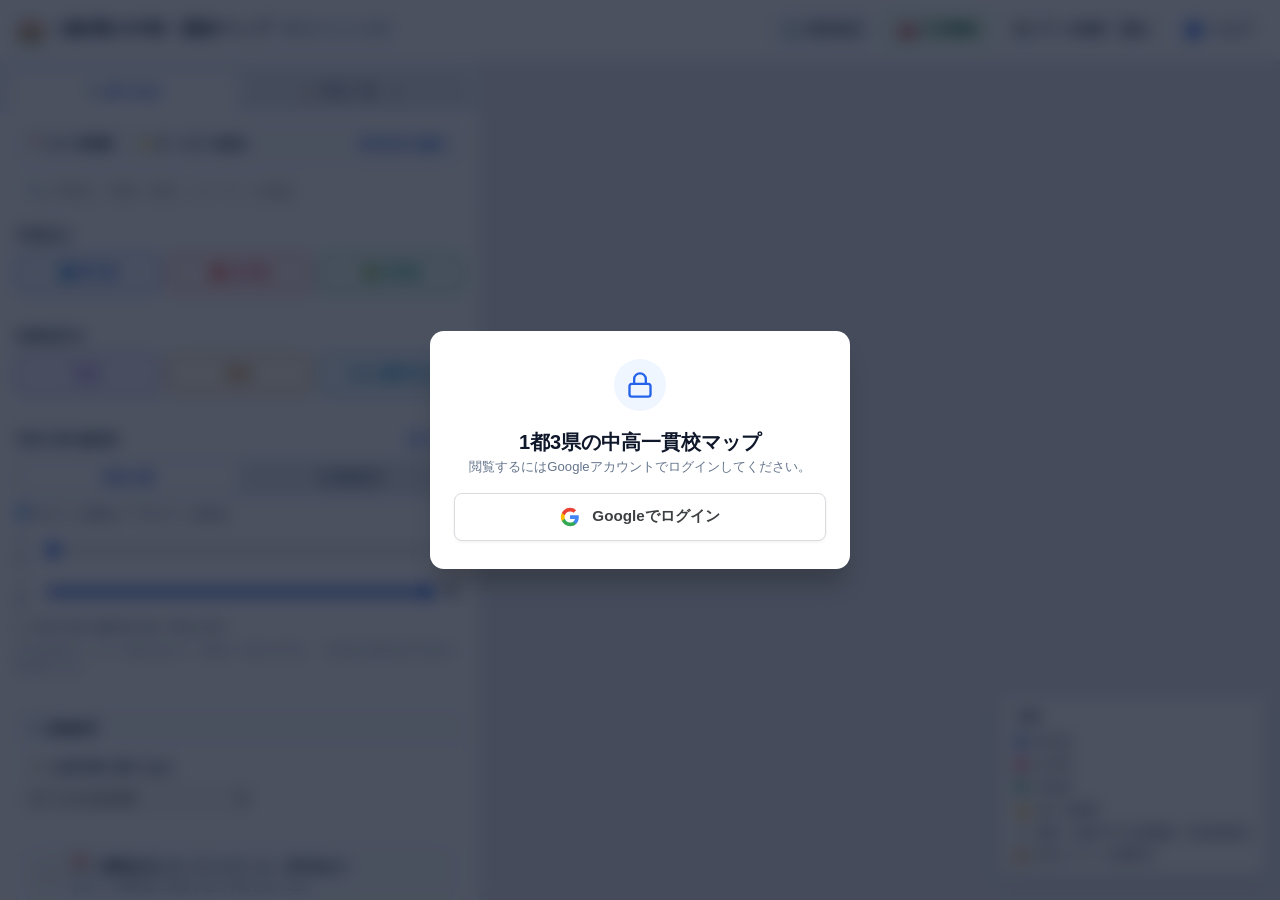
==== index.html @ ceb4ba0d "Deploy dist from c1t0d0s0/secondary-schools@667e07d" ====
<!DOCTYPE html>
<html lang="ja">
<head>
  <meta charset="UTF-8">
  <meta name="viewport" content="width=device-width, initial-scale=1.0, maximum-scale=1.0, user-scalable=no">
  <title>1都3県の中高一貫校マップ & 通学ラッシュ分析</title>
  <meta name="description" content="1都3県（東京・神奈川・千葉・埼玉）の中高一貫校103校のOpenStreetMap表示、首都圏模試偏差値、学校特徴、通学時間および通勤ラッシュ混雑予測システム">
  <link rel="icon" type="image/x-icon" href="./favicon.ico">
  <link rel="icon" type="image/png" sizes="32x32" href="./favicon-32x32.png">
  <link rel="icon" type="image/png" sizes="192x192" href="./favicon-192x192.png">
  <link rel="apple-touch-icon" sizes="180x180" href="./apple-touch-icon.png">
  <link rel="apple-touch-icon" href="./apple-touch-icon.png">
  <link rel="manifest" href="./manifest.json">
  <meta name="theme-color" content="#1e3a8a">
  <meta name="apple-mobile-web-app-capable" content="yes">
  <meta name="mobile-web-app-capable" content="yes">
  <meta name="apple-mobile-web-app-status-bar-style" content="default">
  <meta name="apple-mobile-web-app-title" content="中高一貫校マップ">
  <script src="./config.js"></script>
  <script>
    if (typeof FIREBASE_CONFIG !== 'undefined' && typeof window !== 'undefined') {
      window.FIREBASE_CONFIG = FIREBASE_CONFIG;
    }
    if (typeof GTM_ID !== 'undefined' && GTM_ID && !window.dataLayer) {
      const s = document.createElement('script');
      s.async = true;
      s.src = `https://www.googletagmanager.com/gtag/js?id=${GTM_ID}`;
      document.head.appendChild(s);
      window.dataLayer = window.dataLayer || [];
      function gtag(){dataLayer.push(arguments);}
      gtag('js', new Date());
      gtag('config', GTM_ID);
    }
  </script>
  <script type="module" crossorigin src="./assets/main-D8pPgnnY.js"></script>
  <link rel="modulepreload" crossorigin href="./assets/firebase-BilUq4xy.js">
  <link rel="stylesheet" crossorigin href="./assets/main-B3hnwTt_.css">
  <!-- Google tag (gtag.js) -->
  <script async src="https://www.googletagmanager.com/gtag/js?id=G-GESQ9QJZRE"></script>
  <script>
    window.dataLayer = window.dataLayer || [];
    function gtag(){dataLayer.push(arguments);}
    gtag('js', new Date());
    gtag('config', 'G-GESQ9QJZRE');
  </script>
</head>
<body>
  <!-- Authentication Modal (Google Sign-In + Whitelist & Password Fallback) -->
  <div id="auth-modal" class="auth-overlay">
    <div class="auth-card">
      <div class="auth-icon-wrap">
        <svg viewBox="0 0 24 24" width="28" height="28" fill="none" stroke="currentColor" stroke-width="2" stroke-linecap="round" stroke-linejoin="round">
          <rect x="3" y="11" width="18" height="11" rx="2" ry="2"/>
          <path d="M7 11V7a5 5 0 0 1 10 0v4"/>
        </svg>
      </div>
      <div>
        <h1 class="auth-title">1都3県の中高一貫校マップ</h1>
        <p class="auth-desc" id="auth-desc-text">閲覧するにはGoogleアカウントでログインしてください。</p>
      </div>

      <!-- Firebase Google Sign-In View -->
      <div id="firebase-auth-view" class="auth-provider-view">
        <button type="button" id="btn-google-login" class="btn-google-signin">
          <svg class="google-icon" viewBox="0 0 24 24" width="20" height="20">
            <path fill="#4285F4" d="M22.56 12.25c0-.78-.07-1.53-.2-2.25H12v4.26h5.92c-.26 1.37-1.04 2.53-2.21 3.31v2.77h3.57c2.08-1.92 3.28-4.74 3.28-8.09z"/>
            <path fill="#34A853" d="M12 23c2.97 0 5.46-.98 7.28-2.66l-3.57-2.77c-.98.66-2.23 1.06-3.71 1.06-2.86 0-5.29-1.93-6.16-4.53H2.18v2.84C3.99 20.53 7.7 23 12 23z"/>
            <path fill="#FBBC05" d="M5.84 14.09c-.22-.66-.35-1.36-.35-2.09s.13-1.43.35-2.09V7.06H2.18C1.43 8.55 1 10.22 1 12s.43 3.45 1.18 4.94l2.85-2.22.81-.63z"/>
            <path fill="#EA4335" d="M12 5.38c1.62 0 3.06.56 4.21 1.64l3.15-3.15C17.45 2.09 14.97 1 12 1 7.7 1 3.99 3.47 2.18 7.06l3.66 2.84c.87-2.6 3.3-4.52 6.16-4.52z"/>
          </svg>
          <span id="google-btn-text">Googleでログイン</span>
        </button>

        <div id="firebase-login-error" class="auth-error-msg" style="display: none; margin-top: 10px;"></div>

        <!-- Whitelist denied / error alert container -->
        <div id="auth-whitelist-alert" class="auth-whitelist-alert" style="display: none;">
          <div class="alert-icon">🚫</div>
          <div class="alert-content">
            <strong class="alert-title">閲覧権限がありません</strong>
            <p class="alert-desc" id="whitelist-alert-msg">
              このアカウントは閲覧許可リストに登録されていません。
            </p>
            <div class="alert-actions">
              <button type="button" id="btn-switch-account" class="btn-alert-action">別のアカウントでログイン</button>
              <button type="button" id="btn-auth-logout" class="btn-alert-secondary">ログアウト</button>
            </div>
          </div>
        </div>

        <div id="auth-status-bar" class="auth-status-bar" style="display: none;">
          <span class="auth-spinner-icon">⏳</span>
          <span id="auth-status-text">認証状態を確認しています...</span>
        </div>
      </div>

      <!-- Password Fallback View (for dev or when Firebase is not configured) -->
      <div id="password-auth-view" class="password-fallback-wrap" style="display: none;">
        <div class="auth-divider" id="auth-divider">
          <span>またはパスワードでログイン</span>
        </div>
        <form id="auth-form" class="auth-form">
          <div class="auth-input-group">
            <input type="password" id="auth-password-input" class="auth-input" placeholder="パスワードを入力" autocomplete="current-password">
          </div>
          <div class="auth-remember-row">
            <input type="checkbox" id="auth-remember-check">
            <label for="auth-remember-check">このブラウザに記憶する</label>
          </div>
          <button type="submit" id="btn-auth-submit" class="btn-unlock">
            <span>解錠して表示</span>
            <span id="auth-spinner" style="display: none;">⏳</span>
          </button>
          <div id="auth-error-msg" class="auth-error-msg">パスワードが正しくありません</div>
        </form>
      </div>
    </div>
  </div>

  <!-- Main App Header -->
  <header class="app-header">
    <div class="header-brand">
      <span class="brand-icon">🏫</span>
      <div class="brand-title-wrap">
        <span class="brand-title">1都3県の中高一貫校マップ</span>
        <span class="brand-subtitle">通学＆ラッシュ分析</span>
      </div>
    </div>
    <div class="header-actions">
      <!-- User Profile & Logout Area -->
      <div id="header-user-area" class="header-user-area" style="display: none;">
        <div class="header-user-badge" id="header-user-badge" title="">
          <img id="header-user-avatar" class="header-user-avatar" src="" alt="User Avatar" style="display: none;">
          <span id="header-user-avatar-fallback" class="header-user-avatar-fallback">👤</span>
          <span id="header-user-email" class="header-user-email"></span>
        </div>
        <a href="./admin/index.html" id="btn-header-admin" class="btn-header-admin" style="display: none;" title="ユーザー管理コンソール">
          <svg viewBox="0 0 24 24" width="14" height="14" fill="none" stroke="currentColor" stroke-width="2">
            <path d="M12 15a3 3 0 1 0 0-6 3 3 0 0 0 0 6Z"/>
            <path d="M19.4 15a1.65 1.65 0 0 0 .33 1.82l.06.06a2 2 0 0 1 0 2.83 2 2 0 0 1-2.83 0l-.06-.06a1.65 1.65 0 0 0-1.82-.33 1.65 1.65 0 0 0-1 1.51V21a2 2 0 0 1-2 2 2 2 0 0 1-2-2v-.09A1.65 1.65 0 0 0 9 19.4a1.65 1.65 0 0 0-1.82.33l-.06.06a2 2 0 0 1-2.83 0 2 2 0 0 1 0-2.83l.06-.06a1.65 1.65 0 0 0 .33-1.82 1.65 1.65 0 0 0-1.51-1H3a2 2 0 0 1-2-2 2 2 0 0 1 2-2h.09A1.65 1.65 0 0 0 4.6 9a1.65 1.65 0 0 0-.33-1.82l-.06-.06a2 2 0 0 1 0-2.83 2 2 0 0 1 2.83 0l.06.06a1.65 1.65 0 0 0 1.82.33H9a1.65 1.65 0 0 0 1-1.51V3a2 2 0 0 1 2-2 2 2 0 0 1 2 2v.09a1.65 1.65 0 0 0 1 1.51 1.65 1.65 0 0 0 1.82-.33l.06-.06a2 2 0 0 1 2.83 0 2 2 0 0 1 0 2.83l-.06.06a1.65 1.65 0 0 0-.33 1.82V9a1.65 1.65 0 0 0 1.51 1H21a2 2 0 0 1 2 2 2 2 0 0 1-2 2h-.09a1.65 1.65 0 0 0-1.51 1Z"/>
          </svg>
          <span>管理画面</span>
        </a>
        <button type="button" id="btn-header-logout" class="btn-header-logout" title="ログアウト" aria-label="ログアウト">
          <svg viewBox="0 0 24 24" width="15" height="15" fill="none" stroke="currentColor" stroke-width="2" stroke-linecap="round" stroke-linejoin="round" aria-hidden="true">
            <path d="M9 21H5a2 2 0 0 1-2-2V5a2 2 0 0 1 2-2h4"/>
            <polyline points="16 17 21 12 16 7"/>
            <line x1="21" y1="12" x2="9" y2="12"/>
          </svg>
          <span>ログアウト</span>
        </button>
      </div>

      <button id="btn-header-settings" class="btn-header btn-header-settings" title="自宅・第一志望校・お子さまの性別などの基本設定" aria-label="基本設定">
        <span>⚙️</span>
        <span class="header-btn-text">基本設定</span>
      </button>

      <button id="btn-header-advanced" class="btn-header btn-header-advanced" title="併願プラン・2/1シミュレーター・学校比較" aria-label="応用機能">
        <span>🧰</span>
        <span class="header-btn-text">応用機能</span>
        <span id="header-advanced-badge" class="header-plan-badge" style="display: none;">0</span>
      </button>

      <button id="btn-open-backup-modal" class="btn-header btn-header-backup" title="設定・併願プランのJSON保存と読み込み" aria-label="データ保存・読込">
        <span>💾</span>
        <span class="header-btn-text">データ保存・読込</span>
      </button>

      <button id="btn-header-help" class="btn-header btn-header-help" title="使い方・偏差値の目安・用語集" aria-label="ヘルプ">
        <span class="header-help-icon" aria-hidden="true">？</span>
        <span class="header-btn-text">ヘルプ</span>
      </button>
    </div>
  </header>

  <!-- Main Workspace -->
  <main class="app-main">
    <!-- Sidebar -->
    <aside class="app-sidebar" id="app-sidebar">
      <!-- Mobile Drawer Top Bar -->
      <div class="sidebar-header-mobile">
        <div class="sidebar-drag-handle" id="sidebar-drag-handle" title="閉じる"></div>
        <div class="sidebar-header-mobile-bar">
          <span class="mobile-sidebar-title" id="mobile-sidebar-title">🔍 条件で絞り込み</span>
          <button id="btn-close-mobile-sidebar" class="btn-close-sidebar" type="button" aria-label="地図に戻る（画面を閉じる）">
            <span class="btn-close-icon">✕</span>
            <span class="btn-close-text">地図に戻る</span>
          </button>
        </div>
      </div>

      <div class="sidebar-tabs">
        <button class="tab-btn active" data-tab="tab-filters">
          <span>🔍</span> 絞り込み
        </button>
        <button class="tab-btn" data-tab="tab-list">
          <span>📋</span> 学校一覧 <span id="school-count-badge" class="tab-badge">103</span>
        </button>
        <button class="tab-btn" data-tab="tab-detail">
          <span>ℹ️</span> 学校詳細
        </button>
      </div>

      <div class="sidebar-content">
        <!-- Settings Status Strip (Home / Primary School summary, opens Basic Settings) -->
        <button type="button" id="btn-settings-status-strip" class="settings-status-strip">
          <span class="status-strip-item">📍 自宅: <strong id="status-strip-home">新宿駅</strong></span>
          <span class="status-strip-sep">｜</span>
          <span class="status-strip-item">⭐ 第一志望: <strong id="status-strip-primary">未設定</strong></span>
          <span class="status-strip-edit">基本設定を編集 ›</span>
        </button>

        <!-- Tab 1: Filters -->
        <div id="tab-filters" class="tab-panel active">
          <!-- Free Keyword Search -->
          <div class="search-wrapper">
            <span class="search-icon">🔍</span>
            <input type="text" id="filter-keyword" class="search-input" placeholder="学校名・特徴・駅名・キーワード検索...">
          </div>

          <!-- School Type (Gender) -->
          <div class="filter-group">
            <div class="filter-label">学校区分</div>
            <div class="pill-checkbox-group">
              <div class="pill-check">
                <input type="checkbox" id="check-boys" value="男子校" checked>
                <label for="check-boys" class="pill-label pill-boys">🔵 男子校</label>
              </div>
              <div class="pill-check">
                <input type="checkbox" id="check-girls" value="女子校" checked>
                <label for="check-girls" class="pill-label pill-girls">🔴 女子校</label>
              </div>
              <div class="pill-check">
                <input type="checkbox" id="check-coed" value="共学校" checked>
                <label for="check-coed" class="pill-label pill-coed">🟢 共学校</label>
              </div>
            </div>
          </div>

          <!-- Establishment (私立/国立/公立) -->
          <div class="filter-group">
            <div class="filter-label">設置者区分</div>
            <div class="pill-checkbox-group">
              <div class="pill-check">
                <input type="checkbox" id="check-private" value="私立" checked>
                <label for="check-private" class="pill-label pill-private">私立</label>
              </div>
              <div class="pill-check">
                <input type="checkbox" id="check-national" value="国立" checked>
                <label for="check-national" class="pill-label pill-national">国立</label>
              </div>
              <div class="pill-check">
                <input type="checkbox" id="check-public" value="公立" checked>
                <label for="check-public" class="pill-label pill-public">公立 (都県市立)</label>
              </div>
            </div>
          </div>

          <!-- Deviation Score -->
          <div class="filter-group">
            <div class="filter-label">
              <span><span id="score-source-label">四谷大塚</span> 偏差値</span>
              <span id="score-val-display" class="filter-val-badge">30 〜 75</span>
            </div>
            <!-- どの模試の偏差値で絞り込むか -->
            <div class="score-source-switcher" role="radiogroup" aria-label="偏差値の模試">
              <label class="score-source-option">
                <input type="radio" name="score-source" value="yotsuya" checked>
                <span>四谷大塚</span>
              </label>
              <label class="score-source-option">
                <input type="radio" name="score-source" value="shutoken">
                <span>首都圏模試</span>
              </label>
            </div>
            <div style="display: flex; gap: 8px; margin-bottom: 8px; font-size: 0.8rem;">
              <label style="cursor: pointer;">
                <input type="radio" name="score-type" value="scoreA80" checked> Aライン (80%)
              </label>
              <label style="cursor: pointer;">
                <input type="radio" name="score-type" value="scoreC50"> Cライン (50%)
              </label>
            </div>
            <div class="range-container">
              <div style="display: flex; align-items: center; gap: 8px;">
                <span style="font-size: 0.75rem; color: var(--text-muted);">下限</span>
                <input type="range" id="filter-score-min" class="range-slider" min="30" max="75" value="30" step="1">
                <span id="score-min-badge" style="font-size: 0.8rem; font-weight: bold; min-width: 20px;">30</span>
              </div>
              <div style="display: flex; align-items: center; gap: 8px;">
                <span style="font-size: 0.75rem; color: var(--text-muted);">上限</span>
                <input type="range" id="filter-score-max" class="range-slider" min="30" max="75" value="75" step="1">
                <span id="score-max-badge" style="font-size: 0.8rem; font-weight: bold; min-width: 20px;">75</span>
              </div>
            </div>
            <!-- 四谷大塚を選んでいるときだけ表示 -->
            <label id="score-include-noscore-row" class="score-noscore-row">
              <input type="checkbox" id="check-score-include-noscore">
              <span>四谷大塚の偏差値が無い学校も表示 <span id="score-noscore-count" class="score-noscore-count"></span></span>
            </label>
            <p id="score-source-note" class="score-source-note">
              合不合判定テストの一覧表の値です（最初の一般入試の回）。共学校は基本設定の性別の値を使います。
            </p>
          </div>

          <!-- Advanced/Detailed Filters (collapsed by default) -->
          <details class="advanced-filters-details" open>
            <summary class="advanced-filters-summary">🔧 詳細条件</summary>
            <div class="advanced-filters-body">

              <!-- Exam Schedule Filter (2027) -->
              <div class="filter-group">
                <div class="filter-label">
                  <span>📝 入試日程で絞り込み</span>
                </div>
                <select id="filter-exam-date" class="home-select">
                  <option value="all">すべての入試日程</option>
                  <option value="jan">1月校（埼玉・千葉）</option>
                  <option value="feb1_am">2月1日 午前（都内・神奈川本番）</option>
                  <option value="feb1_pm">2月1日 午後（午後・算数特待等）</option>
                  <option value="feb2">2月2日</option>
                  <option value="feb3">2月3日（国立・都立・公立等）</option>
                  <option value="feb4_plus">2月4日 以降（後期・最終日程）</option>
                </select>
              </div>

              <!-- Upcoming Events Filter (1 week) -->
              <div class="filter-group upcoming-event-filter-group">
                <label class="event-filter-card" for="filter-upcoming-events" id="label-filter-upcoming-events">
                  <div class="event-filter-checkbox-wrap">
                    <input type="checkbox" id="filter-upcoming-events" class="event-checkbox">
                    <span class="event-checkbox-custom"></span>
                  </div>
                  <div class="event-filter-info">
                    <div class="event-filter-title">
                      <span class="event-filter-icon">📅</span>
                      <span class="event-filter-text">1週間以内にオープンスクール・見学会あり</span>
                    </div>
                    <div class="event-filter-subtext" id="event-filter-date-desc">
                      本日 〜 1週間後に開催予定の学校を絞り込み
                    </div>
                  </div>
                </label>
              </div>

              <!-- Commute Time & Distance -->
              <div class="filter-group">
                <div class="filter-label">
                  <span>通学所要時間 (自宅から)</span>
                  <span id="commute-val-display" class="filter-val-badge">指定なし</span>
                </div>
                <div class="range-container">
                  <input type="range" id="filter-commute-slider" class="range-slider" min="15" max="100" step="5" value="100">
                  <div class="range-labels">
                    <span>15分</span>
                    <span>30分</span>
                    <span>45分</span>
                    <span>60分</span>
                    <span>80分</span>
                    <span>指定なし</span>
                  </div>
                </div>
                <div class="preset-chips-row">
                  <button type="button" class="preset-chip" data-time="30">30分</button>
                  <button type="button" class="preset-chip" data-time="45">45分</button>
                  <button type="button" class="preset-chip" data-time="60">60分</button>
                  <button type="button" class="preset-chip" data-time="75">75分</button>
                  <button type="button" class="preset-chip active" data-time="100">上限なし</button>
                </div>
                <div style="margin-top: 14px;">
                  <div class="filter-label">
                    <span>直線距離 (自宅から)</span>
                    <span id="distance-val-display" class="filter-val-badge">指定なし</span>
                  </div>
                  <div class="range-container">
                    <input type="range" id="filter-distance-slider" class="range-slider" min="2" max="40" step="1" value="40">
                    <div class="range-labels">
                      <span>2km</span>
                      <span>10km</span>
                      <span>20km</span>
                      <span>30km</span>
                      <span>指定なし</span>
                    </div>
                  </div>
                  <div class="preset-chips-row" id="dist-preset-chips">
                    <button type="button" class="preset-chip" data-dist="5">5km</button>
                    <button type="button" class="preset-chip" data-dist="10">10km</button>
                    <button type="button" class="preset-chip" data-dist="15">15km</button>
                    <button type="button" class="preset-chip" data-dist="20">20km</button>
                    <button type="button" class="preset-chip" data-dist="30">30km</button>
                    <button type="button" class="preset-chip active" data-dist="40">上限なし</button>
                  </div>
                </div>
              </div>

              <!-- Rush Hour Filter -->
              <div class="filter-group rush-filter-group">
                <label class="rush-filter-card" for="filter-rush" id="label-filter-rush">
                  <div class="rush-filter-checkbox-wrap">
                    <input type="checkbox" id="filter-rush" class="rush-checkbox">
                  </div>
                  <div class="rush-filter-info">
                    <div class="rush-filter-title">
                      <span class="rush-filter-icon">🟢</span>
                      <span class="rush-filter-text">通勤ラッシュ回避</span>
                    </div>
                    <div class="rush-filter-subtext">
                      逆ラッシュ・低混雑・近距離の学校のみ
                    </div>
                  </div>
                </label>
              </div>

              <!-- Bicycle Commute Filter -->
              <div class="filter-group bicycle-filter-group">
                <label class="bicycle-filter-card" for="filter-bicycle" id="label-filter-bicycle">
                  <div class="bicycle-filter-checkbox-wrap">
                    <input type="checkbox" id="filter-bicycle" class="bicycle-checkbox">
                  </div>
                  <div class="bicycle-filter-info">
                    <div class="bicycle-filter-title">
                      <span class="bicycle-filter-icon">🚲</span>
                      <span class="bicycle-filter-text">自転車通学可</span>
                    </div>
                    <div class="bicycle-filter-subtext">
                      自転車通学が認められている学校（許可制含む）のみ絞り込み
                    </div>
                  </div>
                </label>
              </div>

              <!-- Feature Tags Multi-select -->
              <div class="filter-group">
                <div class="filter-label">
                  <span>学校の特徴・教育方針</span>
                  <button id="btn-clear-tags" style="background: none; border: none; font-size: 0.75rem; color: var(--primary); cursor: pointer;">選択解除</button>
                </div>
                <div id="tags-grid" class="tags-filter-grid">
                  <!-- Dynamically rendered -->
                </div>
              </div>

            </div>
          </details>

          <!-- Filter Footer -->
          <div class="filter-footer">
            <div class="filter-footer-row">
              <span id="filter-result-count" style="font-size: 0.85rem; font-weight: 700; color: #1e293b;">該当校: 103校</span>
              <button type="button" id="btn-reset-all-filters" class="btn-reset-filters">すべての条件をリセット</button>
            </div>
            <button type="button" id="btn-apply-filter-view-map" class="btn-apply-filters-map">
              <span>🗺️ この条件で地図を見る（該当 <strong id="filter-btn-count">103</strong>校）</span>
            </button>
          </div>

          <!-- User Required Model Disclaimer -->
          <div class="model-disclaimer" style="margin-top: 14px;">
            ※ 公共交通機関による移動時間および混雑度の判定は「東京都市交通推計モデル」に基づく概算・推計値であり、ダイヤ・運行状況・乗換タイミング等によって実際とは異なる場合があります。目安としてご活用ください。<br>
            <span style="font-size: 0.68rem; color: #64748b; margin-top: 3px; display: inline-block;">
              (迂回係数1.28〜1.38、朝ラッシュ実効速度26〜38km/h、乗換待機ペナルティ、バス利用校個別補正適用)
            </span>
          </div>
        </div>

        <!-- Tab 2: School List -->
        <div id="tab-list" class="tab-panel">
          <!-- List Scope Switcher (All vs Bookmarked) -->
          <div class="list-scope-switcher">
            <button type="button" class="btn-scope-pill active" id="btn-scope-all" data-scope="all">
              <span>📋 すべて</span>
              <span id="scope-count-all" class="scope-count-badge">145</span>
            </button>
            <button type="button" class="btn-scope-pill" id="btn-scope-bookmarked" data-scope="bookmarked">
              <span>🔖 気になる</span>
              <span id="scope-count-bookmarked" class="scope-count-badge">0</span>
            </button>
          </div>

          <!-- Compare Trigger Banner (Shown when 2+ bookmarked) -->
          <div id="compare-trigger-banner" class="compare-trigger-banner" style="display: none;">
            <div class="compare-trigger-text">
              <span>🔖 気になる学校: <strong id="compare-banner-count">0</strong>校</span>
            </div>
            <button type="button" id="btn-open-compare-modal" class="btn-compare-trigger">
              <span>⚖️ 学校を比較する</span>
            </button>
          </div>

          <div style="display: flex; justify-content: space-between; align-items: center; margin-bottom: 12px;">
            <span style="font-size: 0.8rem; color: var(--text-muted);">並び替え:</span>
            <select id="list-sort-select" class="home-select" style="width: auto;">
              <option value="commute_asc" selected>通学時間 (近い順)</option>
              <option value="score_desc">偏差値 (高い順)</option>
              <option value="name_asc">学校名 (五十音順)</option>
            </select>
          </div>
          <div id="schools-list-container" class="schools-list">
            <!-- Dynamically populated -->
          </div>
          <div class="list-bottom-return-wrap">
            <button type="button" id="btn-list-bottom-return" class="btn-list-bottom-return">
              <span>🗺️ 地図に戻る</span>
            </button>
          </div>
        </div>

        <!-- Tab 3: School Detail -->
        <div id="tab-detail" class="tab-panel">
          <div id="school-detail-content">
            <p style="color: var(--text-muted); font-size: 0.85rem; text-align: center; padding: 40px 10px;">
              地図上の学校ピン、または一覧から学校を選択すると詳細が表示されます。
            </p>
          </div>
        </div>
      </div>
    </aside>

    <!-- Map Container -->
    <div class="map-container-wrapper">
      <div id="map"></div>

      <!-- Feb 1 Transit Simulator Active Banner on Map -->
      <div id="feb1-active-banner" class="feb1-active-banner" style="display: none;">
        <div class="banner-header-line banner-left">
          <div class="banner-title-wrap banner-text">
            <span class="banner-icon">🏃</span>
            <strong class="banner-title-text">2/1午後入試ハブ判定中</strong>
          </div>
          <button type="button" id="btn-banner-close-sim" class="btn-banner-close" title="シミュレーションを終了して通常表示に戻す">
            <span class="btn-banner-close-full">✕ 通常表示に戻す</span>
            <span class="btn-banner-close-mobile">✕ 解除</span>
          </button>
        </div>
        <div class="banner-sub-row">
          <span id="feb1-banner-origin-name" class="banner-origin-badge">起点「開成中学校」</span>
          <span id="feb1-banner-limit-label" class="banner-limit-label">(60分以内)</span>
        </div>
      </div>

      <!-- PC School Detail Map Dialog Modal -->
      <div id="school-detail-dialog-overlay" class="school-dialog-overlay" style="display: none;" role="dialog" aria-modal="true" aria-labelledby="dialog-header-title">
        <div class="school-dialog-card" id="school-dialog-card">
          <div class="school-dialog-header">
            <div class="school-dialog-header-left">
              <span class="dialog-header-icon">🏫</span>
              <span class="dialog-header-title" id="dialog-header-title">学校詳細</span>
            </div>
            <button type="button" id="btn-close-school-dialog" class="btn-close-dialog" aria-label="ダイアログを閉じる" title="閉じる (Esc)">
              <span class="dialog-close-icon">✕</span>
              <span class="dialog-close-label">閉じる</span>
            </button>
          </div>
          <div class="school-dialog-body" id="school-dialog-body">
            <!-- School detail content rendered dynamically -->
          </div>
        </div>
      </div>

      <!-- Map Legend -->
      <div class="map-legend" id="map-legend">
        <div class="legend-header">
          <span class="legend-title">凡例</span>
          <button type="button" id="btn-close-legend" class="btn-close-legend" aria-label="凡例を閉じる" title="凡例を閉じる">✕</button>
        </div>
        <div class="legend-items">
          <div class="legend-item" id="legend-feb1-origin" style="display: none;">
            <span style="font-size: 13px; line-height: 1;">🚩</span>
            <span>2/1 午前起点校</span>
          </div>
          <div class="legend-item" id="legend-feb1-pm" style="display: none;">
            <span class="legend-color-dot" style="background: #059669;"></span>
            <span>2/1 午後校 (所要時間表示)</span>
          </div>
          <div class="legend-item">
            <span class="legend-color-dot" style="background: #1d4ed8;"></span>
            <span>男子校</span>
          </div>
          <div class="legend-item">
            <span class="legend-color-dot" style="background: #e11d48;"></span>
            <span>女子校</span>
          </div>
          <div class="legend-item">
            <span class="legend-color-dot" style="background: #059669;"></span>
            <span>共学校</span>
          </div>
          <div class="legend-item" id="legend-no-score" style="display: none;">
            <span class="legend-color-dot legend-dot-no-score"></span>
            <span id="legend-no-score-label">四谷大塚の偏差値なし (偏差値で絞り込み不可)</span>
          </div>
          <div class="legend-item">
            <span style="font-size: 13px; line-height: 1;">👑</span>
            <span>第一志望校</span>
          </div>
          <div class="legend-item">
            <span class="legend-color-dot" style="background: #94a3b8; opacity: 0.5; position: relative;">
              <span style="position: absolute; top: -4px; left: 1px; font-size: 10px; color: #475569; font-weight: bold;">✕</span>
            </span>
            <span>併願・出願不可 (日程重複・性別対象外)</span>
          </div>
          <div class="legend-item">
            <span class="legend-color-dot" style="background: #d97706;"></span>
            <span>自宅 (ドラッグ移動可)</span>
          </div>
        </div>
      </div>

      <!-- Trigger button to toggle legend on smartphone -->
      <button type="button" id="btn-open-legend" class="btn-open-legend" aria-label="地図の凡例を表示" title="凡例を表示">
        <span class="btn-open-legend-icon">🎨</span>
        <span>凡例</span>
      </button>
    </div>
  </main>
 
  <!-- Full-Screen Co-application Plan Overlay / View -->
  <div id="coapp-plan-fullscreen" class="coapp-plan-fullscreen" style="display: none;" role="dialog" aria-modal="true" aria-labelledby="coapp-fs-title">
    <div class="coapp-plan-fs-container">
      <!-- Fullscreen Header Bar -->
      <div class="coapp-plan-fs-header">
        <div class="coapp-plan-fs-title-wrap">
          <span class="coapp-plan-fs-icon">📅</span>
          <div class="coapp-plan-fs-title-text">
            <h2 id="coapp-fs-title" class="coapp-plan-fs-title">併願パターン<span class="label-long">（プランA／プランB）</span>カレンダー</h2>
            <span class="coapp-plan-fs-subtitle">1月校〜2/6・後期入試の出願戦略・合否連動シナリオ・手続き金重複診断</span>
          </div>
        </div>
        <div class="coapp-plan-fs-header-actions">
          <button type="button" id="btn-close-plan-fullscreen" class="btn-coapp-fs-close" aria-label="地図に戻る（閉じる）" title="地図に戻る (Esc)">
            <span class="btn-close-fs-icon">✕</span>
            <span class="btn-close-fs-text">地図に戻る</span>
          </button>
        </div>
      </div>

      <!-- Scrollable Fullscreen Content Area -->
      <div class="coapp-plan-fs-body">
        <div id="coapp-plan-content">
          <!-- Rendered dynamically by concurrent_plan.js / app.js -->
        </div>
      </div>
    </div>
  </div>

  <!-- Basic Settings Modal (自宅設定・第一志望校・お子さまの性別) -->
  <!-- Help Modal (使い方・偏差値の目安・用語集)。本文は src/js/help_content.js が生成する -->
  <div id="help-modal" class="coapp-modal-overlay" style="display: none;" role="dialog" aria-modal="true" aria-labelledby="help-modal-title">
    <div class="coapp-modal-dialog help-dialog">
      <div class="coapp-modal-header">
        <div class="coapp-modal-title-group">
          <span class="coapp-modal-icon">❓</span>
          <h3 id="help-modal-title" class="coapp-modal-title">ヘルプ</h3>
        </div>
        <button type="button" id="btn-close-help-modal" class="btn-close-coapp-modal" aria-label="閉じる">✕</button>
      </div>
      <div class="help-modal-body" id="help-modal-body">
        <!-- Rendered dynamically -->
      </div>
    </div>
  </div>

  <div id="basic-settings-modal" class="coapp-modal-overlay" style="display: none;" role="dialog" aria-modal="true" aria-labelledby="basic-settings-modal-title">
    <div class="coapp-modal-dialog basic-settings-dialog">
      <div class="coapp-modal-header">
        <div class="coapp-modal-title-group">
          <span class="coapp-modal-icon">⚙️</span>
          <h3 id="basic-settings-modal-title" class="coapp-modal-title">基本設定</h3>
        </div>
        <button type="button" id="btn-close-basic-settings-modal" class="btn-close-coapp-modal" aria-label="閉じる">✕</button>
      </div>
      <div class="coapp-modal-body basic-settings-body">

        <!-- Home (Origin) Settings -->
        <div class="home-config-box">
          <div class="home-config-title">
            <span class="home-config-label">🏠 自宅（出発地）の設定</span>
            <div class="home-badges-wrap">
              <span id="current-home-name" class="current-home-badge">新宿駅</span>
              <span id="home-saved-badge" class="home-saved-badge" style="display: none;" title="ブラウザに保存済み">保存済</span>
            </div>
          </div>

          <!-- 1. 住所を入力 -->
          <form id="form-home-address" class="home-address-form" onsubmit="return false;">
            <div class="home-address-row">
              <input
                type="text"
                id="input-home-address"
                class="home-address-input"
                placeholder="住所・市区町村・最寄駅を入力..."
                aria-label="自宅の住所を入力"
              >
              <button type="submit" id="btn-search-home-address" class="btn-home-search">
                設定
              </button>
            </div>
            <div id="home-address-status" class="home-address-status" style="display: none;"></div>
          </form>

          <!-- 2. 現在地を取得 & 3. 地図クリックで設定 -->
          <div class="home-tools-row">
            <button id="btn-use-gps" class="btn-home-tool" type="button" title="端末のGPS等で現在地を取得して設定">
              <span>📡 現在地を取得</span>
            </button>
            <button id="btn-click-map-home" class="btn-home-tool" type="button" title="地図上をクリックした場所を設定">
              <span>🗺 地図クリックで設定</span>
            </button>
          </div>

          <!-- 自宅位置の保存・初期化アクション -->
          <div id="home-saved-actions" class="home-saved-actions" style="display: none;">
            <span class="home-saved-hint">💾 自宅位置をブラウザに保存中</span>
            <button type="button" id="btn-reset-home" class="btn-reset-home" title="初期位置（新宿駅）に戻す">
              初期位置（新宿駅）に戻す
            </button>
          </div>
        </div>

        <!-- First-Choice School Box -->
        <div id="primary-school-box" class="primary-school-box empty">
          <div class="primary-school-header">
            <div class="primary-school-title">
              <span>👑 第一志望校</span>
              <span id="primary-school-name" class="primary-school-badge">未設定</span>
            </div>
            <button id="btn-clear-primary-school" class="btn-clear-primary" style="display: none;" type="button" title="第一志望校を解除">
              解除
            </button>
          </div>
          <div id="primary-school-desc" class="primary-school-desc">
            学校詳細の「⭐ 第一志望校に設定」を押すと、入試日程の重複や性別区分が異なる出願不可校が地図・一覧で半透明グレーアウトされます。この情報はサーバーに送られず、ブラウザ内部に保存されます。
          </div>
          <button type="button" id="btn-choose-primary-school" class="btn-choose-primary-school">🔎 第一志望校を選択・変更する</button>
          <div id="primary-school-slots-wrap" class="primary-school-slots-wrap" style="display: none;"></div>
          <div id="primary-school-conflict-summary" class="primary-school-conflict-summary" style="display: none;"></div>
        </div>

        <!-- Child Gender (NEW): defaults the 学校区分 filter -->
        <div class="child-gender-box">
          <div class="home-config-title">
            <span class="home-config-label">👦👧 お子さまの性別（任意）</span>
          </div>
          <div class="child-gender-desc">
            設定すると、学校区分（男子校/女子校/共学校）フィルターの初期状態を自動調整します。絞り込みタブでいつでも手動変更できます。
          </div>
          <div class="pill-checkbox-group" role="radiogroup" aria-label="お子さまの性別">
            <div class="pill-check">
              <input type="radio" name="child-gender" id="child-gender-male" value="male">
              <label for="child-gender-male" class="pill-label pill-boys">🔵 男子</label>
            </div>
            <div class="pill-check">
              <input type="radio" name="child-gender" id="child-gender-female" value="female">
              <label for="child-gender-female" class="pill-label pill-girls">🔴 女子</label>
            </div>
            <div class="pill-check">
              <input type="radio" name="child-gender" id="child-gender-unspecified" value="unspecified" checked>
              <label for="child-gender-unspecified" class="pill-label pill-coed">指定しない</label>
            </div>
          </div>
        </div>

      </div>
      <div class="coapp-modal-footer">
        <button type="button" id="btn-ok-basic-settings-modal" class="btn-coapp-save">OK</button>
      </div>
    </div>
  </div>

  <!-- Advanced Features Launcher Modal (併願プラン・2/1シミュレーター・学校比較) -->
  <div id="advanced-features-modal" class="coapp-modal-overlay" style="display: none;" role="dialog" aria-modal="true" aria-labelledby="advanced-features-modal-title">
    <div class="coapp-modal-dialog coapp-modal-sm advanced-features-dialog">
      <div class="coapp-modal-header">
        <div class="coapp-modal-title-group">
          <span class="coapp-modal-icon">🧰</span>
          <h3 id="advanced-features-modal-title" class="coapp-modal-title">応用機能</h3>
        </div>
        <button type="button" id="btn-close-advanced-features-modal" class="btn-close-coapp-modal" aria-label="閉じる">✕</button>
      </div>
      <div class="coapp-modal-body advanced-features-body">
        <button type="button" id="btn-launch-coapp-plan" class="advanced-feature-entry">
          <span class="advanced-feature-icon">📅</span>
          <span class="advanced-feature-text">
            <strong>併願プラン</strong>
            <small>プランA／プランBカレンダーで出願戦略を管理</small>
          </span>
          <span id="advanced-plan-badge" class="header-plan-badge" style="display: none;">0</span>
        </button>
        <button type="button" id="btn-launch-feb1-sim" class="advanced-feature-entry">
          <span class="advanced-feature-icon">🏃</span>
          <span class="advanced-feature-text">
            <strong>2/1シミュレーター</strong>
            <small>午前校から移動できる午後校を自動判定</small>
          </span>
        </button>
        <button type="button" id="btn-launch-recommend" class="advanced-feature-entry">
          <span class="advanced-feature-icon">🎯</span>
          <span class="advanced-feature-text">
            <strong>志望校おすすめ</strong>
            <small>偏差値・通学・特徴から第一志望／チャレンジ／安全校を提案</small>
          </span>
        </button>
      </div>
    </div>
  </div>

  <!-- School Recommendation Modal (志望校おすすめ)。結果は src/js/recommend_view.js が生成する -->
  <div id="recommend-modal" class="coapp-modal-overlay" style="display: none;" role="dialog" aria-modal="true" aria-labelledby="recommend-modal-title">
    <div class="coapp-modal-dialog recommend-dialog">
      <div class="coapp-modal-header">
        <div class="coapp-modal-title-group">
          <span class="coapp-modal-icon">🎯</span>
          <h3 id="recommend-modal-title" class="coapp-modal-title">志望校おすすめ</h3>
        </div>
        <button type="button" id="btn-close-recommend-modal" class="btn-close-coapp-modal" aria-label="閉じる">✕</button>
      </div>
      <div class="recommend-body" id="recommend-body">
        <form class="recommend-form" id="recommend-form" onsubmit="return false;">
          <div class="recommend-field recommend-field-score">
            <label class="recommend-label" for="recommend-score">お子さまの偏差値</label>
            <div class="recommend-score-row">
              <input type="number" id="recommend-score" class="recommend-score-input" inputmode="numeric" step="1" min="30" max="75" placeholder="例: 55" aria-describedby="recommend-score-hint">
              <div class="score-source-switcher recommend-source-switcher" role="radiogroup" aria-label="偏差値の模試">
                <label class="score-source-option">
                  <input type="radio" name="recommend-source" value="yotsuya" checked>
                  <span>四谷大塚</span>
                </label>
                <label class="score-source-option">
                  <input type="radio" name="recommend-source" value="shutoken">
                  <span>首都圏模試</span>
                </label>
              </div>
            </div>
            <p class="recommend-hint" id="recommend-score-hint">受けている模試の、最近の偏差値（数回の平均）を入れてください。</p>
          </div>

          <div class="recommend-field">
            <span class="recommend-label">通学時間の上限</span>
            <div class="recommend-chips" id="recommend-commute-chips" role="radiogroup" aria-label="通学時間の上限">
              <button type="button" class="recommend-chip" data-commute="30">30分</button>
              <button type="button" class="recommend-chip" data-commute="45">45分</button>
              <button type="button" class="recommend-chip" data-commute="60">60分</button>
              <button type="button" class="recommend-chip" data-commute="75">75分</button>
              <button type="button" class="recommend-chip" data-commute="90">90分</button>
              <button type="button" class="recommend-chip" data-commute="none">上限なし</button>
            </div>
          </div>

          <div class="recommend-field">
            <span class="recommend-label">重視する特徴 <span class="recommend-label-sub">（複数選べます）</span></span>
            <div class="recommend-chips" id="recommend-tag-chips">
              <!-- Rendered dynamically from ALL_FEATURE_TAGS -->
            </div>
          </div>

          <div class="recommend-field-pair">
            <div class="recommend-field">
              <span class="recommend-label">おすすめ順</span>
              <div class="recommend-chips" id="recommend-priority-chips" role="radiogroup" aria-label="おすすめ順で重視する点">
                <button type="button" class="recommend-chip" data-priority="commute">通学時間を重視</button>
                <button type="button" class="recommend-chip" data-priority="balance">バランス</button>
                <button type="button" class="recommend-chip" data-priority="feature">特徴の一致を重視</button>
              </div>
            </div>
            <div class="recommend-field">
              <span class="recommend-label">設置区分</span>
              <div class="recommend-chips" id="recommend-est-chips">
                <button type="button" class="recommend-chip" data-est="私立">私立</button>
                <button type="button" class="recommend-chip" data-est="国立">国立</button>
                <button type="button" class="recommend-chip" data-est="公立">公立</button>
              </div>
            </div>
          </div>

          <div class="recommend-basic-strip">
            <span>📍 自宅: <strong id="recommend-home-name">未設定</strong></span>
            <span>👤 性別: <strong id="recommend-gender-name">指定なし</strong></span>
            <button type="button" id="btn-recommend-open-settings" class="recommend-link-btn">基本設定を変更 ›</button>
          </div>
        </form>

        <div class="recommend-summary" id="recommend-summary" aria-live="polite"></div>
        <div class="recommend-results" id="recommend-results">
          <!-- Rendered dynamically -->
        </div>
        <p class="recommend-disclaimer">
          ※ 合格可能性は、模試の偏差値（Aライン＝合格率80%、Cライン＝合格率50%）から機械的に分けた目安で、合否を保証するものではありません。
          公立中高一貫校は教科の試験ではなく適性検査で選抜します。通学時間と混雑は推計です。
        </p>
      </div>
    </div>
  </div>

  <!-- Feb1 Simulator Config Modal -->
  <div id="feb1-sim-modal" class="coapp-modal-overlay" style="display: none;" role="dialog" aria-modal="true" aria-labelledby="feb1-sim-modal-title">
    <div class="coapp-modal-dialog coapp-modal-sm">
      <div class="coapp-modal-header">
        <div class="coapp-modal-title-group">
          <span class="coapp-modal-icon">🏃</span>
          <h3 id="feb1-sim-modal-title" class="coapp-modal-title">2/1午後入試ハブ判定</h3>
        </div>
        <button type="button" id="btn-close-feb1-sim-modal" class="btn-close-coapp-modal" aria-label="閉じる">✕</button>
      </div>
      <div class="coapp-modal-body">
        <!-- 2/1 Afternoon Transit Simulator (Hub Diagnosis) -->
        <div id="feb1-simulator-box" class="feb1-simulator-box inactive">
          <div class="feb1-sim-box-header">
            <div class="feb1-sim-box-title">
              <span class="sim-icon">🏃</span>
              <span>2/1午後入試ハブ判定</span>
              <span id="feb1-status-pill" class="sim-status-pill off">OFF</span>
            </div>
            <button id="btn-clear-feb1-sim" class="btn-clear-sim" style="display: none;" type="button" title="シミュレーションを解除">
              解除
            </button>
          </div>
          <div class="feb1-sim-box-desc" id="feb1-sim-box-desc">
            午前校（12:30終了想定）から午後校（15:00集合想定）へ無理なく移動できる午後校を自動判定します。
          </div>
          <div class="feb1-morning-select-wrap">
            <label for="select-feb1-morning-school" class="feb1-select-label">🚩 2/1 午前校を選択:</label>
            <select id="select-feb1-morning-school" class="home-select">
              <option value="">午前校を選択して判定開始...</option>
            </select>
          </div>
          <div id="feb1-control-options" class="feb1-control-options" style="display: none;">
            <div class="feb1-filter-row">
              <span class="feb1-sublabel">移動所要時間の上限:</span>
              <div class="feb1-limit-pills" id="feb1-limit-pills">
                <button type="button" class="preset-chip active" data-max="60">60分以内</button>
                <button type="button" class="preset-chip" data-max="75">75分以内</button>
                <button type="button" class="preset-chip" data-max="999">すべての午後校</button>
              </div>
            </div>
            <div id="feb1-sim-result-summary" class="feb1-sim-result-summary"></div>
          </div>
        </div>
      </div>
    </div>
  </div>

  <!-- Mobile Bottom Navigation Bar -->
  <nav class="mobile-bottom-bar">
    <button class="btn-mobile-nav active" data-target="map">
      <span style="font-size: 18px;">🗺</span>
      <span>地図</span>
    </button>
    <button class="btn-mobile-nav" data-target="filters">
      <span style="font-size: 18px;">🔍</span>
      <span>絞り込み</span>
    </button>
    <button class="btn-mobile-nav" data-target="list">
      <span style="font-size: 18px;">📋</span>
      <span>一覧 (<span id="mobile-badge-count">71</span>)</span>
    </button>
    <button class="btn-mobile-nav" data-target="advanced">
      <span style="font-size: 18px;">🧰</span>
      <span>応用機能</span>
    </button>
  </nav>

  <!-- Smart School Picker Modal for Calendar Slot -->
  <div id="coapp-school-picker-modal" class="coapp-modal-overlay" style="display: none;" role="dialog" aria-modal="true" aria-labelledby="picker-modal-title">
    <div class="coapp-modal-dialog">
      <div class="coapp-modal-header">
        <div class="coapp-modal-title-group">
          <span class="coapp-modal-icon">🏫</span>
          <h3 id="picker-modal-title" class="coapp-modal-title">学校を選択して登録</h3>
        </div>
        <button type="button" id="btn-close-picker-modal" class="btn-close-coapp-modal" aria-label="閉じる">✕</button>
      </div>
      <div class="coapp-modal-filter-row">
        <input type="text" id="input-picker-search" class="coapp-picker-search" placeholder="学校名・最寄駅で検索..." />
        <select id="select-picker-sort" class="coapp-picker-select">
          <option value="score_desc">偏差値が高い順</option>
          <option value="score_asc">偏差値が低い順</option>
          <option value="commute_asc">通学時間が短い順</option>
          <option value="name_asc">学校名順 (50音)</option>
        </select>
      </div>
      <!-- Picker Scope Switcher (All vs Bookmarked) -->
      <div class="list-scope-switcher coapp-picker-scope" id="picker-scope-switcher">
        <button type="button" class="btn-scope-pill active" id="btn-picker-scope-all" data-scope="all">
          <span>📋 すべて</span>
          <span id="picker-scope-count-all" class="scope-count-badge">0</span>
        </button>
        <button type="button" class="btn-scope-pill" id="btn-picker-scope-bookmarked" data-scope="bookmarked">
          <span>🔖 気になる学校</span>
          <span id="picker-scope-count-bookmarked" class="scope-count-badge">0</span>
        </button>
      </div>
      <div class="coapp-picker-subtitle" id="coapp-picker-subtitle">
        <!-- e.g. 2/2 午前に入試がある学校 (34校) -->
      </div>
      <div id="coapp-picker-list" class="coapp-picker-list">
        <!-- Rendered dynamically -->
      </div>
    </div>
  </div>

  <!-- Note Edit Modal -->
  <div id="coapp-note-modal" class="coapp-modal-overlay" style="display: none;" role="dialog" aria-modal="true">
    <div class="coapp-modal-dialog coapp-modal-sm">
      <div class="coapp-modal-header">
        <h3 class="coapp-modal-title">📝 スロットメモの編集</h3>
        <button type="button" id="btn-close-note-modal" class="btn-close-coapp-modal" aria-label="閉じる">✕</button>
      </div>
      <div class="coapp-modal-body">
        <p id="coapp-note-school-title" class="coapp-note-school-title"></p>
        <textarea id="coapp-note-textarea" class="coapp-note-textarea" rows="3" placeholder="例: 発表 2/1 22:00、ダブル出願締切 2/2 8:00、手続金締切 2/3"></textarea>
      </div>
      <div class="coapp-modal-footer">
        <button type="button" id="btn-cancel-note" class="btn-coapp-cancel">キャンセル</button>
        <button type="button" id="btn-save-note" class="btn-coapp-save">保存</button>
      </div>
    </div>
  </div>

  <!-- Data Backup & Restore Modal (JSON) -->
  <div id="data-backup-modal" class="coapp-modal-overlay" style="display: none;" role="dialog" aria-modal="true" aria-labelledby="backup-modal-title">
    <div class="coapp-modal-dialog data-backup-dialog">
      <div class="coapp-modal-header">
        <div class="coapp-modal-title-group">
          <span class="coapp-modal-icon">💾</span>
          <h3 id="backup-modal-title" class="coapp-modal-title">設定・併願データの保存と読込 (JSON)</h3>
        </div>
        <button type="button" id="btn-close-backup-modal" class="btn-close-coapp-modal" aria-label="閉じる">✕</button>
      </div>

      <!-- Mode Switcher Tabs -->
      <div class="backup-tab-switcher">
        <button type="button" class="btn-backup-tab active" data-backup-tab="export">
          <span>💾 JSON保存（エクスポート）</span>
        </button>
        <button type="button" class="btn-backup-tab" data-backup-tab="import">
          <span>📥 JSON読込（インポート）</span>
        </button>
      </div>

      <!-- Panel 1: Export View -->
      <div id="backup-panel-export" class="backup-panel active">
        <p class="backup-desc">
          設定した<strong>自宅位置・第一志望校・フィルター条件・併願プラン（カレンダー/合否メモ）</strong>を1つのJSONファイルとして保存・書き出します。端末間のデータ移行やバックアップにご活用ください。
        </p>

        <div class="backup-summary-card" id="backup-export-summary">
          <!-- Populated dynamically: 🏠自宅, 👑第一志望, 🔍条件, 📅併願校数 -->
        </div>

        <div class="backup-actions-row">
          <button type="button" id="btn-download-backup-json" class="btn-backup-primary">
            <span>💾 JSONファイルをダウンロード</span>
          </button>
          <button type="button" id="btn-copy-backup-json" class="btn-backup-secondary">
            <span>📋 クリップボードにコピー</span>
          </button>
        </div>
        <div id="backup-export-feedback" class="backup-feedback" style="display: none;"></div>

        <!-- Collapsible JSON Preview -->
        <details class="backup-preview-details">
          <summary class="backup-preview-summary">JSONデータプレビューを表示</summary>
          <div class="backup-preview-wrap">
            <textarea id="textarea-backup-preview" class="backup-textarea" readonly rows="7"></textarea>
          </div>
        </details>
      </div>

      <!-- Panel 2: Import View -->
      <div id="backup-panel-import" class="backup-panel" style="display: none;">
        <p class="backup-desc">
          以前保存したJSONファイルを選択、またはJSONテキストを直接貼り付けて現在の設定と併願プランを復元します。
        </p>

        <!-- Dropzone / File Picker -->
        <div class="backup-dropzone" id="backup-dropzone">
          <div class="dropzone-icon">📁</div>
          <div class="dropzone-text">
            <strong>ここにJSONファイルをドラッグ＆ドロップ</strong>
            <span>またはクリックしてファイルを選択</span>
          </div>
          <input type="file" id="input-backup-file" accept=".json,application/json" class="backup-file-input">
        </div>

        <div class="backup-divider-text">
          <span>または JSONコードを直接貼り付け</span>
        </div>

        <textarea id="textarea-import-json" class="backup-textarea" rows="4" placeholder='{"version": "1.0", "home": { ... }, "filters": { ... }, "coappPlans": { ... }}'></textarea>

        <!-- Preview of parsed file before applying -->
        <div id="backup-import-preview-card" class="backup-summary-card" style="display: none;"></div>

        <div class="backup-actions-row" style="margin-top: 14px;">
          <button type="button" id="btn-apply-import-json" class="btn-backup-primary btn-import-apply">
            <span>🔄 設定と併願プランを復元する</span>
          </button>
        </div>

        <div id="backup-import-feedback" class="backup-feedback" style="display: none;"></div>
      </div>
    </div>
  </div>

  <!-- School Comparison Modal -->
  <div id="school-compare-modal" class="coapp-modal-overlay" style="display: none;" role="dialog" aria-modal="true" aria-labelledby="compare-modal-title">
    <div class="coapp-modal-dialog school-compare-dialog">
      <div class="coapp-modal-header">
        <div class="coapp-modal-title-group">
          <span class="coapp-modal-icon">⚖️</span>
          <h3 id="compare-modal-title" class="coapp-modal-title">気になる学校の比較</h3>
        </div>
        <div class="compare-modal-header-actions">
          <button type="button" id="btn-close-compare-modal" class="btn-close-coapp-modal" aria-label="閉じる">✕</button>
        </div>
      </div>
      <div class="school-compare-modal-body" id="school-compare-modal-body">
        <!-- Rendered dynamically by school_compare.js -->
      </div>
    </div>
  </div>

  <!-- Print Sheet Container -->
  <div id="coapp-print-container" class="coapp-print-container" style="display: none;"></div>

</body>
</html>
---- assets/main-B3hnwTt_.css ----
:root{--primary:#2563eb;--primary-hover:#1d4ed8;--boys-color:#1d4ed8;--boys-bg:#eff6ff;--boys-border:#bfdbfe;--girls-color:#e11d48;--girls-bg:#fff1f2;--girls-border:#fecdd3;--coed-color:#059669;--coed-bg:#ecfdf5;--coed-border:#a7f3d0;--private-color:#6d28d9;--private-bg:#f5f3ff;--private-border:#c4b5fd;--national-color:#b45309;--national-bg:#fffbeb;--national-border:#fde68a;--public-color:#0284c7;--public-bg:#f0f9ff;--public-border:#bae6fd;--home-color:#d97706;--bg-main:#f8fafc;--card-bg:#fff;--text-main:#0f172a;--text-muted:#64748b;--border-color:#e2e8f0;--shadow-sm:0 1px 2px 0 #0000000d;--shadow-md:0 4px 6px -1px #0000001a, 0 2px 4px -2px #0000001a;--shadow-lg:0 10px 15px -3px #0000001a, 0 4px 6px -4px #0000001a}*{box-sizing:border-box;margin:0;padding:0}body{color:var(--text-main);background-color:var(--bg-main);width:100vw;height:100vh;font-family:-apple-system,BlinkMacSystemFont,Segoe UI,Roboto,Hiragino Sans,Hiragino Kaku Gothic ProN,Meiryo,sans-serif;line-height:1.5;overflow:hidden}.app-header{border-bottom:1px solid var(--border-color);z-index:100;background:#fff;justify-content:space-between;align-items:center;height:60px;padding:0 16px;display:flex;position:relative}.header-brand{align-items:center;gap:10px;display:flex}.brand-icon{flex-shrink:0;justify-content:center;align-items:center;font-size:24px;line-height:1;display:inline-flex}.brand-title-wrap{align-items:center;gap:6px;min-width:0;display:flex}.brand-title{color:#1e293b;letter-spacing:-.02em;font-size:1.15rem;font-weight:700;line-height:1.2}.brand-subtitle{color:var(--text-muted);background:#f1f5f9;border-radius:4px;padding:2px 6px;font-size:.75rem}.header-actions{align-items:center;gap:10px;display:flex}.btn-header{border:1px solid var(--border-color);color:var(--text-main);cursor:pointer;background:#fff;border-radius:6px;align-items:center;gap:6px;padding:6px 12px;font-size:.85rem;font-weight:600;transition:all .15s;display:inline-flex}.btn-header:hover{background:#f1f5f9}.btn-header.active{border-color:var(--primary);color:var(--primary);background:#eff6ff}.btn-header-settings{color:#334155;background:#f8fafc;border-color:#cbd5e1}.btn-header-settings:hover{background:#f1f5f9;border-color:#94a3b8}.btn-header-advanced{color:#166534;background:#f0fdf4;border-color:#86efac;position:relative}.btn-header-advanced:hover{color:#14532d;background:#dcfce7;border-color:#4ade80}.btn-header-advanced.active{color:#fff;background:#16a34a;border-color:#15803d}.btn-header-advanced.active .header-plan-badge{color:#16a34a;background:#fff}.header-plan-badge{color:#fff;background:#16a34a;border-radius:10px;margin-left:2px;padding:1px 6px;font-size:.7rem;font-weight:700;line-height:1.2}.header-user-area{align-items:center;gap:8px;display:flex}.header-user-badge{border:1px solid var(--border-color);color:#334155;background:#f8fafc;border-radius:20px;align-items:center;gap:6px;max-width:220px;padding:3px 10px 3px 5px;font-size:.76rem;font-weight:600;display:flex}.header-user-avatar{object-fit:cover;border-radius:50%;width:22px;height:22px}.header-user-avatar-fallback{font-size:14px;line-height:1}.header-user-email{text-overflow:ellipsis;white-space:nowrap;overflow:hidden}.btn-header-admin{color:#fff;cursor:pointer;-webkit-user-select:none;user-select:none;white-space:nowrap;background:#7c3aed;border:1px solid #6d28d9;border-radius:6px;align-items:center;gap:4px;padding:5px 10px;font-size:.74rem;font-weight:600;text-decoration:none;transition:all .15s;display:inline-flex}.btn-header-admin:hover{color:#fff;background:#6d28d9;box-shadow:0 1px 4px #6d28d940}.btn-header-admin:active{transform:scale(.97)}.btn-header-logout{border:1px solid var(--border-color);color:#64748b;cursor:pointer;-webkit-user-select:none;user-select:none;background:#fff;border-radius:6px;align-items:center;gap:5px;padding:5px 10px;font-size:.74rem;font-weight:600;transition:all .15s;display:inline-flex}.btn-header-logout svg{color:#64748b;flex-shrink:0;transition:color .15s}.btn-header-logout:hover{color:#e11d48;background:#fff1f2;border-color:#fecdd3}.btn-header-logout:hover svg{color:#e11d48}.btn-header-logout:active{transform:scale(.97)}.app-main{height:calc(100vh - 60px);display:flex;position:relative}.app-sidebar{border-right:1px solid var(--border-color);z-index:20;background:#fff;flex-direction:column;width:480px;min-width:380px;max-width:520px;height:100%;display:flex;box-shadow:2px 0 8px #0000000a}.sidebar-header-mobile,.tab-panel{display:none}.tab-panel.active{display:block}.sidebar-tabs{border-bottom:1px solid var(--border-color);background:#eef2f7;gap:6px;padding:10px 10px 0;display:flex}.tab-btn{border:1px solid var(--border-color);color:var(--text-muted);cursor:pointer;background:#e2e8f0;border-bottom:none;border-radius:8px 8px 0 0;flex:1;justify-content:center;align-items:center;gap:4px;padding:11px 6px;font-size:.85rem;font-weight:600;transition:all .15s;display:flex;position:relative;top:1px}.tab-btn:hover{color:var(--primary);background:#eaf0fb}.tab-btn.active{color:var(--primary);border-color:var(--border-color);background:#fff;box-shadow:0 -2px 5px #0f172a0d}.tab-badge{color:#475569;border:1px solid var(--border-color);background:#fff;border-radius:10px;padding:1px 6px;font-size:.72rem}.sidebar-content{flex:1;padding:16px;overflow-y:auto}.search-wrapper{margin-bottom:16px;position:relative}.search-input{border:1px solid var(--border-color);border-radius:8px;outline:none;width:100%;padding:10px 14px 10px 36px;font-size:.9rem;transition:border-color .2s}.search-input:focus{border-color:var(--primary);box-shadow:0 0 0 3px #2563eb1a}.search-icon{color:#94a3b8;font-size:14px;position:absolute;top:50%;left:12px;transform:translateY(-50%)}.filter-group{border-bottom:1px solid #f1f5f9;margin-bottom:18px;padding-bottom:16px}.upcoming-event-filter-group{margin-bottom:16px;padding-bottom:14px}.event-filter-card{cursor:pointer;-webkit-user-select:none;user-select:none;background:#f8fafc;border:1.5px solid #e2e8f0;border-radius:10px;align-items:center;gap:12px;min-height:48px;padding:10px 12px;transition:all .2s;display:flex}.event-filter-card:hover{background:#f1f5f9;border-color:#cbd5e1}.event-filter-card.active{background:#fffbeb;border-color:#f59e0b;box-shadow:0 0 0 1px #f59e0b40}.event-filter-checkbox-wrap{flex-shrink:0;justify-content:center;align-items:center;display:flex;position:relative}.event-checkbox{accent-color:#d97706;cursor:pointer;width:18px;height:18px}.event-filter-info{flex-direction:column;flex:1;gap:2px;display:flex}.event-filter-title{color:#1e293b;align-items:center;gap:6px;font-size:.84rem;font-weight:700;line-height:1.3;display:flex}.event-filter-card.active .event-filter-title{color:#92400e}.event-filter-icon{font-size:1rem}.event-filter-subtext{color:#64748b;font-size:.72rem;line-height:1.3}.event-filter-card.active .event-filter-subtext{color:#b45309;font-weight:600}.rush-filter-card{cursor:pointer;-webkit-user-select:none;user-select:none;background:#f8fafc;border:1.5px solid #e2e8f0;border-radius:10px;align-items:center;gap:12px;min-height:48px;padding:10px 12px;transition:all .2s;display:flex}.rush-filter-card:hover{background:#f1f5f9;border-color:#cbd5e1}.rush-filter-card.active{background:#ecfdf5;border-color:#10b981;box-shadow:0 0 0 1px #10b98140}.rush-filter-checkbox-wrap{flex-shrink:0;justify-content:center;align-items:center;display:flex;position:relative}.rush-checkbox{accent-color:#059669;cursor:pointer;width:18px;height:18px}.rush-filter-info{flex-direction:column;flex:1;gap:2px;display:flex}.rush-filter-title{color:#1e293b;align-items:center;gap:6px;font-size:.84rem;font-weight:700;line-height:1.3;display:flex}.rush-filter-card.active .rush-filter-title{color:#065f46}.rush-filter-icon{font-size:.85rem;line-height:1}.rush-filter-subtext{color:#64748b;font-size:.72rem;line-height:1.3}.rush-filter-card.active .rush-filter-subtext{color:#047857;font-weight:600}.bicycle-filter-card{cursor:pointer;-webkit-user-select:none;user-select:none;background:#f8fafc;border:1.5px solid #e2e8f0;border-radius:10px;align-items:center;gap:12px;min-height:48px;padding:10px 12px;transition:all .2s;display:flex}.bicycle-filter-card:hover{background:#f1f5f9;border-color:#cbd5e1}.bicycle-filter-card.active{background:#f0fdf4;border-color:#16a34a;box-shadow:0 0 0 1px #16a34a40}.bicycle-filter-checkbox-wrap{flex-shrink:0;justify-content:center;align-items:center;display:flex;position:relative}.bicycle-checkbox{accent-color:#16a34a;cursor:pointer;width:18px;height:18px}.bicycle-filter-info{flex-direction:column;flex:1;gap:2px;display:flex}.bicycle-filter-title{color:#1e293b;align-items:center;gap:6px;font-size:.84rem;font-weight:700;line-height:1.3;display:flex}.bicycle-filter-card.active .bicycle-filter-title{color:#15803d}.bicycle-filter-icon{font-size:.85rem;line-height:1}.bicycle-filter-subtext{color:#64748b;font-size:.72rem;line-height:1.3}.bicycle-filter-card.active .bicycle-filter-subtext{color:#166534;font-weight:600}.bicycle-badge{border-radius:6px;align-items:center;padding:2px 8px;font-size:.78rem;font-weight:600;display:inline-flex}.bicycle-badge.bicycle-ok{color:#065f46;background:#ecfdf5;border:1px solid #a7f3d0}.bicycle-badge.bicycle-ng{color:#64748b;background:#f1f5f9;border:1px solid #e2e8f0}.filter-group:last-child{border-bottom:none}.filter-label{color:#334155;justify-content:space-between;align-items:center;margin-bottom:8px;font-size:.85rem;font-weight:700;display:flex}.filter-val-badge{color:var(--primary);background:#eff6ff;border-radius:4px;padding:2px 6px;font-size:.8rem;font-weight:600}.pill-checkbox-group{gap:8px;display:flex}.pill-check{flex:1;min-width:0;position:relative}.pill-check input{opacity:0;pointer-events:none;position:absolute}.pill-label{border:1.5px solid var(--border-color);color:var(--text-main);cursor:pointer;-webkit-user-select:none;user-select:none;text-align:center;box-sizing:border-box;background:#fff;border-radius:8px;justify-content:center;align-items:center;gap:4px;padding:8px 6px;font-size:.82rem;font-weight:600;transition:all .15s;display:flex}.pill-check input:not(:checked)+.pill-label{color:#94a3b8;opacity:.65;box-shadow:none;background:#f8fafc;border-color:#e2e8f0}.pill-check input:not(:checked)+.pill-label:hover{color:#64748b;opacity:.85;background:#f1f5f9;border-color:#cbd5e1}.pill-check input:checked+.pill-label{border-color:var(--primary);color:var(--primary);opacity:1;background:#eff6ff;font-weight:700;box-shadow:0 1px 3px #2563eb1a}.pill-check input:checked+.pill-label.pill-boys{background:var(--boys-bg);border-color:var(--boys-color);color:var(--boys-color);box-shadow:0 1px 3px #1d4ed81f}.pill-check input:checked+.pill-label.pill-girls{background:var(--girls-bg);border-color:var(--girls-color);color:var(--girls-color);box-shadow:0 1px 3px #e11d481f}.pill-check input:checked+.pill-label.pill-coed{background:var(--coed-bg);border-color:var(--coed-color);color:var(--coed-color);box-shadow:0 1px 3px #0596691f}#check-private:checked+.pill-label,.pill-check input:checked+.pill-label.pill-private{background:var(--private-bg);border-color:var(--private-color);color:var(--private-color);box-shadow:0 1px 3px #6d28d91f}#check-national:checked+.pill-label,.pill-check input:checked+.pill-label.pill-national{background:var(--national-bg);border-color:var(--national-color);color:var(--national-color);box-shadow:0 1px 3px #b453091f}#check-public:checked+.pill-label,.pill-check input:checked+.pill-label.pill-public{background:var(--public-bg);border-color:var(--public-color);color:var(--public-color);box-shadow:0 1px 3px #0284c71f}.range-container{flex-direction:column;gap:6px;display:flex}.range-slider{width:100%;accent-color:var(--primary);cursor:pointer}.range-labels{color:var(--text-muted);justify-content:space-between;font-size:.75rem;display:flex}.preset-chips-row{flex-wrap:wrap;gap:4px;margin-top:6px;display:flex}.preset-chip{border:1px solid var(--border-color);color:#475569;cursor:pointer;background:#f8fafc;border-radius:12px;padding:3px 8px;font-size:.72rem;font-weight:500;transition:all .15s}.preset-chip:hover{background:#e2e8f0}.preset-chip.active{border-color:var(--primary);color:var(--primary);background:#eff6ff;font-weight:700}.tags-filter-grid{flex-wrap:wrap;gap:6px;display:flex}.tag-filter-btn{border:1px solid var(--border-color);color:#475569;cursor:pointer;background:#f8fafc;border-radius:20px;padding:4px 10px;font-size:.78rem;font-weight:500;transition:all .15s}.tag-filter-btn:hover{background:#e2e8f0}.tag-filter-btn.active{color:#fff;background:#2563eb;border-color:#2563eb;font-weight:600}.filter-footer{border-top:1px solid var(--border-color);flex-direction:column;gap:10px;margin-top:14px;padding-top:14px;display:flex}.filter-footer-row{justify-content:space-between;align-items:center;width:100%;display:flex}.btn-reset-filters{color:#dc2626;cursor:pointer;background:0 0;border:none;font-size:.8rem;font-weight:700;text-decoration:underline}.btn-reset-filters:hover{color:#991b1b}.btn-reset-filters:focus-visible{outline-offset:2px;border-radius:4px;outline:2px solid #dc2626}.btn-apply-filters-map{color:#fff;cursor:pointer;touch-action:manipulation;background:linear-gradient(135deg,#2563eb 0%,#1d4ed8 100%);border:none;border-radius:8px;justify-content:center;align-items:center;gap:8px;width:100%;padding:11px 16px;font-size:.9rem;font-weight:700;transition:all .15s;display:flex;box-shadow:0 3px 8px #2563eb47}.btn-apply-filters-map:hover{background:linear-gradient(135deg,#1d4ed8 0%,#1e40af 100%);box-shadow:0 5px 14px #2563eb61}.btn-apply-filters-map:active{transform:scale(.98)}.home-config-box{background:#fffbeb;border:1px solid #fef3c7;border-radius:8px;margin-bottom:14px;padding:10px}.home-config-title{color:#92400e;flex-wrap:wrap;justify-content:space-between;align-items:center;gap:8px;margin-bottom:8px;font-size:.8rem;font-weight:700;display:flex}.home-config-label{white-space:nowrap}.home-badges-wrap{align-items:center;gap:6px;min-width:0;display:flex}.current-home-badge{color:#b45309;text-overflow:ellipsis;white-space:nowrap;background:#fef3c7;border:1px solid #fde68a;border-radius:12px;max-width:140px;padding:2px 8px;font-size:.75rem;font-weight:600;overflow:hidden}.home-saved-badge{color:#047857;white-space:nowrap;letter-spacing:.02em;background:#d1fae5;border:1px solid #a7f3d0;border-radius:10px;padding:1px 6px;font-size:.68rem;font-weight:600}.home-saved-actions{border-top:1px dashed #fde68a;justify-content:space-between;align-items:center;margin-top:8px;padding-top:8px;font-size:.75rem;display:flex}.home-saved-hint{color:#92400e;align-items:center;gap:4px;font-size:.73rem;font-weight:500;display:flex}.btn-reset-home{color:#b45309;cursor:pointer;background:0 0;border:none;border-radius:4px;padding:2px 6px;font-size:.73rem;text-decoration:underline;transition:background-color .15s,color .15s}.btn-reset-home:hover{color:#78350f;background-color:#fef3c7}.home-address-form{margin-bottom:8px}.home-address-row{gap:6px;display:flex}.home-address-input{color:#1e293b;background:#fff;border:1px solid #fde68a;border-radius:6px;outline:none;flex:1;min-width:0;padding:6px 10px;font-size:.82rem;transition:border-color .15s,box-shadow .15s}.home-address-input:focus{border-color:#f59e0b;box-shadow:0 0 0 2px #f59e0b33}.home-address-input::placeholder{color:#94a3b8;font-size:.76rem}.btn-home-search{color:#fff;cursor:pointer;white-space:nowrap;background:#d97706;border:1px solid #d97706;border-radius:6px;padding:6px 12px;font-size:.78rem;font-weight:700;transition:background-color .15s,transform .1s}.btn-home-search:hover{background:#b45309}.btn-home-search:disabled{opacity:.6;cursor:not-allowed}.home-address-status{border-radius:4px;margin-top:5px;padding:4px 8px;font-size:.72rem;line-height:1.35}.home-address-status.error{color:#b91c1c;background:#fee2e2;border:1px solid #fecaca}.home-address-status.success{color:#15803d;background:#f0fdf4;border:1px solid #bbf7d0}.home-address-status.loading{color:#b45309;background:#fffbeb;border:1px solid #fde68a}.home-tools-row{gap:6px;display:flex}.btn-home-tool{color:#92400e;cursor:pointer;background:#fff;border:1px solid #fde68a;border-radius:6px;flex:1;justify-content:center;align-items:center;gap:4px;padding:6px 8px;font-size:.75rem;font-weight:600;transition:background-color .15s,border-color .15s,color .15s;display:inline-flex}.btn-home-tool:hover{background:#fef3c7}.btn-home-tool.active{color:#fff;background:#d97706;border-color:#b45309}.map-container-wrapper{flex:1;height:100%;position:relative}#map{background:#e5e7eb;width:100%;height:100%}.school-dialog-overlay{z-index:1200;-webkit-backdrop-filter:blur(2px);backdrop-filter:blur(2px);pointer-events:auto;background:#0f172a6b;justify-content:center;align-items:center;padding:24px;animation:.2s cubic-bezier(.16,1,.3,1) dialogFadeIn;display:flex;position:absolute;inset:0}.school-dialog-card{background:#fff;border:1px solid #e2e8f0e6;border-radius:14px;flex-direction:column;width:100%;max-width:580px;max-height:calc(100% - 40px);animation:.25s cubic-bezier(.16,1,.3,1) dialogZoomIn;display:flex;overflow:hidden;box-shadow:0 20px 25px -5px #00000040,0 8px 10px -6px #0000001a}@keyframes dialogFadeIn{0%{opacity:0}to{opacity:1}}@keyframes dialogZoomIn{0%{opacity:0;transform:scale(.96)translateY(8px)}to{opacity:1;transform:scale(1)translateY(0)}}.school-dialog-header{border-bottom:1px solid var(--border-color);background:#f8fafc;flex-shrink:0;justify-content:space-between;align-items:center;padding:12px 18px;display:flex}.school-dialog-header-left{align-items:center;gap:8px;display:flex}.dialog-header-icon{font-size:1.15rem}.dialog-header-title{color:#1e293b;font-size:.92rem;font-weight:700}.btn-close-dialog{border:1px solid var(--border-color);color:#475569;cursor:pointer;background:#fff;border-radius:9999px;align-items:center;gap:6px;padding:6px 14px;font-size:.82rem;font-weight:700;transition:all .15s;display:inline-flex;box-shadow:0 1px 3px #0000000f}.btn-close-dialog:hover{color:#b91c1c;background:#fee2e2;border-color:#fecaca}.btn-close-dialog:active{transform:scale(.96)}.dialog-close-icon{justify-content:center;align-items:center;font-size:.75rem;font-weight:800;display:inline-flex}.school-dialog-body{flex:1;padding:18px 20px;overflow-y:auto}.school-dialog-body::-webkit-scrollbar{width:6px}.school-dialog-body::-webkit-scrollbar-thumb{background:#cbd5e1;border-radius:3px}.school-dialog-body::-webkit-scrollbar-thumb:hover{background:#94a3b8}.map-legend{z-index:800;-webkit-backdrop-filter:blur(8px);backdrop-filter:blur(8px);border:1px solid var(--border-color);background:#fffffff2;border-radius:8px;padding:10px 14px;font-size:.78rem;position:absolute;bottom:24px;right:14px;box-shadow:0 4px 12px #00000026}.legend-header{justify-content:space-between;align-items:center;margin-bottom:6px;display:flex}.legend-title{color:#1e293b;font-weight:700}.btn-close-legend{color:#64748b;cursor:pointer;background:0 0;border:none;border-radius:4px;padding:1px 6px;font-size:.85rem;line-height:1;display:none}.btn-close-legend:hover{color:#1e293b;background:#f1f5f9}.btn-open-legend{z-index:800;-webkit-backdrop-filter:blur(8px);backdrop-filter:blur(8px);border:1px solid var(--border-color);color:#334155;cursor:pointer;background:#fffffff0;border-radius:20px;align-items:center;gap:5px;padding:6px 12px;font-size:.75rem;font-weight:600;transition:all .15s;display:none;position:absolute;bottom:74px;right:12px;box-shadow:0 2px 8px #0000001f}.btn-open-legend:hover,.btn-open-legend:active{color:#1e293b;background:#fff;box-shadow:0 4px 12px #00000029}.legend-items{flex-direction:column;gap:4px;display:flex}.legend-item{align-items:center;gap:8px;display:flex}.legend-color-dot{border:1.5px solid #fff;border-radius:50%;width:12px;height:12px;box-shadow:0 0 2px #00000080}.custom-school-pin{cursor:pointer;flex-direction:column;align-items:center;width:32px;height:42px;display:flex;position:relative}.pin-badge{border:2px solid #fff;border-radius:50% 50% 50% 0;justify-content:center;align-items:center;width:30px;height:30px;transition:transform .15s;display:flex;transform:rotate(-45deg);box-shadow:0 3px 8px #00000059}.pin-char{color:#fff;font-size:13px;font-weight:800;line-height:1;transform:rotate(45deg)}.custom-school-pin:hover .pin-badge{transform:rotate(-45deg)scale(1.15)}.custom-school-pin.is-selected .pin-badge{transform:rotate(-45deg)scale(1.25);box-shadow:0 0 0 3px #f59e0b,0 6px 12px #0006}.custom-school-pin.is-primary-target{z-index:1500!important}.custom-school-pin.is-primary-target .pin-badge{border:2px solid #fff;box-shadow:0 0 0 3px #f59e0b,0 6px 14px #d9770673}.pin-crown-badge{filter:drop-shadow(0 2px 3px #0006);z-index:10;font-size:15px;line-height:1;animation:2s ease-in-out infinite crownBounce;position:absolute;top:-14px;left:50%;transform:translate(-50%)}@keyframes crownBounce{0%,to{transform:translate(-50%)translateY(0)}50%{transform:translate(-50%)translateY(-3px)}}.custom-school-pin.is-incompatible{opacity:.38;filter:grayscale(85%);transition:opacity .2s,filter .2s}.custom-school-pin.is-incompatible:hover{opacity:.88;filter:grayscale(15%)}.pin-conflict-badge{color:#fff;z-index:8;background:#ef4444;border:1.5px solid #fff;border-radius:50%;justify-content:center;align-items:center;width:16px;height:16px;font-size:10px;font-weight:900;display:flex;position:absolute;top:-6px;right:-6px;box-shadow:0 1px 3px #0000004d}.pin-label-always{color:#fff;white-space:nowrap;pointer-events:none;background:#0f172ae0;border-radius:4px;padding:1px 6px;font-size:10px;font-weight:700;display:none;position:absolute;top:36px;left:50%;transform:translate(-50%);box-shadow:0 2px 4px #0000004d}.show-school-labels .pin-label-always{display:block}.custom-home-pin{cursor:grab;flex-direction:column;align-items:center;width:38px;height:48px;display:flex;position:relative}.home-badge{color:#fff;background:#d97706;border:2.5px solid #fff;border-radius:50%;justify-content:center;align-items:center;width:34px;height:34px;animation:2s ease-out infinite pulse-ring;display:flex;box-shadow:0 3px 10px #d9770673}@keyframes pulse-ring{0%{box-shadow:0 0 #d97706b3}70%{box-shadow:0 0 0 12px #d9770600}to{box-shadow:0 0 #d9770600}}.home-label-tag{color:#fff;white-space:nowrap;pointer-events:none;background:#d97706;border-radius:4px;padding:2px 6px;font-size:10px;font-weight:800;position:absolute;top:36px;left:50%;transform:translate(-50%);box-shadow:0 2px 4px #0000004d}.leaflet-tooltip{box-sizing:border-box;white-space:normal;overflow-wrap:break-word;word-break:normal;border:1px solid var(--border-color);background:#fff;border-radius:8px;width:max-content;min-width:180px;max-width:min(320px,100vw - 40px);padding:8px 12px;box-shadow:0 4px 12px #00000026}.map-tooltip-content{color:#1e293b;white-space:normal;overflow-wrap:anywhere;font-size:.8rem;line-height:1.45}.tooltip-header{justify-content:space-between;align-items:center;gap:8px;margin-bottom:3px;display:flex}.tooltip-header strong{color:#0f172a;min-width:0;font-weight:700}.tooltip-header>span{white-space:nowrap;flex-shrink:0}.tooltip-score{color:#334155;margin-bottom:2px;font-size:.76rem}.tooltip-station{color:#475569;margin-top:4px;font-size:.74rem;line-height:1.35}.schools-list{flex-direction:column;gap:10px;display:flex}.school-list-card{border:1px solid var(--border-color);cursor:pointer;background:#fff;border-radius:8px;padding:12px;transition:all .15s;position:relative}.school-list-card:hover{border-color:var(--primary);box-shadow:var(--shadow-sm);transform:translateY(-1px)}.school-list-card.active{border-color:var(--primary);background:#f8faff;box-shadow:0 0 0 2px #2563eb33}.card-top-row{justify-content:space-between;align-items:center;margin-bottom:4px;display:flex}.card-title{color:#1e293b;font-size:.92rem;font-weight:700}.card-meta-row{color:var(--text-muted);align-items:center;gap:8px;margin-bottom:6px;font-size:.78rem;display:flex}.card-scores-row{flex-wrap:wrap;align-items:center;gap:6px;margin-bottom:6px;display:flex}.mini-score-badge{color:#334155;background:#f1f5f9;border-radius:4px;padding:2px 6px;font-size:.75rem;font-weight:600}.mini-score-badge strong{color:#1e293b}.card-commute-line{border-top:1px dashed #f1f5f9;align-items:center;gap:6px;margin-top:4px;padding-top:4px;font-size:.78rem;font-weight:600;display:flex}.card-event-badge{color:#475569;background:#f8fafc;border:1px solid #e2e8f0;border-radius:6px;align-items:center;gap:5px;max-width:100%;margin-top:5px;padding:3px 8px;font-size:.73rem;font-weight:600;display:inline-flex}.card-event-badge.upcoming-hot{color:#c2410c;background:#fff7ed;border-color:#fed7aa}.card-event-badge .event-badge-icon{flex-shrink:0;font-size:.78rem}.card-event-badge .event-badge-text{text-overflow:ellipsis;white-space:nowrap;overflow:hidden}.badge-blue{color:#1d4ed8;background:#eff6ff;border-radius:4px;padding:2px 6px;font-size:.72rem;font-weight:700}.badge-pink{color:#e11d48;background:#fff1f2;border-radius:4px;padding:2px 6px;font-size:.72rem;font-weight:700}.badge-green{color:#059669;background:#ecfdf5;border-radius:4px;padding:2px 6px;font-size:.72rem;font-weight:700}.school-detail-container{flex-direction:column;gap:16px;display:flex}.detail-header{border-bottom:1px solid var(--border-color);padding-bottom:12px}.detail-title-row{align-items:center;gap:8px;margin-bottom:8px;display:flex}.badge-boys{color:#1d4ed8;background:#eff6ff;border:1px solid #bfdbfe;border-radius:4px;padding:3px 8px;font-size:.75rem;font-weight:700}.badge-girls{color:#e11d48;background:#fff1f2;border:1px solid #fecdd3;border-radius:4px;padding:3px 8px;font-size:.75rem;font-weight:700}.badge-coed{color:#059669;background:#ecfdf5;border:1px solid #a7f3d0;border-radius:4px;padding:3px 8px;font-size:.75rem;font-weight:700}.school-title{color:#0f172a;font-size:1.25rem;font-weight:800}.school-scores-row{gap:10px;display:flex}.score-card{background:#f8fafc;border:1px solid #e2e8f0;border-radius:6px;flex-direction:column;flex:1;padding:8px;display:flex}.score-name{color:var(--text-muted);font-size:.7rem}.score-num{color:#1e293b;font-size:1.3rem;font-weight:800}.detail-primary-choice-wrap{margin-bottom:8px}.detail-actions{flex-wrap:wrap;gap:8px;margin-bottom:12px;display:flex}.btn-primary-action{background:var(--primary);color:#fff;cursor:pointer;white-space:nowrap;border:none;border-radius:6px;flex:calc(50% - 4px);justify-content:center;align-items:center;gap:4px;min-width:130px;padding:8px 10px;font-size:.82rem;font-weight:600;transition:background .15s;display:inline-flex}.btn-primary-action:hover{background:var(--primary-dark,#1d4ed8)}.btn-secondary-action{border:1px solid var(--border-color);color:#334155;white-space:nowrap;background:#fff;border-radius:6px;flex:calc(50% - 4px);justify-content:center;align-items:center;gap:4px;min-width:130px;padding:8px 10px;font-size:.82rem;font-weight:600;text-decoration:none;transition:all .15s;display:inline-flex}.btn-secondary-action:hover{background:#f1f5f9;border-color:#cbd5e1}.btn-website-action{color:#1d4ed8;white-space:nowrap;background:#eff6ff;border:1px solid #bfdbfe;border-radius:6px;flex:100%;justify-content:center;align-items:center;gap:4px;min-width:130px;padding:8px 10px;font-size:.82rem;font-weight:600;text-decoration:none;transition:all .15s;display:inline-flex}.btn-website-action:hover{color:#1e40af;background:#dbeafe;border-color:#93c5fd}.commute-analysis-box{background:#f8fafc;border:1px solid #e2e8f0;border-radius:8px;padding:14px}.commute-header{flex-wrap:wrap;justify-content:space-between;align-items:center;gap:8px;margin-bottom:10px;display:flex}.commute-title{color:#1e293b;white-space:nowrap;flex-shrink:0;align-items:center;gap:6px;font-size:.88rem;font-weight:700;display:inline-flex}.rush-badge{color:#fff;white-space:nowrap;border-radius:20px;flex-shrink:0;align-items:center;padding:3px 10px;font-size:.75rem;font-weight:700;line-height:1.3;display:inline-flex}.commute-time-big{color:#0f172a;margin-bottom:8px;font-size:1.05rem;font-weight:800}.commute-steps{background:#fff;border:1px solid #e2e8f0;border-radius:6px;align-items:center;gap:4px;margin-bottom:10px;padding:8px;font-size:.75rem;display:flex}.step-item{text-align:center;flex-direction:column;flex:1;display:flex}.step-label{color:var(--text-muted);font-size:.7rem}.step-val{color:#1e293b;font-weight:700}.step-arrow{color:#cbd5e1;font-weight:700}.rush-analysis-grid{flex-direction:column;gap:8px;margin-bottom:10px;display:flex}.rush-item{background:#fff;border:1px solid #f1f5f9;border-radius:6px;padding:8px}.rush-item-title{color:#334155;margin-bottom:4px;font-size:.78rem;font-weight:700}.rush-desc{color:#475569;font-size:.75rem;line-height:1.4}.rush-advice-box{background:#eff6ff;border-left:3px solid #3b82f6;border-radius:0 6px 6px 0;margin-bottom:10px;padding:8px 10px}.advice-tag{color:#1d4ed8;margin-bottom:2px;font-size:.72rem;font-weight:700;display:block}.advice-text{color:#1e3a8a;font-size:.75rem}.model-disclaimer{color:#64748b;background:#f1f5f9;border-left:3px solid #94a3b8;border-radius:4px;padding:6px 8px;font-size:.7rem;line-height:1.35}.detail-section{flex-direction:column;gap:6px;display:flex}.section-heading{color:#334155;font-size:.85rem;font-weight:700}.section-content{color:#334155;font-size:.85rem;line-height:1.5}.lines-info{color:var(--text-muted);font-size:.78rem}.address-subtext{color:#94a3b8;font-size:.75rem}.tags-container{flex-wrap:wrap;gap:6px;margin-bottom:6px;display:flex}.school-tag{color:#475569;background:#f1f5f9;border-radius:12px;padding:3px 8px;font-size:.75rem;font-weight:500}.schedule-box{color:#713f12;background:#fefce8;border:1px solid #fef08a;border-radius:8px;padding:10px 12px;font-size:.8rem;line-height:1.5}.detail-upcoming-banner{background:#fff7ed;border:1.5px solid #fed7aa;border-radius:8px;margin-bottom:10px;padding:10px 12px}.detail-upcoming-banner-title{color:#9a3412;align-items:center;gap:6px;margin-bottom:6px;font-size:.82rem;font-weight:700;display:flex}.detail-upcoming-chips{flex-wrap:wrap;gap:6px;display:flex}.detail-upcoming-chip{color:#c2410c;background:#ffedd5;border:1px solid #fdba74;border-radius:4px;align-items:center;gap:4px;padding:2px 8px;font-size:.76rem;font-weight:600;display:inline-flex}.auth-overlay{-webkit-backdrop-filter:blur(8px);backdrop-filter:blur(8px);z-index:20000;-webkit-overflow-scrolling:touch;background:#0f172abf;justify-content:center;align-items:center;padding:20px;transition:opacity .3s;display:flex;position:fixed;inset:0;overflow-y:auto}.auth-overlay.hidden{opacity:0;pointer-events:none;visibility:hidden}.auth-card{text-align:center;background:#fff;border-radius:14px;flex-direction:column;gap:16px;width:100%;max-width:420px;padding:28px 24px;display:flex;box-shadow:0 20px 25px -5px #0003}.auth-icon-wrap{width:52px;height:52px;color:var(--primary);background:#eff6ff;border-radius:50%;justify-content:center;align-items:center;margin:0 auto;font-size:24px;display:flex}.auth-title{color:#0f172a;font-size:1.25rem;font-weight:800}.auth-desc{color:var(--text-muted);font-size:.82rem}.auth-form{flex-direction:column;gap:12px;display:flex}.auth-input-group{position:relative}.auth-input{border:1px solid var(--border-color);border-radius:8px;outline:none;width:100%;padding:12px 14px;font-size:.95rem;transition:border-color .2s}.auth-input:focus{border-color:var(--primary);box-shadow:0 0 0 3px #2563eb26}.auth-remember-row{color:#475569;text-align:left;align-items:center;gap:6px;font-size:.8rem;display:flex}.btn-unlock{background:var(--primary);color:#fff;cursor:pointer;border:none;border-radius:8px;justify-content:center;align-items:center;gap:8px;padding:12px;font-size:.95rem;font-weight:700;transition:background .15s;display:flex}.btn-unlock:hover{background:var(--primary-hover)}.auth-error-msg{color:#ef4444;font-size:.8rem;font-weight:600;display:none}.auth-error-msg.visible{display:block}.auth-provider-view{flex-direction:column;gap:12px;display:flex}.btn-google-signin{color:#3c4043;cursor:pointer;-webkit-user-select:none;user-select:none;background:#fff;border:1.5px solid #dadce0;border-radius:8px;justify-content:center;align-items:center;gap:12px;width:100%;height:48px;font-size:.95rem;font-weight:600;transition:all .2s;display:flex;box-shadow:0 1px 3px #3c404314}.btn-google-signin:hover{background:#f8f9fa;border-color:#dadce0;box-shadow:0 1px 4px #3c404333}.btn-google-signin:active{background:#f1f3f4;transform:scale(.99)}.btn-google-signin:disabled{opacity:.65;cursor:not-allowed}.google-icon{flex-shrink:0}.auth-whitelist-alert{text-align:left;background:#fff1f2;border:1px solid #fecdd3;border-radius:10px;align-items:flex-start;gap:10px;margin-top:4px;padding:14px;display:flex}.alert-icon{flex-shrink:0;margin-top:2px;font-size:1.25rem;line-height:1}.alert-content{flex:1}.alert-title{color:#9f1239;font-size:.88rem;font-weight:700;display:block}.alert-desc{color:#881337;word-break:break-all;margin-top:4px;font-size:.8rem;line-height:1.4}.alert-actions{flex-wrap:wrap;gap:8px;margin-top:10px;display:flex}.btn-alert-action{color:#fff;cursor:pointer;background:#e11d48;border:none;border-radius:6px;padding:6px 12px;font-size:.78rem;font-weight:600;transition:background .15s}.btn-alert-action:hover{background:#be123c}.btn-alert-secondary{color:#475569;cursor:pointer;background:#fff;border:1px solid #cbd5e1;border-radius:6px;padding:6px 12px;font-size:.78rem;font-weight:600;transition:all .15s}.btn-alert-secondary:hover{color:#1e293b;background:#f8fafc}.auth-status-bar{color:#1e40af;background:#eff6ff;border:1px solid #bfdbfe;border-radius:8px;justify-content:center;align-items:center;gap:8px;padding:10px 12px;font-size:.82rem;font-weight:600;display:flex}.auth-spinner-icon{animation:1.2s linear infinite spin;display:inline-block}@keyframes spin{0%{transform:rotate(0)}to{transform:rotate(360deg)}}.password-fallback-wrap{flex-direction:column;gap:12px;margin-top:4px;display:flex}.auth-divider{text-align:center;color:#94a3b8;align-items:center;margin:6px 0;font-size:.76rem;display:flex}.auth-divider:before,.auth-divider:after{content:"";border-bottom:1px solid var(--border-color);flex:1}.auth-divider span{padding:0 10px}.mobile-bottom-bar{border-top:1px solid var(--border-color);z-index:500;background:#fff;justify-content:space-around;align-items:center;height:60px;padding:6px 12px;display:none;position:fixed;bottom:0;left:0;right:0}.btn-mobile-nav{color:#64748b;cursor:pointer;background:0 0;border:none;flex-direction:column;align-items:center;gap:2px;font-size:.72rem;font-weight:600;display:flex}.primary-school-box{background:#f8fafc;border:1.5px dashed #cbd5e1;border-radius:10px;margin-bottom:14px;padding:12px 14px;transition:all .2s}.primary-school-box.has-target{background:#fffbeb;border:1.5px solid #fde68a;box-shadow:0 2px 8px #f59e0b1f}.primary-school-header{justify-content:space-between;align-items:center;margin-bottom:6px;display:flex}.primary-school-title{color:#1e293b;align-items:center;gap:6px;font-size:.85rem;font-weight:700;display:flex}.primary-school-badge{color:#b45309;background:#fef3c7;border-radius:6px;padding:2px 8px;font-size:.8rem;font-weight:700}.primary-school-box.empty .primary-school-badge{color:#64748b;background:#e2e8f0}.btn-clear-primary{color:#b45309;cursor:pointer;background:#fff;border:1px solid #d97706;border-radius:4px;padding:2px 8px;font-size:.72rem;font-weight:600;transition:all .15s}.btn-clear-primary:hover{background:#fef3c7}.primary-school-desc{color:var(--text-muted);font-size:.75rem;line-height:1.4}.primary-school-conflict-summary{color:#92400e;margin-top:6px;font-size:.75rem;font-weight:600}.primary-school-slots-wrap{border-top:1px dashed #fde68a;margin-top:10px;padding-top:10px}.primary-school-slots-title{color:#78350f;justify-content:space-between;align-items:center;margin-bottom:6px;font-size:.76rem;font-weight:700;display:flex}.primary-slots-count{color:#b45309;background:#fef3c7;border-radius:4px;padding:1px 6px;font-size:.72rem;font-weight:600}.primary-slots-pills-row{flex-wrap:wrap;gap:6px;display:flex}.primary-slot-pill{color:#475569;cursor:pointer;-webkit-user-select:none;user-select:none;background:#fff;border:1px solid #cbd5e1;border-radius:6px;align-items:center;gap:5px;padding:4px 8px;font-size:.74rem;font-weight:600;transition:all .15s;display:inline-flex}.primary-slot-pill:hover{background:#fef3c7;border-color:#f59e0b}.primary-slot-pill.active{color:#92400e;background:#fffbeb;border-color:#f59e0b;font-weight:700;box-shadow:0 1px 3px #f59e0b26}.primary-slot-pill input[type=checkbox]{cursor:pointer;accent-color:#d97706;width:13px;height:13px;margin:0}.primary-slots-hint{color:#94a3b8;margin-top:5px;font-size:.68rem;line-height:1.3}.btn-primary-choice{box-sizing:border-box;color:#92400e;cursor:pointer;background:#fef3c7;border:1.5px solid #f59e0b;border-radius:8px;justify-content:center;align-items:center;gap:6px;width:100%;padding:9px 12px;font-size:.85rem;font-weight:700;transition:all .2s;display:flex}.btn-primary-choice:hover{background:#fde68a;transform:translateY(-1px);box-shadow:0 2px 6px #f59e0b33}.btn-primary-choice.is-selected{color:#fff;background:#f59e0b;border-color:#d97706;box-shadow:0 2px 8px #d977064d}.btn-primary-choice.is-selected:hover{background:#d97706}.tooltip-concurrent{box-sizing:border-box;white-space:normal;overflow-wrap:break-word;word-break:break-word;border-radius:4px;max-width:100%;margin-bottom:4px;padding:2px 6px;font-size:.72rem;font-weight:700;display:block}.tooltip-primary{color:#92400e;background:#fef3c7;border:1px solid #fde68a}.tooltip-incompatible{color:#991b1b;background:#fee2e2;border:1px solid #fecaca}.tooltip-compatible{color:#065f46;background:#d1fae5;border:1px solid #a7f3d0}.tooltip-exam-dates{color:#334155;white-space:normal;box-sizing:border-box;overflow-wrap:break-word;word-break:break-word;border-top:1px dashed #cbd5e1;max-width:100%;margin-top:4px;padding-top:4px;font-size:.72rem}.exam-schedule-section{margin-top:16px}.exam-diagnosis-banner{border-radius:8px;align-items:flex-start;gap:8px;margin-bottom:12px;padding:10px 12px;font-size:.8rem;line-height:1.4;display:flex}.exam-diagnosis-banner .diagnosis-icon{font-size:1.2rem;line-height:1}.exam-diagnosis-banner .diagnosis-sub{opacity:.9;margin-top:2px;font-size:.74rem}.exam-diagnosis-banner.is-primary{color:#92400e;background:#fffbeb;border:1px solid #fde68a}.exam-diagnosis-banner.is-incompatible{color:#991b1b;background:#fef2f2;border:1px solid #fecaca}.exam-diagnosis-banner.is-compatible{color:#166534;background:#f0fdf4;border:1px solid #bbf7d0}.exam-slots-container{flex-direction:column;gap:6px;display:flex}.exam-slot-row{background:#f8fafc;border:1px solid #e2e8f0;border-radius:6px;justify-content:space-between;align-items:center;padding:8px 10px;display:flex}.slot-date-col{align-items:center;gap:6px;font-size:.82rem;display:flex}.slot-date-badge{color:#1e293b;font-weight:700}.slot-badge{border-radius:4px;padding:2px 6px;font-size:.68rem;font-weight:700}.slot-am{color:#0369a1;background:#e0f2fe}.slot-pm{color:#92400e;background:#fef3c7}.slot-note{color:#475569;background:#f1f5f9;border-radius:4px;padding:1px 5px;font-size:.72rem}.slot-clash{color:#991b1b;background:#fee2e2}.slot-ok{color:#15803d;background:#dcfce7}.exam-slot-row.is-primary-slot-row{transition:background-color .15s,border-color .15s}.exam-slot-row.is-primary-slot-row.is-planned{background:#fffdf5;border-color:#fcd34d}.btn-toggle-slot-plan{color:#475569;cursor:pointer;background:#fff;border:1px solid #cbd5e1;border-radius:4px;align-items:center;gap:4px;padding:3px 8px;font-size:.72rem;font-weight:600;transition:all .15s;display:inline-flex}.btn-toggle-slot-plan:hover{color:#92400e;background:#fef3c7;border-color:#f59e0b}.btn-toggle-slot-plan.active{color:#92400e;background:#fef3c7;border-color:#f59e0b;font-weight:700;box-shadow:0 1px 3px #f59e0b33}.btn-toggle-slot-plan.active:hover{color:#78350f;background:#fde68a;border-color:#d97706}.school-list-card.is-target{background:#fffdf5;border-color:#f59e0b}.school-list-card.is-incompatible{opacity:.45;filter:grayscale(80%)}.school-list-card.is-incompatible:hover{opacity:.9;filter:grayscale(15%)}.card-concurrent-badge{border-radius:4px;align-items:center;gap:3px;padding:1px 6px;font-size:.68rem;font-weight:700;display:inline-flex}.card-concurrent-badge.target{color:#92400e;background:#fef3c7;border:1px solid #fde68a}.card-concurrent-badge.incompatible{color:#991b1b;background:#fee2e2}.card-concurrent-badge.compatible{color:#15803d;background:#dcfce7}.detail-bottom-return-wrap,.list-bottom-return-wrap{border-top:1px solid var(--border-color);margin-top:20px;margin-bottom:24px;padding-top:14px}.btn-detail-bottom-return,.btn-list-bottom-return{color:#fff;cursor:pointer;touch-action:manipulation;background:linear-gradient(135deg,#2563eb 0%,#1d4ed8 100%);border:none;border-radius:8px;justify-content:center;align-items:center;gap:8px;width:100%;padding:11px 16px;font-size:.9rem;font-weight:700;transition:all .15s;display:flex;box-shadow:0 3px 8px #2563eb47}.btn-detail-bottom-return:hover,.btn-list-bottom-return:hover{background:linear-gradient(135deg,#1d4ed8 0%,#1e40af 100%);box-shadow:0 5px 14px #2563eb61}.btn-detail-bottom-return:active,.btn-list-bottom-return:active{transform:scale(.98)}@media (width>=1025px),(width>=769px) and (orientation:landscape){.tab-btn[data-tab=tab-detail]{display:none!important}}.btn-detail-return-list{color:#334155!important;background:#f1f5f9!important;border:1px solid #cbd5e1!important;box-shadow:0 2px 6px #0000000d!important}.btn-detail-return-list:hover{color:#0f172a!important;background:#e2e8f0!important}.pin-hub-flag{filter:drop-shadow(0 2px 3px #00000059);z-index:10;font-size:15px;line-height:1;animation:2s ease-in-out infinite crownBounce;position:absolute;top:-14px;left:50%;transform:translate(-50%)}.pin-label-always.hub-label{color:#fff!important;background:#b45309f2!important;border:1px solid #f59e0b!important;font-weight:700!important}.pin-transit-time-badge{color:#fff;white-space:nowrap;z-index:10;letter-spacing:-.02em;border:1.5px solid #fff;border-radius:10px;padding:1px 6px;font-size:10px;font-weight:800;position:absolute;top:-14px;left:50%;transform:translate(-50%);box-shadow:0 2px 5px #0000004d}.feb1-simulator-box{background:#f8fafc;border:1.5px dashed #cbd5e1;border-radius:10px;margin-bottom:14px;padding:12px 14px;transition:all .2s}.feb1-simulator-box.active{background:#f0fdf4;border:1.5px solid #86efac;box-shadow:0 2px 8px #10b9811f}.feb1-sim-box-header{justify-content:space-between;align-items:center;margin-bottom:6px;display:flex}.feb1-sim-box-title{color:#1e293b;align-items:center;gap:6px;font-size:.85rem;font-weight:700;display:flex}.sim-status-pill{border-radius:4px;padding:1px 6px;font-size:.7rem;font-weight:700}.sim-status-pill.off{color:#64748b;background:#e2e8f0}.sim-status-pill.on{color:#15803d;background:#bbf7d0}.btn-clear-sim{color:#059669;cursor:pointer;background:#fff;border:1px solid #059669;border-radius:4px;padding:2px 8px;font-size:.72rem;font-weight:600;transition:all .15s}.btn-clear-sim:hover{background:#ecfdf5}.feb1-sim-box-desc{color:var(--text-muted);margin-bottom:10px;font-size:.74rem;line-height:1.4}.feb1-morning-select-wrap{margin-bottom:8px}.feb1-select-label{color:#334155;margin-bottom:4px;font-size:.75rem;font-weight:600;display:block}.feb1-control-options{border-top:1px solid #e2e8f0;margin-top:10px;padding-top:10px}.feb1-filter-row{flex-direction:column;gap:6px;margin-bottom:8px;display:flex}.feb1-sublabel{color:#475569;font-size:.73rem;font-weight:600}.feb1-limit-pills{flex-wrap:wrap;gap:6px;display:flex}.feb1-sim-result-summary{color:#065f46;margin-top:6px;font-size:.76rem;font-weight:600}.feb1-active-banner{-webkit-backdrop-filter:blur(8px);z-index:900;background:#fffffff5;border:1.5px solid #d97706;border-radius:30px;align-items:center;gap:10px;max-width:90%;padding:6px 14px;animation:.25s fadeInDown;display:flex;position:absolute;top:14px;left:50%;transform:translate(-50%);box-shadow:0 4px 14px #d9770638}.banner-header-line{display:contents}.banner-title-wrap{order:1;align-items:center;gap:6px;display:flex}.banner-icon{flex-shrink:0;font-size:16px}.banner-title-text{color:#0f172a;white-space:nowrap;font-size:.82rem;font-weight:700}.banner-sub-row{white-space:nowrap;order:2;align-items:center;gap:6px;display:flex}.banner-origin-badge{color:#1e293b;background:#fef3c7;border:1px solid #fde68a;border-radius:4px;padding:1px 7px;font-size:.78rem;font-weight:600}.banner-limit-label{color:#b45309;background:#fef3c7;border-radius:4px;padding:1px 6px;font-size:.75rem;font-weight:700}.btn-banner-close{color:#475569;cursor:pointer;white-space:nowrap;background:#f1f5f9;border:1px solid #cbd5e1;border-radius:14px;order:3;padding:3px 10px;font-size:.72rem;font-weight:600;transition:all .15s}.btn-banner-close:hover{color:#b91c1c;background:#fee2e2;border-color:#fca5a5}.btn-banner-close-full{display:inline}.btn-banner-close-mobile{display:none}.detail-feb1-sim-wrap{margin-bottom:12px}.btn-feb1-sim{color:#fff;cursor:pointer;background:linear-gradient(135deg,#059669 0%,#047857 100%);border:none;border-radius:8px;justify-content:center;align-items:center;gap:8px;width:100%;padding:10px 14px;font-size:.85rem;font-weight:700;transition:all .15s;display:flex;box-shadow:0 2px 5px #05966940}.btn-feb1-sim:hover{background:linear-gradient(135deg,#047857 0%,#065f46 100%);transform:translateY(-1px);box-shadow:0 4px 10px #05966959}.btn-feb1-sim:active{transform:scale(.99)}.feb1-current-hub-banner{background:#fffbeb;border:1.5px solid #fde68a;border-radius:8px;padding:10px 12px}.hub-header-row{align-items:center;gap:6px;margin-bottom:4px;display:flex}.hub-icon{font-size:16px}.hub-title{color:#92400e;font-size:.84rem}.hub-desc{color:#78350f;margin-bottom:8px;font-size:.74rem;line-height:1.4}.btn-cancel-hub-sim{color:#b45309;cursor:pointer;background:#fff;border:1px solid #d97706;border-radius:4px;padding:3px 10px;font-size:.72rem;font-weight:600;transition:all .15s}.btn-cancel-hub-sim:hover{background:#fef3c7}.feb1-simulation-result-box{background:#f0fdf4;border:1.5px solid #86efac;border-radius:10px;margin-bottom:16px;padding:14px;box-shadow:0 2px 8px #05966914}.feb1-sim-header{border-bottom:1px solid #d1fae5;justify-content:space-between;align-items:center;margin-bottom:10px;padding-bottom:8px;display:flex}.feb1-sim-title{color:#065f46;align-items:center;gap:6px;font-size:.88rem;font-weight:700;display:flex}.feb1-safety-badge{color:#fff;border-radius:6px;padding:2px 8px;font-size:.74rem;font-weight:700;box-shadow:0 1px 3px #00000026}.feb1-sim-origin-dest{background:#fff;border:1px solid #e2e8f0;border-radius:8px;justify-content:space-between;align-items:center;margin-bottom:12px;padding:8px 12px;display:flex}.sim-point{flex-direction:column;display:flex}.sim-point .point-label{color:#64748b;font-size:.68rem;font-weight:600}.sim-point .point-name{color:#1e293b;font-size:.84rem;font-weight:700}.sim-point .point-time{color:#059669;font-size:.68rem}.sim-arrow{color:#94a3b8;font-size:14px;font-weight:700}.feb1-sim-summary{flex-direction:column;gap:6px;margin-bottom:12px;display:flex}.sim-time-highlight{color:#065f46;font-size:1.05rem;font-weight:700}.sim-margin-pill{color:#1e293b;background:#fff;border-radius:6px;padding:6px 10px;font-size:.78rem;box-shadow:0 1px 3px #0000000d}.feb1-sim-breakdown{margin-bottom:12px}.breakdown-title,.timeline-title{color:#334155;margin-bottom:6px;font-size:.76rem;font-weight:700}.timeline-track{border-left:2px solid #cbd5e1;margin:10px 0 12px 10px;padding-left:20px;position:relative}.timeline-node{margin-bottom:10px;font-size:.77rem;line-height:1.4;position:relative}.timeline-node:last-child{margin-bottom:0}.timeline-node .node-dot{background:#94a3b8;border:2px solid #fff;border-radius:50%;width:10px;height:10px;position:absolute;top:3px;left:-26px}.timeline-node .node-dot.start{background:#f59e0b;width:12px;height:12px;left:-27px}.timeline-node .node-dot.arrive{background:#059669;width:12px;height:12px;left:-27px}.timeline-node .node-dot.margin{background:#2563eb}.timeline-node .node-dot.goal{background:#10b981;width:12px;height:12px;left:-27px}.timeline-node .node-time{color:#64748b;margin-bottom:1px;font-size:.71rem;font-weight:700}.timeline-node.highlight-margin{color:#1e40af;background:#fff;border:1px solid #bfdbfe;border-radius:6px;padding:6px 10px}.feb1-advice{margin-top:10px;margin-bottom:12px}.btn-sim-google-maps{text-align:center;color:#047857;background:#fff;border:1.5px solid #059669;border-radius:6px;padding:9px 12px;font-size:.8rem;font-weight:700;text-decoration:none;transition:all .15s;display:block}.btn-sim-google-maps:hover{color:#065f46;background:#ecfdf5}.card-feb1-transit-badge{color:#fff;border-radius:6px;align-items:center;gap:4px;margin-top:4px;padding:3px 8px;font-size:.72rem;font-weight:700;display:inline-flex;box-shadow:0 1px 3px #00000026}@media (width<=1024px) and (orientation:portrait),(width<=768px){.school-dialog-overlay{display:none!important}html,body{width:100%;height:100dvh;overflow:hidden}.app-header{z-index:10002;white-space:nowrap;border-bottom:1px solid var(--border-color);box-sizing:border-box;background:#fff;width:100%;height:60px;padding:0 12px;position:fixed;top:0;left:0;right:0;overflow:hidden}.header-brand{flex-shrink:0;align-items:center;gap:6px;min-width:max-content;display:flex}.brand-icon{flex-shrink:0;justify-content:center;align-items:center;font-size:19px;line-height:1;display:inline-flex}.brand-title-wrap{flex-shrink:0;align-items:center;gap:4px;display:flex}.brand-title{white-space:nowrap;letter-spacing:-.025em;flex-shrink:0;font-size:.9rem;font-weight:700;line-height:1.2;overflow:visible;transform:none}.header-actions{flex:1;justify-content:flex-end;align-items:center;gap:6px;min-width:0;display:flex}.btn-header{border-radius:8px;flex-shrink:0;justify-content:center;min-width:34px;height:34px;padding:6px 8px;font-size:1rem}.btn-header-advanced{display:none!important}.header-user-badge{flex-shrink:0;max-width:40px;padding:2px 6px}.btn-header-logout{flex-shrink:0;padding:5px 8px;font-size:.72rem}@media (width<=1024px){.app-header{padding:0 8px}.header-brand{gap:4px}.brand-icon{font-size:17px}.brand-title{letter-spacing:-.035em;font-size:clamp(.75rem,3.8vw,.88rem)}.brand-subtitle{display:none!important}.header-actions{gap:4px}.header-btn-text{display:none!important}.btn-header{border-radius:7px;width:32px;min-width:32px;height:32px;padding:0;font-size:14px}.header-user-area{align-items:center;gap:4px;display:flex}.header-user-email{display:none!important}.header-user-badge{background:#e2e8f0;border-radius:50%;justify-content:center;align-items:center;width:28px;min-width:28px;max-width:28px;height:28px;padding:0;display:inline-flex}.header-user-avatar{border-radius:50%;width:24px;height:24px}.header-user-avatar-fallback{font-size:13px}.btn-header-admin{border-radius:7px;justify-content:center;align-items:center;width:32px;min-width:32px;height:32px;padding:0;display:inline-flex}.btn-header-admin span{display:none!important}.btn-header-logout{border-radius:7px;justify-content:center;align-items:center;width:32px;min-width:32px;height:32px;padding:0;display:inline-flex}.btn-header-logout span{display:none!important}.btn-header-logout svg{color:#64748b;width:16px;height:16px;margin:0}.btn-header-logout:hover svg,.btn-header-logout:active svg{color:#e11d48}}@media (width<=360px){.brand-title{letter-spacing:-.04em;font-size:.76rem}.header-actions{gap:2px}.btn-header{width:30px;min-width:30px;height:30px}}.app-main{flex-direction:column;height:calc(100dvh - 120px);position:fixed;inset:60px 0;overflow:hidden}.map-container-wrapper,#map{width:100%;height:100%}.app-sidebar{z-index:10000!important;background:#fff!important;border-right:none!important;flex-direction:column!important;width:100%!important;min-width:0!important;max-width:100%!important;height:calc(100dvh - 120px)!important;transition:transform .25s cubic-bezier(.16,1,.3,1)!important;display:flex!important;position:fixed!important;inset:60px 0!important;transform:translateY(100%)!important;box-shadow:0 -4px 24px #0000002e!important}.app-sidebar.mobile-open{transform:translateY(0)!important}.sidebar-tabs{display:none}.sidebar-header-mobile{border-bottom:1px solid var(--border-color);background:#fff;flex-direction:column;flex-shrink:0;align-items:center;padding:6px 14px 10px;display:flex;box-shadow:0 1px 4px #0000000a}.sidebar-drag-handle{cursor:pointer;touch-action:manipulation;background:#cbd5e1;border-radius:2px;width:38px;height:4px;margin-bottom:8px;transition:background-color .15s}.sidebar-drag-handle:hover,.sidebar-drag-handle:active{background:#94a3b8}.sidebar-header-mobile-bar{justify-content:space-between;align-items:center;width:100%;display:flex}.mobile-sidebar-title{color:#0f172a;align-items:center;gap:6px;font-size:.92rem;font-weight:700;display:flex}.btn-close-sidebar{color:#fff;cursor:pointer;touch-action:manipulation;white-space:nowrap;-webkit-tap-highlight-color:transparent;background:linear-gradient(135deg,#2563eb 0%,#1d4ed8 100%);border:none;border-radius:9999px;align-items:center;gap:6px;padding:7px 15px 7px 11px;font-size:.85rem;font-weight:700;transition:all .15s;display:inline-flex;box-shadow:0 3px 8px #2563eb59}.btn-close-sidebar .btn-close-icon{background:#ffffff40;border-radius:50%;justify-content:center;align-items:center;width:20px;height:20px;font-size:.72rem;font-weight:800;line-height:1;display:inline-flex}.btn-close-sidebar .btn-close-text{letter-spacing:.02em;line-height:1}.btn-close-sidebar:hover{background:linear-gradient(135deg,#1d4ed8 0%,#1e40af 100%);box-shadow:0 4px 12px #2563eb73}.btn-close-sidebar:active{transform:scale(.96);box-shadow:0 1px 4px #2563eb59}.mobile-bottom-bar{z-index:10001;display:flex;box-shadow:0 -2px 10px #00000014}.btn-mobile-nav{touch-action:manipulation;-webkit-tap-highlight-color:transparent;border-radius:8px;padding:6px 12px;transition:all .15s}.btn-mobile-nav:active,.btn-mobile-nav.active{color:var(--primary);background:#eff6ff}.map-legend{z-index:850;max-width:calc(100vw - 20px);padding:10px 14px;font-size:.72rem;display:none;bottom:74px;right:10px;box-shadow:0 4px 16px #0003}.map-legend.show-mobile{display:block!important}.btn-open-legend{display:inline-flex!important}.map-legend.show-mobile~.btn-open-legend,.btn-open-legend.hidden{display:none!important}.btn-close-legend{justify-content:center;align-items:center;display:inline-flex!important}.feb1-active-banner{-webkit-backdrop-filter:blur(10px);z-index:950;box-sizing:border-box;background:#fffffffa;border:1.5px solid #d97706;border-radius:12px;flex-direction:column;align-items:stretch;gap:6px;width:auto;max-width:min(480px,100vw - 66px);padding:8px 10px;animation:.25s fadeInDown;display:flex;position:absolute;top:10px;left:10px;right:auto;transform:none;box-shadow:0 4px 16px #00000029,0 1px 4px #d977062e}.banner-header-line{justify-content:space-between;align-items:center;gap:8px;width:100%;display:flex}.banner-title-wrap{flex:1;order:initial;align-items:center;gap:5px;min-width:0;display:flex}.banner-icon{flex-shrink:0;font-size:15px}.banner-title-text{color:#92400e;white-space:nowrap;text-overflow:ellipsis;font-size:.78rem;font-weight:700;overflow:hidden}.btn-banner-close{order:initial;color:#b91c1c;cursor:pointer;white-space:nowrap;background:#fee2e2;border:1px solid #fca5a5;border-radius:6px;flex-shrink:0;padding:3px 8px;font-size:.7rem;font-weight:700;line-height:1.2;transition:all .15s}.btn-banner-close:hover{color:#991b1b;background:#fecaca}.btn-banner-close:active{background:#fca5a5;transform:scale(.96)}.btn-banner-close-full{display:none!important}.btn-banner-close-mobile{display:inline!important}.banner-sub-row{flex-wrap:wrap;order:initial;align-items:center;gap:6px;width:100%;display:flex}.banner-origin-badge{color:#1e293b;text-overflow:ellipsis;white-space:nowrap;background:#fef3c7;border:1px solid #fde68a;border-radius:4px;max-width:170px;padding:2px 7px;font-size:.72rem;font-weight:600;display:inline-block;overflow:hidden}.banner-limit-label{color:#047857;white-space:nowrap;background:#ecfdf5;border:1px solid #a7f3d0;border-radius:4px;padding:2px 7px;font-size:.7rem;font-weight:700;display:inline-block}@media (width>=601px){.sidebar-content{padding:18px 24px}.schools-list{grid-template-columns:repeat(auto-fill,minmax(340px,1fr));gap:14px;display:grid}.school-list-card{margin-bottom:0}#school-detail-content{max-width:820px;margin:0 auto}.filter-group{max-width:820px;margin-left:auto;margin-right:auto}.mobile-bottom-bar{padding:6px 32px}.btn-mobile-nav{padding:6px 20px;font-size:.82rem}}}.coapp-plan-fullscreen{z-index:15000;background:#f8fafc;flex-direction:column;display:flex;position:fixed;inset:0;overflow:hidden}body.coapp-fullscreen-open{overflow:hidden}.coapp-plan-fs-container{flex-direction:column;width:100%;height:100%;display:flex;overflow:hidden}.coapp-plan-fs-header{z-index:10;background:#fff;border-bottom:1.5px solid #e2e8f0;flex-shrink:0;justify-content:space-between;align-items:center;padding:14px 28px;display:flex;box-shadow:0 2px 8px #0000000a}.coapp-plan-fs-title-wrap{align-items:center;gap:12px;min-width:0;display:flex}.coapp-plan-fs-icon{font-size:1.6rem;line-height:1}.coapp-plan-fs-title{color:#0f172a;letter-spacing:-.02em;margin:0;font-size:1.2rem;font-weight:800}.coapp-plan-fs-subtitle{color:#64748b;margin-top:2px;font-size:.78rem;display:block}.coapp-plan-fs-header-actions{align-items:center;gap:8px;display:flex}.btn-coapp-fs-close{white-space:nowrap;color:#1d4ed8;cursor:pointer;background:#eff6ff;border:1.5px solid #bfdbfe;border-radius:8px;flex-shrink:0;align-items:center;gap:6px;padding:8px 18px;font-size:.88rem;font-weight:700;transition:all .15s;display:inline-flex}.btn-coapp-fs-close:hover{color:#1e40af;background:#dbeafe;border-color:#93c5fd;transform:translateY(-1px)}.btn-coapp-fs-close:active{transform:translateY(0)}.coapp-plan-fs-body{-webkit-overflow-scrolling:touch;background:#f8fafc;flex:1;padding:24px 28px 48px;overflow-y:auto}.coapp-bottom-return-wrap{justify-content:center;margin-top:28px;padding-bottom:24px;display:flex}.btn-coapp-bottom-return{color:#1d4ed8;cursor:pointer;background:#fff;border:2px solid #3b82f6;border-radius:10px;align-items:center;gap:8px;padding:12px 32px;font-size:.95rem;font-weight:700;transition:all .15s;display:inline-flex;box-shadow:0 3px 10px #3b82f61f}.btn-coapp-bottom-return:hover{color:#1e40af;background:#eff6ff;border-color:#2563eb;transform:translateY(-2px);box-shadow:0 5px 14px #3b82f633}.coapp-planner-container{flex-direction:column;gap:16px;width:100%;max-width:1240px;margin:0 auto;padding-bottom:12px;display:flex}.coapp-header-box{background:#fff;border:1px solid #e2e8f0;border-radius:12px;padding:12px 14px;transition:border-top-color .2s;box-shadow:0 1px 4px #0000000a}.plan-mode-a .coapp-header-box{border-top:4px solid #10b981}.plan-mode-b .coapp-header-box{border-top:4px solid #2563eb}.plan-mode-compare .coapp-header-box{border-top:4px solid #7c3aed}.coapp-title-row{flex-wrap:wrap;justify-content:space-between;align-items:center;gap:8px;margin-bottom:12px;display:flex}.coapp-main-title{align-items:center;gap:6px;display:flex}.coapp-main-title h3{color:#1e293b;margin:0;font-size:.95rem;font-weight:700}.coapp-icon{font-size:1.1rem}.coapp-header-actions{align-items:center;gap:6px;display:flex}.btn-coapp-action{white-space:nowrap;color:#334155;cursor:pointer;background:#f8fafc;border:1px solid #cbd5e1;border-radius:6px;align-items:center;gap:4px;padding:5px 10px;font-size:.74rem;font-weight:600;transition:all .15s;display:inline-flex}.btn-coapp-action:hover{color:#0f172a;background:#f1f5f9;border-color:#94a3b8}.btn-print-plan{color:#1d4ed8;background:#eff6ff;border-color:#bfdbfe}.btn-print-plan:hover{color:#1e40af;background:#dbeafe;border-color:#93c5fd}.btn-reset-plan{color:#94a3b8;padding:5px 8px}.btn-reset-plan:hover{color:#dc2626;background:#fef2f2;border-color:#fca5a5}.coapp-plan-switcher{background:#f1f5f9;border-radius:8px;grid-template-columns:repeat(3,minmax(0,1fr));gap:6px;padding:4px;display:grid}.btn-plan-tab{cursor:pointer;background:#fff9;border:1.5px solid #e2e8f0;border-radius:8px;flex-direction:column;justify-content:center;align-items:center;gap:3px;min-width:0;padding:8px 6px;transition:all .2s cubic-bezier(.4,0,.2,1);display:flex;position:relative}.btn-plan-tab:hover{background:#fff;border-color:#cbd5e1;transform:translateY(-1px)}.btn-plan-tab.active{background:#fff}.btn-plan-tab.active.tab-a{border-color:#10b981;transform:translateY(-1px);box-shadow:0 4px 12px #10b98138,0 0 0 1px #10b981}.btn-plan-tab.active.tab-a .plan-tab-badge{color:#fff;background:#10b981;box-shadow:0 2px 4px #10b9814d}.btn-plan-tab.active.tab-a .plan-tab-text{color:#065f46;font-weight:700}.btn-plan-tab.active.tab-b{border-color:#2563eb;transform:translateY(-1px);box-shadow:0 4px 12px #2563eb38,0 0 0 1px #2563eb}.btn-plan-tab.active.tab-b .plan-tab-badge{color:#fff;background:#2563eb;box-shadow:0 2px 4px #2563eb4d}.btn-plan-tab.active.tab-b .plan-tab-text{color:#1e40af;font-weight:700}.btn-plan-tab.active.tab-compare{border-color:#7c3aed;transform:translateY(-1px);box-shadow:0 4px 12px #7c3aed38,0 0 0 1px #7c3aed}.btn-plan-tab.active.tab-compare .plan-tab-badge{color:#fff;background:#7c3aed;box-shadow:0 2px 4px #7c3aed4d}.btn-plan-tab.active.tab-compare .plan-tab-text{color:#5b21b6;font-weight:700}.plan-tab-badge{border-radius:5px;padding:2px 8px;font-size:.95rem;font-weight:800;transition:all .2s}.plan-tab-badge.badge-a{color:#15803d;background:#dcfce7}.plan-tab-badge.badge-b{color:#1d4ed8;background:#dbeafe}.plan-tab-badge.badge-compare{color:#7e22ce;background:#f3e8ff}.plan-tab-text{color:#475569;white-space:nowrap;text-overflow:ellipsis;max-width:100%;font-size:.68rem;font-weight:600;overflow:hidden}.coapp-mode-status-banner{border-left:5px solid;border-radius:8px;align-items:center;gap:12px;margin-top:10px;padding:10px 14px;animation:.25s ease-out bannerFadeIn;display:flex;box-shadow:0 2px 5px #0000000a}@keyframes bannerFadeIn{0%{opacity:0;transform:translateY(-4px)}to{opacity:1;transform:translateY(0)}}.mode-status-icon{flex-shrink:0;font-size:1.4rem;line-height:1}.mode-status-content{flex:1;min-width:0}.mode-status-title{margin-bottom:2px;font-size:.88rem;font-weight:800}.mode-status-desc{opacity:.9;font-size:.72rem;line-height:1.35}.mode-status-tag{white-space:nowrap;border-radius:9999px;flex-shrink:0;padding:3px 8px;font-size:.7rem;font-weight:700}.banner-mode-a{background:linear-gradient(90deg,#ecfdf5 0%,#f0fdf4 100%);border-color:#a7f3d0 #a7f3d0 #a7f3d0 #10b981;border-top-style:solid;border-top-width:1px;border-bottom-style:solid;border-bottom-width:1px;border-right-style:solid;border-right-width:1px}.banner-mode-a .mode-status-title{color:#065f46}.banner-mode-a .mode-status-desc{color:#047857}.banner-mode-a .mode-status-tag{color:#fff;background:#10b981}.banner-mode-b{background:linear-gradient(90deg,#eff6ff 0%,#f0f9ff 100%);border-color:#bfdbfe #bfdbfe #bfdbfe #2563eb;border-top-style:solid;border-top-width:1px;border-bottom-style:solid;border-bottom-width:1px;border-right-style:solid;border-right-width:1px}.banner-mode-b .mode-status-title{color:#1e40af}.banner-mode-b .mode-status-desc{color:#1d4ed8}.banner-mode-b .mode-status-tag{color:#fff;background:#2563eb}.banner-mode-compare{background:linear-gradient(90deg,#faf5ff 0%,#f3e8ff 100%);border-color:#e9d5ff #e9d5ff #e9d5ff #7c3aed;border-top-style:solid;border-top-width:1px;border-bottom-style:solid;border-bottom-width:1px;border-right-style:solid;border-right-width:1px}.banner-mode-compare .mode-status-title{color:#5b21b6}.banner-mode-compare .mode-status-desc{color:#6d28d9}.banner-mode-compare .mode-status-tag{color:#fff;background:#7c3aed}.coapp-branching-banner{background:linear-gradient(135deg,#f0fdf4 0%,#eff6ff 100%);border:1.5px solid #bfdbfe;border-radius:12px;padding:12px;box-shadow:0 2px 6px #2563eb0f}.branch-banner-header{color:#1e3a8a;flex-wrap:wrap;align-items:center;gap:6px;margin-bottom:10px;font-size:.8rem;display:flex}.branch-icon{font-size:1rem}.branch-hint{color:#64748b;margin-left:auto;font-size:.7rem}.branch-flow-track{flex-direction:column;gap:8px;display:flex}.branch-node{background:#fff;border:1px solid #cbd5e1;border-radius:8px;padding:8px 10px;box-shadow:0 1px 3px #0000000a}.branch-node.anchor-node{background:#fffdf5;border-left:4px solid #f59e0b}.node-badge{border-radius:4px;margin-bottom:2px;padding:1px 6px;font-size:.68rem;font-weight:700;display:inline-block}.node-badge.anchor-badge{color:#b45309;background:#fef3c7}.node-badge.plan-a-badge{color:#15803d;background:#dcfce7}.node-badge.plan-b-badge{color:#1d4ed8;background:#dbeafe}.node-school-name{color:#0f172a;font-size:.85rem;font-weight:700}.node-meta{color:#64748b;margin-top:2px;font-size:.7rem}.branch-fork-arrows{justify-content:space-around;padding:2px 6px;display:flex}.fork-line{align-items:center;gap:4px;font-size:.72rem;font-weight:700;display:flex}.fork-tag{border-radius:4px;padding:2px 6px}.fork-tag.tag-success{color:#15803d;background:#dcfce7}.fork-tag.tag-failure{color:#b91c1c;background:#fee2e2}.fork-arrow{color:#94a3b8}.branch-destinations{grid-template-columns:1fr 1fr;gap:8px;display:grid}.dest-node.plan-a-dest{border-left:4px solid #10b981}.dest-node.plan-b-dest{border-left:4px solid #3b82f6}.dest-node.focus-active{transition:all .2s;transform:scale(1.02);box-shadow:0 4px 14px #00000014}.dest-node.plan-a-dest.focus-active{background:#f0fdf4;border:2px solid #10b981;border-left-width:6px}.dest-node.plan-b-dest.focus-active{background:#eff6ff;border:2px solid #2563eb;border-left-width:6px}.dest-node.focus-dim{opacity:.52;filter:grayscale(25%);transition:all .2s;background:#f8fafc!important;border:1px dashed #cbd5e1!important}.dest-node.focus-compare{border-left-width:4px}.coapp-stats-row{grid-template-columns:repeat(4,1fr);gap:6px;display:grid}.stat-pill{text-align:center;background:#fff;border:1px solid #e2e8f0;border-radius:8px;padding:6px}.stat-label{color:#64748b;font-size:.66rem;font-weight:600;display:block}.stat-val{color:#1e293b;font-size:.95rem;font-weight:800}.stat-challenge .stat-val{color:#dc2626}.stat-target .stat-val{color:#2563eb}.stat-safety .stat-val{color:#16a34a}.plan-mode-a .stat-pill.stat-total{background:#f0fdf4;border-color:#a7f3d0}.plan-mode-a .stat-pill.stat-total .stat-val{color:#065f46}.plan-mode-b .stat-pill.stat-total{background:#eff6ff;border-color:#bfdbfe}.plan-mode-b .stat-pill.stat-total .stat-val{color:#1e40af}.coapp-calendar-timeline{flex-direction:column;gap:8px;display:flex}.timeline-slot-row{background:#fff;border:1px solid #e2e8f0;border-radius:10px;padding:10px 12px;transition:all .2s;box-shadow:0 1px 3px #00000008}.plan-mode-a .timeline-slot-row{border-left:4.5px solid #10b981}.plan-mode-b .timeline-slot-row{border-left:4.5px solid #2563eb}.plan-mode-compare .timeline-slot-row{border-left:4.5px solid #7c3aed}.timeline-slot-row.row-branch-anchor{background:#fffbf5;border-color:#fed7aa;border-left:5px solid #f59e0b!important}.timeline-date-label{align-items:center;gap:6px;margin-bottom:6px;display:flex}.slot-main-label{color:#1e293b;font-size:.82rem;font-weight:800}.slot-sub-label{color:#64748b;font-size:.7rem;font-weight:500}.slot-branch-indicator{color:#9a3412;background:#fed7aa;border-radius:4px;margin-left:auto;padding:1px 6px;font-size:.65rem;font-weight:700}.slot-jan-schools-list{flex-direction:column;gap:6px;display:flex}.slot-school-card{background:#f8fafc;border:1px solid #e2e8f0;border-radius:8px;justify-content:space-between;align-items:flex-start;gap:8px;padding:8px 10px;display:flex}.slot-school-card.branch-highlight{background:#f0fdf4;border-color:#86efac}.card-school-main{flex:1;min-width:0}.school-tag-line{flex-wrap:wrap;align-items:center;gap:4px;margin-bottom:4px;display:flex}.diff-badge{background:#fff;border:1px solid;border-radius:4px;padding:1px 5px;font-size:.66rem;font-weight:700}.slot-item-key-badge{color:#475569;background:#e2e8f0;border-radius:4px;padding:1px 5px;font-size:.66rem}.branch-tag-pill{border-radius:4px;padding:1px 6px;font-size:.66rem;font-weight:700}.branch-tag-pill.pill-a{color:#15803d;background:#dcfce7}.branch-tag-pill.pill-b{color:#1d4ed8;background:#dbeafe}.school-name-line{flex-wrap:wrap;align-items:baseline;gap:6px;display:flex}.slot-school-name{color:#0f172a;font-size:.88rem}.slot-school-score{color:#2563eb;font-size:.74rem;font-weight:700}.school-comm-line{color:#475569;flex-wrap:wrap;align-items:center;gap:6px;margin-top:3px;font-size:.72rem;display:flex}.comm-time-pill{color:#0369a1;background:#e0f2fe;border-radius:4px;padding:1px 6px}.slot-user-note{color:#64748b;background:#fff;border:1px dashed #cbd5e1;border-radius:4px;margin-top:4px;padding:3px 6px;font-size:.72rem}.card-school-actions{align-items:center;gap:4px;display:flex}.btn-slot-note{color:#475569;cursor:pointer;background:#fff;border:1px solid #cbd5e1;border-radius:4px;padding:3px 6px;font-size:.7rem}.btn-slot-note:hover{color:#0f172a;background:#f1f5f9}.btn-slot-remove{color:#94a3b8;cursor:pointer;background:#fff;border:1px solid #cbd5e1;border-radius:4px;padding:2px 6px;font-size:.75rem}.btn-slot-remove:hover{color:#b91c1c;background:#fee2e2;border-color:#fca5a5}.slot-empty-wrap{width:100%}.btn-add-school-to-slot{color:#475569;cursor:pointer;background:#f8fafc;border:1.5px dashed #cbd5e1;border-radius:8px;justify-content:center;align-items:center;width:100%;padding:8px 12px;font-size:.76rem;font-weight:600;transition:all .15s;display:flex}.btn-add-school-to-slot:hover{color:#1d4ed8;background:#eff6ff;border-color:#3b82f6}.plan-mode-a .btn-add-school-to-slot:hover{color:#059669;background:#ecfdf5;border-color:#10b981}.plan-mode-b .btn-add-school-to-slot:hover{color:#1d4ed8;background:#eff6ff;border-color:#2563eb}.compare-columns-wrap{grid-template-columns:1fr 1fr;gap:16px;width:100%;display:grid}.compare-col{background:#f8fafc;border:1.5px solid #e2e8f0;border-radius:10px;flex-direction:column;gap:8px;min-width:0;padding:12px;display:flex}.col-plan-a{background:#fbfdfb;border-color:#bbf7d0}.col-plan-b{background:#f8faff;border-color:#bfdbfe}.compare-col-header{border-bottom:1.5px solid #e2e8f0;align-items:center;gap:6px;padding-bottom:8px;font-size:.82rem;font-weight:700;display:flex}.col-header-dot{border-radius:50%;flex-shrink:0;width:8px;height:8px}.col-plan-a .col-header-dot{background:#16a34a}.col-plan-b .col-header-dot{background:#2563eb}.col-plan-a .compare-col-header{color:#15803d;border-color:#dcfce7}.col-plan-b .compare-col-header{color:#1d4ed8;border-color:#dbeafe}.compare-col-body{flex-direction:column;gap:8px;display:flex}.compare-item{background:#fff;border:1px solid #e2e8f0;border-radius:8px;flex-direction:column;gap:6px;min-width:0;padding:10px 12px;display:flex;box-shadow:0 1px 3px #00000008}.compare-item-top{flex-wrap:wrap;align-items:center;gap:6px;display:flex}.compare-school-name{color:#0f172a;word-break:break-word;font-size:.92rem;font-weight:700}.compare-sub-info{color:#475569;flex-wrap:wrap;align-items:center;gap:8px;font-size:.74rem;display:flex}.compare-station{color:#64748b;font-size:.72rem}.compare-adm-timing{flex-wrap:wrap;align-items:center;gap:4px;margin-top:3px;display:flex}.compare-note{color:#64748b;background:#f8fafc;border:1px dashed #cbd5e1;border-radius:4px;margin-top:2px;padding:4px 8px;font-size:.72rem}.compare-empty{color:#94a3b8;text-align:center;background:#fff;border:1px dashed #cbd5e1;border-radius:8px;padding:16px 8px;font-size:.76rem}.compare-branch-row{background:#fffdfa;border-color:#fed7aa}.coapp-modal-overlay{-webkit-backdrop-filter:blur(2px);backdrop-filter:blur(2px);z-index:20000;background:#0f172a99;justify-content:center;align-items:center;padding:16px;display:flex;position:fixed;inset:0}.coapp-modal-dialog{background:#fff;border-radius:14px;flex-direction:column;width:100%;max-width:540px;max-height:85vh;display:flex;overflow:hidden;box-shadow:0 20px 25px -5px #0003}.coapp-modal-dialog.coapp-modal-sm{max-width:400px}.coapp-modal-header{border-bottom:1px solid #e2e8f0;justify-content:space-between;align-items:center;padding:14px 16px;display:flex}.coapp-modal-title-group{align-items:center;gap:6px;display:flex}.coapp-modal-title{color:#0f172a;margin:0;font-size:.95rem;font-weight:700}.btn-close-coapp-modal{color:#64748b;cursor:pointer;background:0 0;border:none;padding:4px;font-size:1.1rem}.coapp-modal-filter-row{background:#f8fafc;border-bottom:1px solid #e2e8f0;gap:8px;padding:10px 16px;display:flex}.coapp-picker-search{border:1px solid #cbd5e1;border-radius:6px;flex:1;padding:8px 10px;font-size:.8rem}.coapp-picker-select{background:#fff;border:1px solid #cbd5e1;border-radius:6px;padding:8px 10px;font-size:.76rem}.score-source-switcher{background:#e2e8f0;border-radius:8px;gap:4px;margin-bottom:8px;padding:3px;display:flex}.score-source-option{cursor:pointer;flex:1}.score-source-option input{opacity:0;pointer-events:none;position:absolute}.score-source-option span{text-align:center;color:#64748b;border-radius:6px;padding:6px 8px;font-size:.8rem;font-weight:600;transition:all .15s;display:block}.score-source-option input:checked+span{color:#1d4ed8;background:#fff;box-shadow:0 1px 3px #0f172a1f}.score-source-option input:focus-visible+span{outline-offset:1px;outline:2px solid #2563eb}.score-noscore-row{color:#334155;cursor:pointer;align-items:center;gap:6px;margin-top:8px;font-size:.78rem;display:flex}.score-noscore-count{color:#64748b}.score-source-note{color:#64748b;margin:6px 0 0;font-size:.7rem;line-height:1.45}.mini-score-badge.is-active-source{color:#1e40af;background:#dbeafe}.mini-score-badge.is-active-source strong{color:#1e3a8a}.mini-score-badge.is-no-score{color:#94a3b8;font-weight:500}.score-main-note{color:#475569;margin-top:4px;font-size:.76rem}.score-main-note strong{color:#1e293b}.score-reference-line{color:#64748b;flex-wrap:wrap;align-items:baseline;gap:4px 8px;margin-top:8px;font-size:.74rem;display:flex}.score-reference-line strong{color:#475569;font-weight:700}.score-reference-label{color:#64748b;background:#f1f5f9;border-radius:4px;padding:1px 6px;font-size:.68rem;font-weight:700}.score-reference-empty{color:#94a3b8}.yotsuya-score-detail{color:#475569;margin-top:6px;font-size:.76rem}.yotsuya-score-detail summary{cursor:pointer;color:#2563eb;font-weight:600}.yotsuya-detail-group{margin-top:6px}.yotsuya-detail-gender{color:#334155;font-weight:700}.yotsuya-detail-list{margin:2px 0 0;padding-left:1.1em;line-height:1.6}.yotsuya-detail-list li.is-representative{color:#1e293b;font-weight:700}.yotsuya-detail-note{color:#94a3b8;margin:6px 0 0;font-size:.7rem}.tooltip-score-yotsuya{color:#475569}.compare-scores-source{color:#64748b;margin:0 0 3px;font-size:.7rem;font-weight:700}.compare-scores-wrap+.compare-scores-source{margin-top:8px}.score-pill-gender{color:#475569;align-self:center;font-size:.72rem;font-weight:700}.compare-scores-wrap .score-pill.no-score{color:#94a3b8;background:#f1f5f9}.custom-school-pin.is-no-score .pin-badge{border-style:dashed;border-width:2.5px;box-shadow:0 2px 6px #00000040}.custom-school-pin.is-no-score .pin-char{color:inherit}.legend-dot-no-score{box-sizing:border-box;background:#fff;border:1.5px dashed #64748b}.list-scope-switcher.coapp-picker-scope{padding:8px 16px;position:static}.coapp-picker-scope .btn-scope-pill{padding:7px 10px;font-size:.78rem}.picker-bookmark-mark{font-size:.75rem;line-height:1}.coapp-picker-subtitle{color:#64748b;background:#f1f5f9;padding:6px 16px;font-size:.72rem}.coapp-picker-list{flex-direction:column;flex:1;gap:6px;padding:10px 16px;display:flex;overflow-y:auto}.picker-school-item{cursor:pointer;border:1px solid #e2e8f0;border-radius:8px;justify-content:space-between;align-items:center;padding:10px 12px;transition:all .15s;display:flex}.picker-school-item:hover{background:#eff6ff;border-color:#93c5fd;transform:translateY(-1px)}.picker-school-left{flex:1;min-width:0}.picker-school-name{color:#1e293b;font-size:.85rem;font-weight:700}.picker-school-meta{color:#64748b;align-items:center;gap:6px;margin-top:3px;font-size:.72rem;display:flex}.picker-school-right{flex-direction:column;align-items:flex-end;gap:2px;margin-left:8px;display:flex}.picker-score{color:#2563eb;font-size:.82rem;font-weight:800}.btn-picker-add{color:#fff;pointer-events:none;background:#2563eb;border:none;border-radius:4px;padding:3px 8px;font-size:.72rem;font-weight:600}.coapp-modal-body{padding:14px 16px}.basic-settings-dialog{max-width:480px}.basic-settings-body{flex-direction:column;gap:16px;min-height:0;display:flex;overflow-y:auto}.basic-settings-body .home-config-box,.basic-settings-body .primary-school-box{margin-bottom:0}.btn-choose-primary-school{border:1px solid var(--border-color);width:100%;color:var(--primary);cursor:pointer;background:#fff;border-radius:6px;margin-top:10px;padding:8px 12px;font-size:.8rem;font-weight:600;transition:all .15s;display:block}.btn-choose-primary-school:hover{border-color:var(--primary);background:#eff6ff}.child-gender-box{border:1px solid var(--border-color);background:#f8fafc;border-radius:8px;padding:10px}.child-gender-desc{color:var(--text-muted);margin:4px 0 10px;font-size:.76rem;line-height:1.5}.advanced-features-body{flex-direction:column;gap:10px;display:flex}.advanced-feature-entry{border:1px solid var(--border-color);cursor:pointer;text-align:left;background:#fff;border-radius:10px;align-items:center;gap:12px;width:100%;padding:12px 14px;transition:all .15s;display:flex}.advanced-feature-entry:hover{border-color:var(--primary);background:#f8fafc;box-shadow:0 1px 4px #2563eb1a}.advanced-feature-icon{flex-shrink:0;font-size:1.4rem}.advanced-feature-text{flex-direction:column;flex:1;gap:2px;min-width:0;display:flex}.advanced-feature-text strong{color:var(--text-main);font-size:.88rem}.advanced-feature-text small{color:var(--text-muted);font-size:.72rem}.settings-status-strip{border:1px solid var(--border-color);width:100%;color:var(--text-main);cursor:pointer;text-align:left;background:#f8fafc;border-radius:8px;flex-wrap:wrap;align-items:center;gap:4px 6px;margin-bottom:10px;padding:8px 12px;font-size:.74rem;transition:all .15s;display:flex}.settings-status-strip:hover{border-color:var(--primary);background:#eff6ff}.status-strip-item strong{font-weight:700}.status-strip-sep{color:#cbd5e1}.status-strip-edit{color:var(--primary);white-space:nowrap;margin-left:auto;font-weight:600}.advanced-filters-details{margin-bottom:14px}.advanced-filters-summary{cursor:pointer;border:1px solid var(--border-color);color:var(--text-main);-webkit-user-select:none;user-select:none;background:#f8fafc;border-radius:8px;padding:8px 10px;font-size:.8rem;font-weight:600;list-style:none}.advanced-filters-summary::-webkit-details-marker{display:none}.advanced-filters-summary:hover{background:#f1f5f9}.advanced-filters-details[open] .advanced-filters-summary{border-bottom:none;border-radius:8px 8px 0 0}.advanced-filters-body{border:1px solid var(--border-color);border-top:none;border-radius:0 0 8px 8px;padding:12px 10px 2px}.coapp-note-school-title{color:#1e293b;margin:0 0 8px;font-size:.85rem;font-weight:700}.coapp-note-textarea{box-sizing:border-box;resize:vertical;border:1px solid #cbd5e1;border-radius:6px;width:100%;padding:8px 10px;font-family:inherit;font-size:.8rem}.coapp-modal-footer{background:#f8fafc;border-top:1px solid #e2e8f0;justify-content:flex-end;gap:8px;padding:10px 16px;display:flex}.btn-coapp-cancel{cursor:pointer;background:#fff;border:1px solid #cbd5e1;border-radius:6px;padding:6px 12px;font-size:.78rem}.btn-coapp-save{color:#fff;cursor:pointer;background:#2563eb;border:none;border-radius:6px;padding:6px 14px;font-size:.78rem;font-weight:700}.btn-coapp-add-plan{box-sizing:border-box;color:#1d4ed8;cursor:pointer;background:#eff6ff;border:1.5px solid #93c5fd;border-radius:8px;justify-content:center;align-items:center;gap:6px;width:100%;margin-top:8px;padding:8px 12px;font-size:.82rem;font-weight:700;transition:all .15s;display:flex}.btn-coapp-add-plan:hover{background:#dbeafe;border-color:#3b82f6;box-shadow:0 2px 6px #2563eb26}@media print{.app-header,.app-sidebar,.map-container-wrapper,.mobile-bottom-bar,.coapp-modal-overlay,.school-dialog-overlay,.coapp-plan-fullscreen{display:none!important}body,html{color:#000!important;background:#fff!important;margin:0!important;padding:0!important;font-size:11pt!important}.coapp-print-container{padding:10mm 15mm;display:block!important}.print-sheet-wrapper{width:100%}.print-header{border-bottom:2px solid #000;margin-bottom:10px;padding-bottom:6px}.print-header h2{margin:0 0 4px;font-size:16pt;font-weight:700}.print-meta{color:#444;font-size:9pt}.print-branch-box{background:#f9f9f9;border:1px solid #000;margin-bottom:12px;padding:6px 10px;font-size:9.5pt}.print-table{border-collapse:collapse;width:100%;margin-bottom:10px}.print-table th,.print-table td{vertical-align:top;border:1px solid #000;padding:6px 8px;font-size:9pt}.print-table th{text-align:center;font-weight:700;background:#eee!important}.print-slot-cell{text-align:center;font-weight:700;background:#fafafa!important}.print-footer-notes{color:#666;margin-top:8px;font-size:8pt}}.data-backup-dialog{background:#fff;border-radius:14px;width:92%;max-width:580px;max-height:90vh;padding:20px;overflow-y:auto;box-shadow:0 20px 25px -5px #0003,0 8px 10px -6px #0000001a}.backup-tab-switcher{border-bottom:2px solid #e2e8f0;gap:8px;margin-top:14px;margin-bottom:16px;display:flex}.btn-backup-tab{color:#64748b;cursor:pointer;background:0 0;border:none;border-bottom:3px solid #0000;flex:1;justify-content:center;align-items:center;gap:6px;margin-bottom:-2px;padding:9px 12px;font-size:.84rem;font-weight:600;transition:all .15s;display:flex}.btn-backup-tab.active{color:#2563eb;border-bottom-color:#2563eb}.backup-panel{flex-direction:column;gap:12px;display:flex}.backup-desc{color:#475569;margin:0;font-size:.83rem;line-height:1.5}.backup-summary-card{background:#f8fafc;border:1px solid #e2e8f0;border-radius:10px;flex-direction:column;gap:8px;padding:12px 14px;font-size:.8rem;display:flex}.backup-summary-row{justify-content:space-between;align-items:center;gap:8px;display:flex}.backup-summary-label{color:#64748b;white-space:nowrap;font-weight:600}.backup-summary-value{color:#1e293b;text-align:right;text-overflow:ellipsis;white-space:nowrap;max-width:68%;font-weight:700;overflow:hidden}.backup-actions-row{flex-wrap:wrap;gap:10px;display:flex}.btn-backup-primary{color:#fff;cursor:pointer;background:#2563eb;border:none;border-radius:8px;flex:1;justify-content:center;align-items:center;gap:8px;min-width:180px;padding:10px 16px;font-size:.88rem;font-weight:600;transition:background-color .15s,transform 50ms;display:flex}.btn-backup-primary:hover{background:#1d4ed8}.btn-backup-primary:active{transform:scale(.98)}.btn-backup-secondary{color:#334155;cursor:pointer;background:#f1f5f9;border:1px solid #cbd5e1;border-radius:8px;justify-content:center;align-items:center;gap:8px;padding:10px 16px;font-size:.88rem;font-weight:600;transition:all .15s;display:flex}.btn-backup-secondary:hover{color:#1e293b;background:#e2e8f0}.backup-feedback{border-radius:8px;align-items:center;gap:8px;padding:10px 14px;font-size:.82rem;font-weight:600;display:flex}.backup-feedback.success{color:#15803d;background:#dcfce7;border:1px solid #86efac}.backup-feedback.error{color:#b91c1c;background:#fee2e2;border:1px solid #fca5a5}.backup-dropzone{text-align:center;cursor:pointer;background:#eff6ff;border:2px dashed #93c5fd;border-radius:10px;flex-direction:column;align-items:center;gap:6px;padding:22px 16px;transition:all .2s;display:flex;position:relative}.backup-dropzone:hover,.backup-dropzone.dragover{background:#dbeafe;border-color:#2563eb}.backup-file-input{opacity:0;cursor:pointer;width:100%;height:100%;position:absolute;inset:0}.dropzone-icon{font-size:28px;line-height:1}.dropzone-text strong{color:#1e40af;font-size:.9rem;display:block}.dropzone-text span{color:#64748b;margin-top:2px;font-size:.75rem;display:block}.backup-divider-text{text-align:center;color:#94a3b8;align-items:center;margin:6px 0;font-size:.75rem;display:flex}.backup-divider-text:before,.backup-divider-text:after{content:"";border-bottom:1px solid #e2e8f0;flex:1}.backup-divider-text span{padding:0 10px}.backup-textarea{color:#1e293b;resize:vertical;box-sizing:border-box;background:#f8fafc;border:1px solid #cbd5e1;border-radius:8px;width:100%;padding:8px 10px;font-family:ui-monospace,SFMono-Regular,Menlo,Monaco,Consolas,monospace;font-size:.76rem;line-height:1.4}.backup-preview-details{margin-top:4px}.backup-preview-summary{color:#2563eb;cursor:pointer;-webkit-user-select:none;user-select:none;font-size:.78rem;font-weight:500}.backup-preview-wrap{margin-top:8px}.school-adm-line{flex-wrap:wrap;align-items:center;gap:6px;margin-top:5px;font-size:.72rem;display:flex}.adm-pill{border-radius:4px;align-items:center;gap:4px;padding:2px 7px;font-weight:600;line-height:1.3;display:inline-flex}.adm-pill.adm-ann{color:#1d4ed8;background:#eff6ff;border:1px solid #bfdbfe}.adm-pill.adm-deadline{color:#b91c1c;background:#fef2f2;border:1px solid #fecaca}.adm-pill.adm-fee{border:1px solid #0000}.compare-adm-timing{color:#475569;margin-top:3px;font-size:.72rem;font-weight:500}.procedure-timeline-container{background:#fff;border:1px solid #e2e8f0;border-radius:12px;margin-bottom:20px;padding:16px;box-shadow:0 2px 8px #0000000a}.procedure-timeline-container.empty-timeline{background:#f8fafc;border:1px dashed #cbd5e1;padding:14px 16px}.timeline-empty-notice{align-items:center;gap:12px;display:flex}.timeline-empty-notice .icon{font-size:24px}.procedure-container-header{border-bottom:1.5px solid #f1f5f9;flex-wrap:wrap;justify-content:space-between;align-items:center;gap:6px 10px;margin-bottom:12px;padding-bottom:8px;display:flex}.procedure-title{color:#0f172a;align-items:center;gap:8px;min-width:0;font-size:.95rem;display:flex}.procedure-title .icon{font-size:1.15rem}.plan-target-pill{white-space:nowrap;color:#2563eb;background:#eff6ff;border:1px solid #bfdbfe;border-radius:20px;flex-shrink:0;margin-left:auto;padding:3px 10px;font-size:.75rem;font-weight:700}.procedure-risk-banner{border-radius:10px;flex-direction:column;gap:6px;margin-bottom:14px;padding:12px 14px;display:flex}.procedure-risk-banner.status-safe{background:#f0fdf4;border:1.5px solid #86efac}.procedure-risk-banner.status-warning{background:#fffbeb;border:1.5px solid #fde68a}.procedure-risk-banner.status-danger{background:#fef2f2;border:1.5px solid #fca5a5}.risk-banner-header{flex-wrap:wrap;justify-content:space-between;align-items:center;gap:8px;display:flex}.risk-badge-pill{color:#fff;border-radius:6px;align-items:center;gap:5px;padding:4px 10px;font-size:.8rem;font-weight:700;display:inline-flex}.risk-amount-summary{color:#334155;font-size:.85rem;font-weight:600}.risk-amount-summary strong{color:#dc2626;font-size:1.05rem}.risk-banner-desc{color:#475569;font-size:.78rem;line-height:1.45}.procedure-clashes-box{margin-bottom:16px}.clashes-box-title{color:#b91c1c;align-items:center;gap:6px;margin-bottom:8px;font-size:.82rem;font-weight:700;display:flex}.clashes-list{flex-direction:column;gap:8px;display:flex}.clash-item-card{border-radius:8px;flex-direction:column;gap:4px;padding:10px 12px;display:flex}.clash-item-card.danger{background:#fef2f2;border:1px solid #fecaca}.clash-item-card.warning{background:#fffbeb;border:1px solid #fde68a}.clash-badge{border-radius:4px;width:fit-content;padding:1px 6px;font-size:.72rem;font-weight:700;display:inline-block}.clash-badge.danger{color:#dc2626;background:#fee2e2}.clash-badge.warning{color:#d97706;background:#fef3c7}.clash-message{color:#1e293b;font-size:.78rem;line-height:1.45}.procedure-advice-box{background:#f8fafc;border:1px solid #e2e8f0;border-radius:8px;margin-top:14px;padding:10px 14px}.advice-header{color:#334155;margin-bottom:6px;font-size:.8rem;font-weight:700}.advice-ul{color:#475569;margin:0;padding-left:18px;font-size:.76rem;line-height:1.5}.advice-ul li{margin-bottom:4px}.advice-ul li:last-child{margin-bottom:0}.procedure-events-track{background:#fafafa;border:1px solid #e2e8f0;border-radius:10px;padding:12px}.track-header{color:#334155;border-bottom:1px solid #e2e8f0;margin-bottom:10px;padding-bottom:6px;font-size:.82rem;font-weight:700}.events-timeline-list{flex-direction:column;gap:8px;max-height:380px;padding-right:4px;display:flex;overflow-y:auto}.timeline-event-item{background:#fff;border:1px solid #e2e8f0;border-radius:8px;align-items:flex-start;gap:10px;padding:8px 10px;transition:background .15s;display:flex}.timeline-event-item:hover{background:#f8fafc}.timeline-event-item.event-announcement{border-left:3.5px solid #2563eb}.timeline-event-item.deadline-safe{border-left:3.5px solid #16a34a}.timeline-event-item.deadline-partial{border-left:3.5px solid #d97706}.timeline-event-item.deadline-danger{border-left:3.5px solid #dc2626}.event-time-col{text-align:right;flex-shrink:0;min-width:82px}.event-date-badge{color:#1e293b;background:#f1f5f9;border-radius:4px;padding:3px 6px;font-family:ui-monospace,SFMono-Regular,Menlo,Monaco,Consolas,monospace;font-size:.74rem;font-weight:700;display:inline-block}.event-bullet-col{flex-shrink:0;padding-top:4px}.bullet-dot{border-radius:50%;width:10px;height:10px}.bullet-dot.dot-ann{background:#2563eb;box-shadow:0 0 0 2px #dbeafe}.bullet-dot.dot-dead{background:#ef4444;box-shadow:0 0 0 2px #fee2e2}.event-content-col{flex:1;min-width:0}.event-title-line{flex-wrap:wrap;align-items:center;gap:6px;margin-bottom:3px;display:flex}.event-type-pill{border-radius:4px;padding:1px 6px;font-size:.68rem;font-weight:700}.event-type-pill.pill-ann{color:#1d4ed8;background:#eff6ff;border:1px solid #bfdbfe}.event-type-pill.pill-dead{color:#b91c1c;background:#fef2f2;border:1px solid #fecaca}.event-school-name{color:#0f172a;font-size:.84rem}.event-round-note{color:#64748b;font-size:.72rem}.event-sub-line{flex-wrap:wrap;align-items:center;gap:6px;font-size:.72rem;display:flex}.event-slot-tag{color:#64748b;background:#f1f5f9;border-radius:4px;padding:1px 5px}.event-fee-badge{border-radius:4px;padding:1px 6px;font-weight:600}.event-fee-amount{color:#475569;font-weight:600}.event-ann-hint{color:#64748b}.coapp-compare-timelines-grid{grid-template-columns:1fr 1fr;gap:16px;margin-bottom:20px;display:grid}@media (width>=860px){.branch-flow-track{flex-direction:row;align-items:stretch;gap:14px}.branch-node.anchor-node{flex-direction:column;flex:0 0 280px;justify-content:center;display:flex}.branch-fork-arrows{flex-direction:column;flex:0 0 160px;justify-content:center;gap:12px}.branch-destinations{flex-direction:column;flex:1;gap:10px;display:flex}}@media (width<=768px){.coapp-compare-timelines-grid{grid-template-columns:1fr}.compare-columns-wrap{grid-template-columns:1fr;gap:10px}.coapp-plan-fs-header{padding:10px 14px}.coapp-plan-fs-icon{font-size:1.3rem}.coapp-plan-fs-title{font-size:.95rem}.coapp-plan-fs-subtitle{display:none}.btn-coapp-fs-close{padding:6px 12px;font-size:.8rem}.coapp-plan-fs-body{padding:12px 10px 36px}.btn-coapp-bottom-return{padding:10px 24px;font-size:.88rem}}.label-short{display:none}@media (width<=600px){.label-long{display:none}.label-short{display:inline}.coapp-plan-fs-header{gap:8px}.coapp-plan-fs-title{white-space:nowrap;text-overflow:ellipsis;overflow:hidden}.coapp-plan-fs-title-text{min-width:0}.coapp-header-actions{grid-template-columns:repeat(3,minmax(0,1fr)) auto;gap:6px;width:100%;display:grid}.coapp-header-actions .btn-coapp-action{justify-content:center;padding:7px 4px;font-size:.72rem}.coapp-header-actions .btn-reset-plan{padding:7px 10px}.btn-plan-tab{padding:7px 4px}.plan-tab-badge{padding:2px 6px;font-size:.85rem}.coapp-mode-status-banner{grid-template-columns:auto minmax(0,1fr);align-items:center;gap:6px 10px;display:grid}.mode-status-icon{grid-row:1/span 2}.mode-status-tag{justify-self:start}}@media (width<=360px){.btn-close-fs-text{display:none}}.list-scope-switcher{z-index:10;background:#f8fafc;border-bottom:1px solid #e2e8f0;gap:4px;padding:12px 12px 10px;display:flex;position:sticky;top:0}.btn-scope-pill{color:#64748b;cursor:pointer;background:#e2e8f0;border:none;border-radius:9999px;flex:1;justify-content:center;align-items:center;gap:6px;padding:9px 12px;font-size:.85rem;font-weight:600;transition:all .15s;display:inline-flex}.btn-scope-pill:hover{color:#1e293b;background:#cbd5e1}.btn-scope-pill.active{color:#fff;background:#2563eb;font-weight:700;transform:scale(1.02);box-shadow:0 2px 6px #2563eb59}.btn-scope-pill.active:hover{background:#1d4ed8}.scope-count-badge{color:#475569;background:#cbd5e1;border-radius:9999px;padding:1px 6px;font-size:.72rem;font-weight:700;display:inline-block}.btn-scope-pill.active .scope-count-badge{color:#fff;background:#ffffff47}.btn-card-bookmark{color:#94a3b8;cursor:pointer;background:#f8fafc;border:1px solid #cbd5e1;border-radius:6px;flex-shrink:0;justify-content:center;align-items:center;width:28px;height:28px;padding:0;font-size:.95rem;transition:all .15s;display:inline-flex}.btn-card-bookmark:hover{color:#64748b;background:#f1f5f9;border-color:#94a3b8;transform:scale(1.05)}.btn-card-bookmark.is-bookmarked{color:#2563eb;background:#eff6ff;border-color:#93c5fd}.btn-card-bookmark.is-bookmarked:hover{background:#dbeafe}.btn-bookmark-choice{color:#334155;cursor:pointer;background:#f8fafc;border:1.5px solid #cbd5e1;border-radius:8px;justify-content:center;align-items:center;gap:6px;padding:8px 14px;font-size:.84rem;font-weight:700;transition:all .15s;display:inline-flex}.btn-bookmark-choice:hover{color:#0f172a;background:#f1f5f9;border-color:#94a3b8}.btn-bookmark-choice.is-bookmarked{color:#1d4ed8;background:#eff6ff;border-color:#3b82f6}.btn-bookmark-choice.is-bookmarked:hover{background:#dbeafe}.compare-trigger-banner{background:linear-gradient(135deg,#eff6ff 0%,#dbeafe 100%);border:1.5px solid #93c5fd;border-radius:10px;justify-content:space-between;align-items:center;gap:10px;margin:8px 12px 10px;padding:10px 14px;animation:.2s ease-out fadeInBanner;display:flex;box-shadow:0 2px 5px #3b82f614}@keyframes fadeInBanner{0%{opacity:0;transform:translateY(-4px)}to{opacity:1;transform:translateY(0)}}.compare-banner-info{color:#1e40af;align-items:center;gap:8px;font-size:.82rem;font-weight:700;display:flex}.btn-compare-trigger{color:#fff;cursor:pointer;background:#2563eb;border:none;border-radius:6px;align-items:center;gap:6px;padding:7px 14px;font-size:.82rem;font-weight:700;transition:all .15s;display:inline-flex;box-shadow:0 1px 3px #2563eb4d}.btn-compare-trigger:hover{background:#1d4ed8;transform:translateY(-1px)}.btn-compare-trigger:active{transform:translateY(0)}.pin-bookmark-badge{filter:drop-shadow(0 1px 2px #00000059);pointer-events:none;z-index:10;font-size:13px;line-height:1;position:absolute;top:-8px;right:-8px}.custom-school-pin.is-bookmarked{filter:drop-shadow(0 2px 6px #2563eb66)}.coapp-modal-dialog.school-compare-dialog{--compare-count:4;max-width:none;width:min(96vw, max(1200px, calc(190px + var(--compare-count) * 264px)));height:90vh;max-height:880px}.school-compare-modal-body{background:#f8fafc;flex-direction:column;flex:1;padding:0;display:flex;overflow:hidden}.school-compare-container{flex-direction:column;height:100%;display:flex;overflow:hidden}.school-compare-header-bar{background:#fff;border-bottom:1px solid #e2e8f0;flex-shrink:0;justify-content:space-between;align-items:center;padding:10px 18px;display:flex}.compare-count-info{color:#1e293b;font-size:.86rem;font-weight:700}.compare-hint-text{color:#64748b;font-size:.78rem}.school-compare-table-wrap{-webkit-overflow-scrolling:touch;background:#fff;flex:1;overflow:auto}.school-compare-table{border-collapse:separate;border-spacing:0;width:100%;font-size:.85rem}.compare-row-label-col{z-index:5;color:#334155;text-align:left;vertical-align:top;background:#f1f5f9;border-bottom:1px solid #e2e8f0;border-right:2px solid #cbd5e1;width:135px;min-width:135px;max-width:150px;padding:12px 14px;font-weight:700;position:sticky;left:0}.compare-school-th{z-index:6;text-align:left;vertical-align:top;background:#fff;border-bottom:2px solid #cbd5e1;border-right:1px solid #e2e8f0;min-width:230px;max-width:280px;padding:14px 16px;position:sticky;top:0;box-shadow:0 2px 4px #00000008}.compare-school-th.compare-row-label-col{z-index:10;background:#e2e8f0}.compare-th-content{flex-direction:column;gap:6px;display:flex;position:relative}.btn-remove-from-compare{color:#dc2626;cursor:pointer;background:#fef2f2;border:1px solid #fecaca;border-radius:4px;align-self:flex-end;padding:2px 7px;font-size:.7rem;transition:all .15s}.btn-remove-from-compare:hover{background:#fee2e2;border-color:#fca5a5}.compare-school-name{color:#0f172a;margin:4px 0 0;font-size:1.02rem;font-weight:800;line-height:1.35}.compare-actions-cell{flex-direction:column;gap:5px;margin-top:8px;display:flex}.btn-compare-action{color:#334155;cursor:pointer;text-align:center;background:#f8fafc;border:1px solid #cbd5e1;border-radius:5px;padding:5px 8px;font-size:.75rem;font-weight:700;transition:all .15s}.btn-compare-action:hover{background:#f1f5f9;border-color:#94a3b8}.btn-compare-primary.is-selected{color:#b45309;background:#fef3c7;border-color:#f59e0b}.btn-compare-coapp{color:#166534;background:#f0fdf4;border-color:#bbf7d0}.btn-compare-coapp:hover{background:#dcfce7;border-color:#86efac}.compare-val-col{vertical-align:top;background:#fff;border-bottom:1px solid #e2e8f0;border-right:1px solid #e2e8f0;padding:12px 16px}.school-compare-table tbody tr:hover td{background-color:#f8fafc}.school-compare-table tbody tr:hover th.compare-row-label-col{background-color:#e2e8f0}.compare-scores-wrap{flex-wrap:wrap;gap:8px;display:flex}.compare-scores-wrap .score-pill{border-radius:5px;padding:3px 8px;font-size:.8rem}.compare-scores-wrap .score-pill.a80{color:#1d4ed8;background:#eff6ff;border:1px solid #bfdbfe}.compare-scores-wrap .score-pill.c50{color:#475569;background:#f8fafc;border:1px solid #e2e8f0}.compare-commute-highlight{color:#0f172a;font-size:1rem}.compare-commute-highlight strong{color:#2563eb;font-size:1.25rem}.compare-commute-sub{color:#64748b;margin-top:3px;font-size:.74rem}.compare-sub-text{color:#64748b;margin-top:2px;font-size:.75rem}.compare-sub-address{color:#94a3b8;margin-top:4px;font-size:.72rem}.compare-elig-badge{border-radius:5px;margin-bottom:6px;padding:3px 8px;font-size:.74rem;font-weight:700;display:inline-block}.compare-elig-badge.is-primary{color:#b45309;background:#fef3c7;border:1px solid #fde68a}.compare-elig-badge.is-ok{color:#15803d;background:#f0fdf4;border:1px solid #bbf7d0}.compare-elig-badge.is-ng{color:#b91c1c;background:#fef2f2;border:1px solid #fecaca}.compare-exam-schedule{color:#334155;font-size:.82rem;line-height:1.4}.compare-feb1-pm-pill{color:#4338ca;background:#eef2ff;border:1px solid #c7d2fe;border-radius:4px;margin-top:6px;padding:2px 7px;font-size:.72rem;font-weight:700;display:inline-block}.compare-proc-item{color:#334155;gap:6px;margin-bottom:4px;font-size:.8rem;display:flex}.compare-proc-item.fee{border-top:1px dashed #e2e8f0;margin-top:6px;padding-top:4px}.compare-proc-label{color:#64748b;flex-shrink:0;font-weight:700}.compare-fee-text{color:#92400e}.compare-tags-wrap{flex-wrap:wrap;gap:4px;margin-bottom:6px;display:flex}.compare-desc-text{color:#475569;max-height:80px;font-size:.78rem;line-height:1.45;overflow-y:auto}.btn-compare-website{color:#1d4ed8;background:#eff6ff;border:1px solid #bfdbfe;border-radius:6px;align-items:center;gap:4px;padding:6px 12px;font-size:.78rem;font-weight:700;text-decoration:none;transition:all .15s;display:inline-flex}.btn-compare-website:hover{color:#1e40af;background:#dbeafe}.school-compare-empty{text-align:center;flex-direction:column;justify-content:center;align-items:center;padding:60px 20px;display:flex}.compare-empty-icon{margin-bottom:12px;font-size:3rem}.school-compare-empty h4{color:#1e293b;margin:0 0 8px;font-size:1.15rem;font-weight:800}.school-compare-empty p{color:#64748b;max-width:440px;margin:0 0 20px;font-size:.88rem;line-height:1.5}.btn-compare-empty-back{color:#fff;cursor:pointer;background:#3b82f6;border:none;border-radius:8px;padding:9px 20px;font-size:.86rem;font-weight:700;transition:background .15s}.btn-compare-empty-back:hover{background:#2563eb}.school-compare-desktop-view{flex-direction:column;height:100%;display:flex;overflow:hidden}.school-compare-mobile-view{display:none}@media (width<=768px){.coapp-modal-dialog.school-compare-dialog{border-radius:0;width:100vw;height:100%;max-height:100%}.school-compare-desktop-view{display:none!important}.school-compare-mobile-view{flex-direction:column;height:100%;overflow:hidden;display:flex!important}.mobile-compare-container{flex-direction:column;height:100%;display:flex;overflow:hidden}.mobile-compare-sticky-header{z-index:30;background:#fff;border-bottom:1.5px solid #cbd5e1;flex-shrink:0;position:sticky;top:0;box-shadow:0 3px 8px #00000012}.mobile-compare-hint-bar{color:#1d4ed8;text-align:center;background:#eff6ff;border-bottom:1px solid #dbeafe;padding:5px 8px;font-size:.72rem;font-weight:700}.mobile-compare-header-row{background:#fff;grid-template-columns:1fr 1fr;display:grid}.mobile-header-half.left-half{border-right:1.5px solid #cbd5e1}.mobile-compare-slot-card{-webkit-user-select:none;user-select:none;touch-action:pan-y;flex-direction:column;gap:3px;padding:8px 8px 10px;display:flex}.mobile-slot-nav-row{justify-content:space-between;align-items:center;gap:4px;margin-bottom:2px;display:flex}.btn-mobile-slot-nav{color:#2563eb;cursor:pointer;background:#f1f5f9;border:1px solid #cbd5e1;border-radius:50%;justify-content:center;align-items:center;width:26px;height:26px;padding:0;font-size:1.15rem;font-weight:800;line-height:1;transition:background .15s;display:flex}.btn-mobile-slot-nav:hover{background:#dbeafe}.btn-mobile-slot-nav:disabled{opacity:.25;pointer-events:none}.mobile-slot-counter{color:#1e40af;align-items:center;gap:4px;font-size:.74rem;font-weight:800;display:flex}.mobile-slot-fraction{color:#64748b;font-weight:600}.mobile-swipe-dots{justify-content:center;gap:3px;margin:1px 0 4px;display:flex}.mobile-swipe-dot{background:#cbd5e1;border-radius:50%;width:5px;height:5px;transition:all .2s}.mobile-swipe-dot.active{background:#2563eb;border-radius:3px;width:10px}.mobile-slot-school-info{flex-direction:column;justify-content:center;min-height:46px;display:flex}.mobile-slot-badge-row{justify-content:space-between;align-items:center;margin-bottom:2px;display:flex}.mobile-btn-remove{align-self:auto;padding:1px 5px;font-size:.65rem;line-height:1}.mobile-slot-school-name{color:#0f172a;text-overflow:ellipsis;-webkit-line-clamp:2;-webkit-box-orient:vertical;margin:2px 0 0;font-size:.92rem;font-weight:800;line-height:1.25;display:-webkit-box;overflow:hidden}.mobile-slot-actions{gap:4px;margin-top:5px;display:flex}.mobile-slot-actions .btn-compare-action{white-space:nowrap;text-overflow:ellipsis;text-align:center;flex:1;padding:5px 2px;font-size:.68rem;overflow:hidden}.mobile-compare-body-scroll{-webkit-overflow-scrolling:touch;background:#f8fafc;flex:1;overflow-y:auto}.mobile-compare-row-block{background:#fff;border-bottom:1.5px solid #e2e8f0}.mobile-row-title{color:#334155;background:#f1f5f9;border-bottom:1px solid #e2e8f0;align-items:center;gap:6px;padding:6px 12px;font-size:.76rem;font-weight:700;display:flex}.mobile-row-cols-pair{grid-template-columns:1fr 1fr;display:grid}.mobile-col-50{vertical-align:top;padding:10px;font-size:.8rem;transition:background-color .25s}.mobile-col-50.left-val{background:#fff;border-right:1.5px solid #cbd5e1}.mobile-col-50.right-val{background:#fafafa}.mobile-col-50.val-updated{animation:.4s ease-out cellHighlight}@keyframes cellHighlight{0%{background-color:#dbeafe}to{background-color:#0000}}}.btn-header-help .header-help-icon{color:#fff;background:#2563eb;border-radius:50%;justify-content:center;align-items:center;width:18px;height:18px;font-size:.74rem;font-weight:800;line-height:1;display:inline-flex}.coapp-modal-dialog.help-dialog{max-width:780px;height:min(88vh,900px);max-height:none}.help-modal-body{flex-direction:column;flex:1;min-height:0;display:flex}.help-tabs{background:#f1f5f9;border-bottom:1px solid #cbd5e1;flex-shrink:0;gap:4px;padding:8px 12px 0;display:flex}.help-tab{color:#64748b;white-space:nowrap;cursor:pointer;background:0 0;border:1px solid #0000;border-bottom:none;border-radius:8px 8px 0 0;flex:1;padding:9px 8px;font-size:.86rem;font-weight:600;transition:all .15s;position:relative;top:1px}.help-tab:hover{color:#1d4ed8;background:#e8eef9}.help-tab.active{color:#1d4ed8;background:#fff;border-color:#cbd5e1;font-weight:700}.help-tab:focus-visible{outline-offset:-2px;outline:2px solid #2563eb}.help-content{-webkit-overflow-scrolling:touch;color:#334155;flex:1;min-height:0;padding:4px 18px 24px;font-size:.86rem;line-height:1.7;overflow-y:auto}.help-panel[hidden]{display:none}.help-toc{z-index:2;background:#fff;border-bottom:1px solid #e2e8f0;flex-wrap:wrap;gap:6px;margin:0 -18px;padding:10px 18px 8px;display:flex;position:sticky;top:-4px}.help-toc-link{color:#334155;white-space:nowrap;cursor:pointer;background:#fff;border:1px solid #cbd5e1;border-radius:9999px;padding:5px 10px;font-size:.76rem;font-weight:600;transition:all .15s}.help-toc-link:hover,.help-toc-link:focus-visible{color:#1d4ed8;background:#eff6ff;border-color:#93c5fd}.help-steps{margin:0;padding:0;list-style:none}.help-step{border-bottom:1px dashed #e2e8f0;padding:10px 0}.help-step:last-child{border-bottom:none}.help-step-head{align-items:center;gap:8px;display:flex}.help-step-num{color:#fff;background:#2563eb;border-radius:50%;flex-shrink:0;justify-content:center;align-items:center;width:24px;height:24px;font-size:.8rem;font-weight:800;display:inline-flex}.help-step-title{color:#0f172a;font-size:.95rem;font-weight:800}.help-step-lead{color:#334155;margin:4px 0 4px 32px}.help-step-points{color:#475569;margin:0 0 0 32px;padding-left:1.1em;font-size:.82rem;line-height:1.65}.help-step-points li+li{margin-top:2px}.help-step-points strong{color:#1e293b}.help-section{padding-top:14px}.help-section-title{color:#0f172a;border-bottom:2px solid #e2e8f0;margin:0 0 8px;padding-bottom:6px;font-size:.98rem;font-weight:800}.help-lead{margin:0 0 10px}.help-lead strong{color:#0f172a}.help-table-wrap{border:1px solid #e2e8f0;border-radius:8px;overflow-x:auto}.help-score-table{border-collapse:collapse;font-variant-numeric:tabular-nums;width:100%;font-size:.82rem}.help-score-table th,.help-score-table td{text-align:center;white-space:nowrap;border-bottom:1px solid #e2e8f0;padding:7px 10px}.help-score-table thead th{color:#334155;white-space:normal;background:#f1f5f9;font-size:.76rem;font-weight:700;line-height:1.4}.help-score-table tbody th{color:#0f172a;background:#f8fafc;font-weight:800}.help-score-table tbody tr:last-child th,.help-score-table tbody tr:last-child td{border-bottom:none}.help-th-sub{color:#64748b;font-size:.68rem;font-weight:500;display:block}.help-note{color:#57534e;background:#fffbeb;border:1px solid #fde68a;border-radius:8px;margin-top:10px;padding:10px 12px;font-size:.78rem;line-height:1.65}.help-note p{color:#92400e;margin:0 0 4px}.help-note ul{margin:0;padding-left:1.2em}.help-note ul ul{margin:2px 0}.help-term-list{margin:0}.help-term{border-bottom:1px dashed #e2e8f0;padding:8px 0}.help-term:last-child{border-bottom:none}.help-term dt{color:#0f172a;font-weight:700}.help-term dd{color:#475569;margin:2px 0 0}@media (width<=1024px) and (orientation:portrait),(width<=768px){.header-user-badge{display:none!important}#help-modal{padding:0}.coapp-modal-dialog.help-dialog{border-radius:0;width:100%;max-width:none;height:100%}.help-tabs{padding:6px 8px 0}.help-tab{padding:9px 4px;font-size:.8rem}.help-content{padding:2px 14px 28px}.help-toc{-webkit-overflow-scrolling:touch;flex-wrap:nowrap;margin:0 -14px;padding:8px 14px;top:-2px;overflow-x:auto}.help-step-lead,.help-step-points{margin-left:0}.help-score-table th,.help-score-table td{padding:6px}}@media (width<=360px){.help-score-table{font-size:.74rem}.help-score-table th,.help-score-table td{padding:6px 3px}}.coapp-modal-dialog.recommend-dialog{width:96vw;max-width:1180px;height:min(92vh,980px);max-height:none}.recommend-body{-webkit-overflow-scrolling:touch;background:#f8fafc;flex:1;min-height:0;padding:14px 18px 20px;overflow-y:auto}.recommend-form{background:#fff;border:1px solid #e2e8f0;border-radius:10px;flex-direction:column;gap:12px;padding:14px 16px;display:flex}.recommend-field{min-width:0}.recommend-field-pair{grid-template-columns:minmax(0,1.6fr) minmax(0,1fr);gap:12px 20px;display:grid}.recommend-label{color:#1e293b;margin-bottom:5px;font-size:.8rem;font-weight:700;display:block}.recommend-label-sub{color:#64748b;font-weight:500}.recommend-score-row{flex-wrap:wrap;align-items:center;gap:10px;display:flex}.recommend-score-input{color:#0f172a;text-align:center;border:2px solid #93c5fd;border-radius:8px;width:110px;padding:8px 10px;font-size:1.15rem;font-weight:800}.recommend-score-input:focus{border-color:#2563eb;outline:none;box-shadow:0 0 0 3px #2563eb2e}.recommend-source-switcher{min-width:220px;margin-bottom:0}.recommend-hint{color:#64748b;margin:5px 0 0;font-size:.72rem}.recommend-chips{flex-wrap:wrap;gap:6px;display:flex}.recommend-chip{color:#475569;white-space:nowrap;cursor:pointer;background:#fff;border:1px solid #cbd5e1;border-radius:9999px;padding:6px 11px;font-size:.78rem;font-weight:600;transition:all .15s}.recommend-chip:hover{color:#1d4ed8;border-color:#93c5fd}.recommend-chip.active{color:#fff;background:#2563eb;border-color:#2563eb}.recommend-chip:focus-visible{outline-offset:2px;outline:2px solid #2563eb}.recommend-basic-strip{color:#475569;border-top:1px dashed #e2e8f0;flex-wrap:wrap;align-items:center;gap:4px 16px;padding-top:10px;font-size:.78rem;display:flex}.recommend-basic-strip strong{color:#0f172a}.recommend-link-btn{color:#2563eb;cursor:pointer;background:0 0;border:none;margin-left:auto;padding:0;font-size:.78rem;font-weight:700}.recommend-link-btn:hover{text-decoration:underline}.recommend-summary{color:#334155;margin:14px 2px 10px;font-size:.84rem}.recommend-summary.is-prompt{text-align:center;color:#64748b;background:#fff;border:1.5px dashed #cbd5e1;border-radius:10px;padding:18px 14px}.recommend-results{grid-template-columns:repeat(3,minmax(0,1fr));align-items:start;gap:12px;display:grid}.recommend-tier{background:#fff;border:1px solid #e2e8f0;border-top:4px solid #2563eb;border-radius:10px;min-width:0;padding:10px 12px 12px}.recommend-tier-challenge{border-top-color:#dc2626}.recommend-tier-safety{border-top-color:#16a34a}.recommend-tier-title{color:#0f172a;margin:0;font-size:.95rem;font-weight:800}.recommend-tier-count{color:#475569;background:#f1f5f9;border-radius:9999px;margin-left:4px;padding:1px 8px;font-size:.72rem;font-weight:700}.recommend-tier-desc{color:#64748b;margin:3px 0 8px;font-size:.72rem;line-height:1.5}.recommend-tier-desc strong{color:#334155}.recommend-list{flex-direction:column;gap:8px;margin:0;padding:0;list-style:none;display:flex}.recommend-item{background:#fff;border:1px solid #e2e8f0;border-radius:8px;padding:9px 10px}.recommend-item.is-primary{background:#fffbeb;border-color:#f59e0b}.recommend-item-head{flex-wrap:wrap;align-items:center;gap:4px 6px;display:flex}.recommend-rank{color:#334155;background:#e2e8f0;border-radius:50%;flex-shrink:0;justify-content:center;align-items:center;width:20px;height:20px;font-size:.7rem;font-weight:800;display:inline-flex}.recommend-item-head .category-badge{padding:1px 5px;font-size:.64rem}.recommend-name{color:#0f172a;text-align:left;overflow-wrap:anywhere;cursor:pointer;background:0 0;border:none;min-width:0;padding:0;font-size:.9rem;font-weight:800}.recommend-name:hover{color:#1d4ed8;text-decoration:underline}.recommend-item-meta{color:#475569;flex-wrap:wrap;align-items:center;gap:3px 10px;margin-top:4px;font-size:.76rem;display:flex}.recommend-item-meta strong{color:#0f172a}.recommend-item-station{color:#64748b;margin-top:2px;font-size:.72rem}.recommend-tags{flex-wrap:wrap;gap:4px;margin-top:5px;display:flex}.recommend-tag{color:#166534;background:#dcfce7;border-radius:9999px;padding:1px 7px;font-size:.68rem;font-weight:700}.recommend-actions{flex-wrap:wrap;gap:5px;margin-top:7px;display:flex}.recommend-action{color:#334155;white-space:nowrap;cursor:pointer;background:#f8fafc;border:1px solid #cbd5e1;border-radius:6px;padding:4px 8px;font-size:.7rem;font-weight:600;transition:all .15s}.recommend-action:hover{color:#1d4ed8;background:#eff6ff;border-color:#93c5fd}.recommend-action.is-on{color:#92400e;background:#fef3c7;border-color:#fcd34d}.recommend-more{color:#2563eb;cursor:pointer;background:#f8fafc;border:1px dashed #cbd5e1;border-radius:8px;width:100%;margin-top:8px;padding:7px;font-size:.76rem;font-weight:700}.recommend-more:hover{background:#eff6ff}.recommend-empty{color:#64748b;border:1px dashed #cbd5e1;border-radius:8px;padding:12px;font-size:.78rem;line-height:1.6}.recommend-empty p{color:#475569;margin:0;font-weight:700}.recommend-empty ul{margin:4px 0 0;padding-left:1.2em}.recommend-disclaimer{color:#94a3b8;margin:14px 2px 0;font-size:.7rem;line-height:1.6}@media (width<=900px){.recommend-results,.recommend-field-pair{grid-template-columns:minmax(0,1fr)}}@media (width<=1024px) and (orientation:portrait),(width<=768px){#recommend-modal{padding:0}.coapp-modal-dialog.recommend-dialog{border-radius:0;width:100%;max-width:none;height:100%}.recommend-body{padding:10px 10px 24px}.recommend-form{padding:12px}.recommend-source-switcher{flex:1;min-width:0}.recommend-score-input{width:92px}}.leaflet-pane,.leaflet-tile,.leaflet-marker-icon,.leaflet-marker-shadow,.leaflet-tile-container,.leaflet-pane>svg,.leaflet-pane>canvas,.leaflet-zoom-box,.leaflet-image-layer,.leaflet-layer{position:absolute;top:0;left:0}.leaflet-container{overflow:hidden}.leaflet-tile,.leaflet-marker-icon,.leaflet-marker-shadow{-webkit-user-select:none;user-select:none;-webkit-user-drag:none}.leaflet-tile::selection{background:0 0}.leaflet-safari .leaflet-tile{image-rendering:-webkit-optimize-contrast}.leaflet-safari .leaflet-tile-container{-webkit-transform-origin:0 0;width:1600px;height:1600px}.leaflet-marker-icon,.leaflet-marker-shadow{display:block}.leaflet-container .leaflet-overlay-pane svg{max-width:none!important;max-height:none!important}.leaflet-container .leaflet-marker-pane img,.leaflet-container .leaflet-shadow-pane img,.leaflet-container .leaflet-tile-pane img,.leaflet-container img.leaflet-image-layer,.leaflet-container .leaflet-tile{width:auto;padding:0;max-width:none!important;max-height:none!important}.leaflet-container img.leaflet-tile{mix-blend-mode:plus-lighter}.leaflet-container.leaflet-touch-zoom{-ms-touch-action:pan-x pan-y;touch-action:pan-x pan-y}.leaflet-container.leaflet-touch-drag{-ms-touch-action:pinch-zoom;touch-action:none;touch-action:pinch-zoom}.leaflet-container.leaflet-touch-drag.leaflet-touch-zoom{-ms-touch-action:none;touch-action:none}.leaflet-container{-webkit-tap-highlight-color:transparent}.leaflet-container a{-webkit-tap-highlight-color:#33b5e566}.leaflet-tile{filter:inherit;visibility:hidden}.leaflet-tile-loaded{visibility:inherit}.leaflet-zoom-box{box-sizing:border-box;z-index:800;width:0;height:0}.leaflet-overlay-pane svg{-moz-user-select:none}.leaflet-pane{z-index:400}.leaflet-tile-pane{z-index:200}.leaflet-overlay-pane{z-index:400}.leaflet-shadow-pane{z-index:500}.leaflet-marker-pane{z-index:600}.leaflet-tooltip-pane{z-index:650}.leaflet-popup-pane{z-index:700}.leaflet-map-pane canvas{z-index:100}.leaflet-map-pane svg{z-index:200}.leaflet-vml-shape{width:1px;height:1px}.lvml{behavior:url(#default#VML);display:inline-block;position:absolute}.leaflet-control{z-index:800;pointer-events:visiblePainted;pointer-events:auto;position:relative}.leaflet-top,.leaflet-bottom{z-index:1000;pointer-events:none;position:absolute}.leaflet-top{top:0}.leaflet-right{right:0}.leaflet-bottom{bottom:0}.leaflet-left{left:0}.leaflet-control{float:left;clear:both}.leaflet-right .leaflet-control{float:right}.leaflet-top .leaflet-control{margin-top:10px}.leaflet-bottom .leaflet-control{margin-bottom:10px}.leaflet-left .leaflet-control{margin-left:10px}.leaflet-right .leaflet-control{margin-right:10px}.leaflet-fade-anim .leaflet-popup{opacity:0;transition:opacity .2s linear}.leaflet-fade-anim .leaflet-map-pane .leaflet-popup{opacity:1}.leaflet-zoom-animated{transform-origin:0 0}svg.leaflet-zoom-animated{will-change:transform}.leaflet-zoom-anim .leaflet-zoom-animated{-webkit-transition:-webkit-transform .25s cubic-bezier(0,0,.25,1);-moz-transition:-moz-transform .25s cubic-bezier(0,0,.25,1);transition:transform .25s cubic-bezier(0,0,.25,1)}.leaflet-zoom-anim .leaflet-tile,.leaflet-pan-anim .leaflet-tile{transition:none}.leaflet-zoom-anim .leaflet-zoom-hide{visibility:hidden}.leaflet-interactive{cursor:pointer}.leaflet-grab{cursor:-webkit-grab;cursor:-moz-grab;cursor:grab}.leaflet-crosshair,.leaflet-crosshair .leaflet-interactive{cursor:crosshair}.leaflet-popup-pane,.leaflet-control{cursor:auto}.leaflet-dragging .leaflet-grab,.leaflet-dragging .leaflet-grab .leaflet-interactive,.leaflet-dragging .leaflet-marker-draggable{cursor:move;cursor:-webkit-grabbing;cursor:-moz-grabbing;cursor:grabbing}.leaflet-marker-icon,.leaflet-marker-shadow,.leaflet-image-layer,.leaflet-pane>svg path,.leaflet-tile-container{pointer-events:none}.leaflet-marker-icon.leaflet-interactive,.leaflet-image-layer.leaflet-interactive,.leaflet-pane>svg path.leaflet-interactive,svg.leaflet-image-layer.leaflet-interactive path{pointer-events:visiblePainted;pointer-events:auto}.leaflet-container{outline-offset:1px;background:#ddd}.leaflet-container a{color:#0078a8}.leaflet-zoom-box{background:#ffffff80;border:2px dotted #38f}.leaflet-container{font-family:Helvetica Neue,Arial,Helvetica,sans-serif;font-size:.75rem;line-height:1.5}.leaflet-bar{border-radius:4px;box-shadow:0 1px 5px #000000a6}.leaflet-bar a{text-align:center;color:#000;background-color:#fff;border-bottom:1px solid #ccc;width:26px;height:26px;line-height:26px;text-decoration:none;display:block}.leaflet-bar a,.leaflet-control-layers-toggle{background-position:50%;background-repeat:no-repeat;display:block}.leaflet-bar a:hover,.leaflet-bar a:focus{background-color:#f4f4f4}.leaflet-bar a:first-child{border-top-left-radius:4px;border-top-right-radius:4px}.leaflet-bar a:last-child{border-bottom:none;border-bottom-right-radius:4px;border-bottom-left-radius:4px}.leaflet-bar a.leaflet-disabled{cursor:default;color:#bbb;background-color:#f4f4f4}.leaflet-touch .leaflet-bar a{width:30px;height:30px;line-height:30px}.leaflet-touch .leaflet-bar a:first-child{border-top-left-radius:2px;border-top-right-radius:2px}.leaflet-touch .leaflet-bar a:last-child{border-bottom-right-radius:2px;border-bottom-left-radius:2px}.leaflet-control-zoom-in,.leaflet-control-zoom-out{text-indent:1px;font:700 18px Lucida Console,Monaco,monospace}.leaflet-touch .leaflet-control-zoom-in,.leaflet-touch .leaflet-control-zoom-out{font-size:22px}.leaflet-control-layers{background:#fff;border-radius:5px;box-shadow:0 1px 5px #0006}.leaflet-control-layers-toggle{background-image:url([data-uri]);width:36px;height:36px}.leaflet-retina .leaflet-control-layers-toggle{background-image:url([data-uri]);background-size:26px 26px}.leaflet-touch .leaflet-control-layers-toggle{width:44px;height:44px}.leaflet-control-layers .leaflet-control-layers-list,.leaflet-control-layers-expanded .leaflet-control-layers-toggle{display:none}.leaflet-control-layers-expanded .leaflet-control-layers-list{display:block;position:relative}.leaflet-control-layers-expanded{color:#333;background:#fff;padding:6px 10px 6px 6px}.leaflet-control-layers-scrollbar{padding-right:5px;overflow:hidden scroll}.leaflet-control-layers-selector{margin-top:2px;position:relative;top:1px}.leaflet-control-layers label{font-size:1.08333em;display:block}.leaflet-control-layers-separator{border-top:1px solid #ddd;height:0;margin:5px -10px 5px -6px}.leaflet-default-icon-path{background-image:url([data-uri])}.leaflet-container .leaflet-control-attribution{background:#fffc;margin:0}.leaflet-control-attribution,.leaflet-control-scale-line{color:#333;padding:0 5px;line-height:1.4}.leaflet-control-attribution a{text-decoration:none}.leaflet-control-attribution a:hover,.leaflet-control-attribution a:focus{text-decoration:underline}.leaflet-attribution-flag{width:1em;height:.6669em;vertical-align:baseline!important;display:inline!important}.leaflet-left .leaflet-control-scale{margin-left:5px}.leaflet-bottom .leaflet-control-scale{margin-bottom:5px}.leaflet-control-scale-line{white-space:nowrap;box-sizing:border-box;text-shadow:1px 1px #fff;background:#fffc;border:2px solid #777;border-top:none;padding:2px 5px 1px;line-height:1.1}.leaflet-control-scale-line:not(:first-child){border-top:2px solid #777;border-bottom:none;margin-top:-2px}.leaflet-control-scale-line:not(:first-child):not(:last-child){border-bottom:2px solid #777}.leaflet-touch .leaflet-control-attribution,.leaflet-touch .leaflet-control-layers,.leaflet-touch .leaflet-bar{box-shadow:none}.leaflet-touch .leaflet-control-layers,.leaflet-touch .leaflet-bar{background-clip:padding-box;border:2px solid #0003}.leaflet-popup{text-align:center;margin-bottom:20px;position:absolute}.leaflet-popup-content-wrapper{text-align:left;border-radius:12px;padding:1px}.leaflet-popup-content{min-height:1px;margin:13px 24px 13px 20px;font-size:1.08333em;line-height:1.3}.leaflet-popup-content p{margin:1.3em 0}.leaflet-popup-tip-container{pointer-events:none;width:40px;height:20px;margin-top:-1px;margin-left:-20px;position:absolute;left:50%;overflow:hidden}.leaflet-popup-tip{pointer-events:auto;width:17px;height:17px;margin:-10px auto 0;padding:1px;transform:rotate(45deg)}.leaflet-popup-content-wrapper,.leaflet-popup-tip{color:#333;background:#fff;box-shadow:0 3px 14px #0006}.leaflet-container a.leaflet-popup-close-button{text-align:center;color:#757575;background:0 0;border:none;width:24px;height:24px;font:16px/24px Tahoma,Verdana,sans-serif;text-decoration:none;position:absolute;top:0;right:0}.leaflet-container a.leaflet-popup-close-button:hover,.leaflet-container a.leaflet-popup-close-button:focus{color:#585858}.leaflet-popup-scrolled{overflow:auto}.leaflet-oldie .leaflet-popup-content-wrapper{-ms-zoom:1}.leaflet-oldie .leaflet-popup-tip{-ms-filter:"progid:DXImageTransform.Microsoft.Matrix(M11=0.70710678, M12=0.70710678, M21=-0.70710678, M22=0.70710678)";width:24px;filter:progid:DXImageTransform.Microsoft.Matrix(M11=.707107, M12=.707107, M21=-.707107, M22=.707107);margin:0 auto}.leaflet-oldie .leaflet-control-zoom,.leaflet-oldie .leaflet-control-layers,.leaflet-oldie .leaflet-popup-content-wrapper,.leaflet-oldie .leaflet-popup-tip{border:1px solid #999}.leaflet-div-icon{background:#fff;border:1px solid #666}.leaflet-tooltip{color:#222;white-space:nowrap;-webkit-user-select:none;user-select:none;pointer-events:none;background-color:#fff;border:1px solid #fff;border-radius:3px;padding:6px;position:absolute;box-shadow:0 1px 3px #0006}.leaflet-tooltip.leaflet-interactive{cursor:pointer;pointer-events:auto}.leaflet-tooltip-top:before,.leaflet-tooltip-bottom:before,.leaflet-tooltip-left:before,.leaflet-tooltip-right:before{pointer-events:none;content:"";background:0 0;border:6px solid #0000;position:absolute}.leaflet-tooltip-bottom{margin-top:6px}.leaflet-tooltip-top{margin-top:-6px}.leaflet-tooltip-bottom:before,.leaflet-tooltip-top:before{margin-left:-6px;left:50%}.leaflet-tooltip-top:before{border-top-color:#fff;margin-bottom:-12px;bottom:0}.leaflet-tooltip-bottom:before{border-bottom-color:#fff;margin-top:-12px;margin-left:-6px;top:0}.leaflet-tooltip-left{margin-left:-6px}.leaflet-tooltip-right{margin-left:6px}.leaflet-tooltip-left:before,.leaflet-tooltip-right:before{margin-top:-6px;top:50%}.leaflet-tooltip-left:before{border-left-color:#fff;margin-right:-12px;right:0}.leaflet-tooltip-right:before{border-right-color:#fff;margin-left:-12px;left:0}@media print{.leaflet-control{-webkit-print-color-adjust:exact;print-color-adjust:exact}}
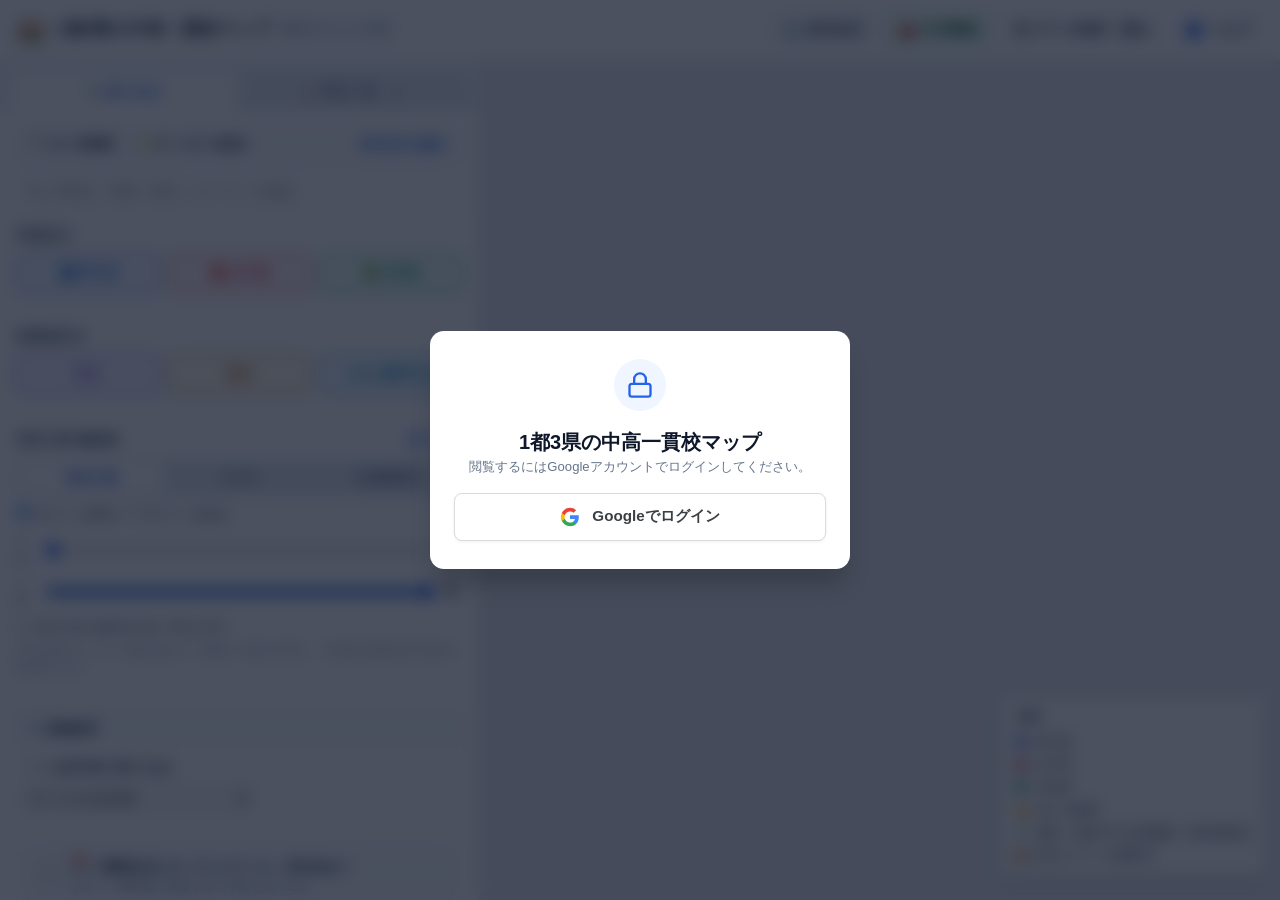
==== commit 60497879: "Deploy dist from c1t0d0s0/secondary-schools@a5a434a" ====
--- a/index.html
+++ b/index.html
@@ -32,9 +32,9 @@
       gtag('config', GTM_ID);
     }
   </script>
-  <script type="module" crossorigin src="./assets/main-D8pPgnnY.js"></script>
+  <script type="module" crossorigin src="./assets/main-BMt0uaUh.js"></script>
   <link rel="modulepreload" crossorigin href="./assets/firebase-BilUq4xy.js">
-  <link rel="stylesheet" crossorigin href="./assets/main-B3hnwTt_.css">
+  <link rel="stylesheet" crossorigin href="./assets/main-CQXiA5Y6.css">
   <!-- Google tag (gtag.js) -->
   <script async src="https://www.googletagmanager.com/gtag/js?id=G-GESQ9QJZRE"></script>
   <script>
@@ -270,6 +270,10 @@
                 <span>四谷大塚</span>
               </label>
               <label class="score-source-option">
+                <input type="radio" name="score-source" value="sapix">
+                <span>SAPIX</span>
+              </label>
+              <label class="score-source-option">
                 <input type="radio" name="score-source" value="shutoken">
                 <span>首都圏模試</span>
               </label>
@@ -294,10 +298,10 @@
                 <span id="score-max-badge" style="font-size: 0.8rem; font-weight: bold; min-width: 20px;">75</span>
               </div>
             </div>
-            <!-- 四谷大塚を選んでいるときだけ表示 -->
+            <!-- 四谷大塚・SAPIX (偏差値が無い学校がある模試) を選んでいるときだけ表示 -->
             <label id="score-include-noscore-row" class="score-noscore-row">
               <input type="checkbox" id="check-score-include-noscore">
-              <span>四谷大塚の偏差値が無い学校も表示 <span id="score-noscore-count" class="score-noscore-count"></span></span>
+              <span><span id="score-noscore-source">四谷大塚</span>の偏差値が無い学校も表示 <span id="score-noscore-count" class="score-noscore-count"></span></span>
             </label>
             <p id="score-source-note" class="score-source-note">
               合不合判定テストの一覧表の値です（最初の一般入試の回）。共学校は基本設定の性別の値を使います。
@@ -826,6 +830,10 @@
                   <span>四谷大塚</span>
                 </label>
                 <label class="score-source-option">
+                  <input type="radio" name="recommend-source" value="sapix">
+                  <span>SAPIX</span>
+                </label>
+                <label class="score-source-option">
                   <input type="radio" name="recommend-source" value="shutoken">
                   <span>首都圏模試</span>
                 </label>
--- a/assets/main-CQXiA5Y6.css
+++ b/assets/main-CQXiA5Y6.css
@@ -0,0 +1 @@
+:root{--primary:#2563eb;--primary-hover:#1d4ed8;--boys-color:#1d4ed8;--boys-bg:#eff6ff;--boys-border:#bfdbfe;--girls-color:#e11d48;--girls-bg:#fff1f2;--girls-border:#fecdd3;--coed-color:#059669;--coed-bg:#ecfdf5;--coed-border:#a7f3d0;--private-color:#6d28d9;--private-bg:#f5f3ff;--private-border:#c4b5fd;--national-color:#b45309;--national-bg:#fffbeb;--national-border:#fde68a;--public-color:#0284c7;--public-bg:#f0f9ff;--public-border:#bae6fd;--home-color:#d97706;--bg-main:#f8fafc;--card-bg:#fff;--text-main:#0f172a;--text-muted:#64748b;--border-color:#e2e8f0;--shadow-sm:0 1px 2px 0 #0000000d;--shadow-md:0 4px 6px -1px #0000001a, 0 2px 4px -2px #0000001a;--shadow-lg:0 10px 15px -3px #0000001a, 0 4px 6px -4px #0000001a}*{box-sizing:border-box;margin:0;padding:0}body{color:var(--text-main);background-color:var(--bg-main);width:100vw;height:100vh;font-family:-apple-system,BlinkMacSystemFont,Segoe UI,Roboto,Hiragino Sans,Hiragino Kaku Gothic ProN,Meiryo,sans-serif;line-height:1.5;overflow:hidden}.app-header{border-bottom:1px solid var(--border-color);z-index:100;background:#fff;justify-content:space-between;align-items:center;height:60px;padding:0 16px;display:flex;position:relative}.header-brand{align-items:center;gap:10px;display:flex}.brand-icon{flex-shrink:0;justify-content:center;align-items:center;font-size:24px;line-height:1;display:inline-flex}.brand-title-wrap{align-items:center;gap:6px;min-width:0;display:flex}.brand-title{color:#1e293b;letter-spacing:-.02em;font-size:1.15rem;font-weight:700;line-height:1.2}.brand-subtitle{color:var(--text-muted);background:#f1f5f9;border-radius:4px;padding:2px 6px;font-size:.75rem}.header-actions{align-items:center;gap:10px;display:flex}.btn-header{border:1px solid var(--border-color);color:var(--text-main);cursor:pointer;background:#fff;border-radius:6px;align-items:center;gap:6px;padding:6px 12px;font-size:.85rem;font-weight:600;transition:all .15s;display:inline-flex}.btn-header:hover{background:#f1f5f9}.btn-header.active{border-color:var(--primary);color:var(--primary);background:#eff6ff}.btn-header-settings{color:#334155;background:#f8fafc;border-color:#cbd5e1}.btn-header-settings:hover{background:#f1f5f9;border-color:#94a3b8}.btn-header-advanced{color:#166534;background:#f0fdf4;border-color:#86efac;position:relative}.btn-header-advanced:hover{color:#14532d;background:#dcfce7;border-color:#4ade80}.btn-header-advanced.active{color:#fff;background:#16a34a;border-color:#15803d}.btn-header-advanced.active .header-plan-badge{color:#16a34a;background:#fff}.header-plan-badge{color:#fff;background:#16a34a;border-radius:10px;margin-left:2px;padding:1px 6px;font-size:.7rem;font-weight:700;line-height:1.2}.header-user-area{align-items:center;gap:8px;display:flex}.header-user-badge{border:1px solid var(--border-color);color:#334155;background:#f8fafc;border-radius:20px;align-items:center;gap:6px;max-width:220px;padding:3px 10px 3px 5px;font-size:.76rem;font-weight:600;display:flex}.header-user-avatar{object-fit:cover;border-radius:50%;width:22px;height:22px}.header-user-avatar-fallback{font-size:14px;line-height:1}.header-user-email{text-overflow:ellipsis;white-space:nowrap;overflow:hidden}.btn-header-admin{color:#fff;cursor:pointer;-webkit-user-select:none;user-select:none;white-space:nowrap;background:#7c3aed;border:1px solid #6d28d9;border-radius:6px;align-items:center;gap:4px;padding:5px 10px;font-size:.74rem;font-weight:600;text-decoration:none;transition:all .15s;display:inline-flex}.btn-header-admin:hover{color:#fff;background:#6d28d9;box-shadow:0 1px 4px #6d28d940}.btn-header-admin:active{transform:scale(.97)}.btn-header-logout{border:1px solid var(--border-color);color:#64748b;cursor:pointer;-webkit-user-select:none;user-select:none;background:#fff;border-radius:6px;align-items:center;gap:5px;padding:5px 10px;font-size:.74rem;font-weight:600;transition:all .15s;display:inline-flex}.btn-header-logout svg{color:#64748b;flex-shrink:0;transition:color .15s}.btn-header-logout:hover{color:#e11d48;background:#fff1f2;border-color:#fecdd3}.btn-header-logout:hover svg{color:#e11d48}.btn-header-logout:active{transform:scale(.97)}.app-main{height:calc(100vh - 60px);display:flex;position:relative}.app-sidebar{border-right:1px solid var(--border-color);z-index:20;background:#fff;flex-direction:column;width:480px;min-width:380px;max-width:520px;height:100%;display:flex;box-shadow:2px 0 8px #0000000a}.sidebar-header-mobile,.tab-panel{display:none}.tab-panel.active{display:block}.sidebar-tabs{border-bottom:1px solid var(--border-color);background:#eef2f7;gap:6px;padding:10px 10px 0;display:flex}.tab-btn{border:1px solid var(--border-color);color:var(--text-muted);cursor:pointer;background:#e2e8f0;border-bottom:none;border-radius:8px 8px 0 0;flex:1;justify-content:center;align-items:center;gap:4px;padding:11px 6px;font-size:.85rem;font-weight:600;transition:all .15s;display:flex;position:relative;top:1px}.tab-btn:hover{color:var(--primary);background:#eaf0fb}.tab-btn.active{color:var(--primary);border-color:var(--border-color);background:#fff;box-shadow:0 -2px 5px #0f172a0d}.tab-badge{color:#475569;border:1px solid var(--border-color);background:#fff;border-radius:10px;padding:1px 6px;font-size:.72rem}.sidebar-content{flex:1;padding:16px;overflow-y:auto}.search-wrapper{margin-bottom:16px;position:relative}.search-input{border:1px solid var(--border-color);border-radius:8px;outline:none;width:100%;padding:10px 14px 10px 36px;font-size:.9rem;transition:border-color .2s}.search-input:focus{border-color:var(--primary);box-shadow:0 0 0 3px #2563eb1a}.search-icon{color:#94a3b8;font-size:14px;position:absolute;top:50%;left:12px;transform:translateY(-50%)}.filter-group{border-bottom:1px solid #f1f5f9;margin-bottom:18px;padding-bottom:16px}.upcoming-event-filter-group{margin-bottom:16px;padding-bottom:14px}.event-filter-card{cursor:pointer;-webkit-user-select:none;user-select:none;background:#f8fafc;border:1.5px solid #e2e8f0;border-radius:10px;align-items:center;gap:12px;min-height:48px;padding:10px 12px;transition:all .2s;display:flex}.event-filter-card:hover{background:#f1f5f9;border-color:#cbd5e1}.event-filter-card.active{background:#fffbeb;border-color:#f59e0b;box-shadow:0 0 0 1px #f59e0b40}.event-filter-checkbox-wrap{flex-shrink:0;justify-content:center;align-items:center;display:flex;position:relative}.event-checkbox{accent-color:#d97706;cursor:pointer;width:18px;height:18px}.event-filter-info{flex-direction:column;flex:1;gap:2px;display:flex}.event-filter-title{color:#1e293b;align-items:center;gap:6px;font-size:.84rem;font-weight:700;line-height:1.3;display:flex}.event-filter-card.active .event-filter-title{color:#92400e}.event-filter-icon{font-size:1rem}.event-filter-subtext{color:#64748b;font-size:.72rem;line-height:1.3}.event-filter-card.active .event-filter-subtext{color:#b45309;font-weight:600}.rush-filter-card{cursor:pointer;-webkit-user-select:none;user-select:none;background:#f8fafc;border:1.5px solid #e2e8f0;border-radius:10px;align-items:center;gap:12px;min-height:48px;padding:10px 12px;transition:all .2s;display:flex}.rush-filter-card:hover{background:#f1f5f9;border-color:#cbd5e1}.rush-filter-card.active{background:#ecfdf5;border-color:#10b981;box-shadow:0 0 0 1px #10b98140}.rush-filter-checkbox-wrap{flex-shrink:0;justify-content:center;align-items:center;display:flex;position:relative}.rush-checkbox{accent-color:#059669;cursor:pointer;width:18px;height:18px}.rush-filter-info{flex-direction:column;flex:1;gap:2px;display:flex}.rush-filter-title{color:#1e293b;align-items:center;gap:6px;font-size:.84rem;font-weight:700;line-height:1.3;display:flex}.rush-filter-card.active .rush-filter-title{color:#065f46}.rush-filter-icon{font-size:.85rem;line-height:1}.rush-filter-subtext{color:#64748b;font-size:.72rem;line-height:1.3}.rush-filter-card.active .rush-filter-subtext{color:#047857;font-weight:600}.bicycle-filter-card{cursor:pointer;-webkit-user-select:none;user-select:none;background:#f8fafc;border:1.5px solid #e2e8f0;border-radius:10px;align-items:center;gap:12px;min-height:48px;padding:10px 12px;transition:all .2s;display:flex}.bicycle-filter-card:hover{background:#f1f5f9;border-color:#cbd5e1}.bicycle-filter-card.active{background:#f0fdf4;border-color:#16a34a;box-shadow:0 0 0 1px #16a34a40}.bicycle-filter-checkbox-wrap{flex-shrink:0;justify-content:center;align-items:center;display:flex;position:relative}.bicycle-checkbox{accent-color:#16a34a;cursor:pointer;width:18px;height:18px}.bicycle-filter-info{flex-direction:column;flex:1;gap:2px;display:flex}.bicycle-filter-title{color:#1e293b;align-items:center;gap:6px;font-size:.84rem;font-weight:700;line-height:1.3;display:flex}.bicycle-filter-card.active .bicycle-filter-title{color:#15803d}.bicycle-filter-icon{font-size:.85rem;line-height:1}.bicycle-filter-subtext{color:#64748b;font-size:.72rem;line-height:1.3}.bicycle-filter-card.active .bicycle-filter-subtext{color:#166534;font-weight:600}.bicycle-badge{border-radius:6px;align-items:center;padding:2px 8px;font-size:.78rem;font-weight:600;display:inline-flex}.bicycle-badge.bicycle-ok{color:#065f46;background:#ecfdf5;border:1px solid #a7f3d0}.bicycle-badge.bicycle-ng{color:#64748b;background:#f1f5f9;border:1px solid #e2e8f0}.filter-group:last-child{border-bottom:none}.filter-label{color:#334155;justify-content:space-between;align-items:center;margin-bottom:8px;font-size:.85rem;font-weight:700;display:flex}.filter-val-badge{color:var(--primary);background:#eff6ff;border-radius:4px;padding:2px 6px;font-size:.8rem;font-weight:600}.pill-checkbox-group{gap:8px;display:flex}.pill-check{flex:1;min-width:0;position:relative}.pill-check input{opacity:0;pointer-events:none;position:absolute}.pill-label{border:1.5px solid var(--border-color);color:var(--text-main);cursor:pointer;-webkit-user-select:none;user-select:none;text-align:center;box-sizing:border-box;background:#fff;border-radius:8px;justify-content:center;align-items:center;gap:4px;padding:8px 6px;font-size:.82rem;font-weight:600;transition:all .15s;display:flex}.pill-check input:not(:checked)+.pill-label{color:#94a3b8;opacity:.65;box-shadow:none;background:#f8fafc;border-color:#e2e8f0}.pill-check input:not(:checked)+.pill-label:hover{color:#64748b;opacity:.85;background:#f1f5f9;border-color:#cbd5e1}.pill-check input:checked+.pill-label{border-color:var(--primary);color:var(--primary);opacity:1;background:#eff6ff;font-weight:700;box-shadow:0 1px 3px #2563eb1a}.pill-check input:checked+.pill-label.pill-boys{background:var(--boys-bg);border-color:var(--boys-color);color:var(--boys-color);box-shadow:0 1px 3px #1d4ed81f}.pill-check input:checked+.pill-label.pill-girls{background:var(--girls-bg);border-color:var(--girls-color);color:var(--girls-color);box-shadow:0 1px 3px #e11d481f}.pill-check input:checked+.pill-label.pill-coed{background:var(--coed-bg);border-color:var(--coed-color);color:var(--coed-color);box-shadow:0 1px 3px #0596691f}#check-private:checked+.pill-label,.pill-check input:checked+.pill-label.pill-private{background:var(--private-bg);border-color:var(--private-color);color:var(--private-color);box-shadow:0 1px 3px #6d28d91f}#check-national:checked+.pill-label,.pill-check input:checked+.pill-label.pill-national{background:var(--national-bg);border-color:var(--national-color);color:var(--national-color);box-shadow:0 1px 3px #b453091f}#check-public:checked+.pill-label,.pill-check input:checked+.pill-label.pill-public{background:var(--public-bg);border-color:var(--public-color);color:var(--public-color);box-shadow:0 1px 3px #0284c71f}.range-container{flex-direction:column;gap:6px;display:flex}.range-slider{width:100%;accent-color:var(--primary);cursor:pointer}.range-labels{color:var(--text-muted);justify-content:space-between;font-size:.75rem;display:flex}.preset-chips-row{flex-wrap:wrap;gap:4px;margin-top:6px;display:flex}.preset-chip{border:1px solid var(--border-color);color:#475569;cursor:pointer;background:#f8fafc;border-radius:12px;padding:3px 8px;font-size:.72rem;font-weight:500;transition:all .15s}.preset-chip:hover{background:#e2e8f0}.preset-chip.active{border-color:var(--primary);color:var(--primary);background:#eff6ff;font-weight:700}.tags-filter-grid{flex-wrap:wrap;gap:6px;display:flex}.tag-filter-btn{border:1px solid var(--border-color);color:#475569;cursor:pointer;background:#f8fafc;border-radius:20px;padding:4px 10px;font-size:.78rem;font-weight:500;transition:all .15s}.tag-filter-btn:hover{background:#e2e8f0}.tag-filter-btn.active{color:#fff;background:#2563eb;border-color:#2563eb;font-weight:600}.filter-footer{border-top:1px solid var(--border-color);flex-direction:column;gap:10px;margin-top:14px;padding-top:14px;display:flex}.filter-footer-row{justify-content:space-between;align-items:center;width:100%;display:flex}.btn-reset-filters{color:#dc2626;cursor:pointer;background:0 0;border:none;font-size:.8rem;font-weight:700;text-decoration:underline}.btn-reset-filters:hover{color:#991b1b}.btn-reset-filters:focus-visible{outline-offset:2px;border-radius:4px;outline:2px solid #dc2626}.btn-apply-filters-map{color:#fff;cursor:pointer;touch-action:manipulation;background:linear-gradient(135deg,#2563eb 0%,#1d4ed8 100%);border:none;border-radius:8px;justify-content:center;align-items:center;gap:8px;width:100%;padding:11px 16px;font-size:.9rem;font-weight:700;transition:all .15s;display:flex;box-shadow:0 3px 8px #2563eb47}.btn-apply-filters-map:hover{background:linear-gradient(135deg,#1d4ed8 0%,#1e40af 100%);box-shadow:0 5px 14px #2563eb61}.btn-apply-filters-map:active{transform:scale(.98)}.home-config-box{background:#fffbeb;border:1px solid #fef3c7;border-radius:8px;margin-bottom:14px;padding:10px}.home-config-title{color:#92400e;flex-wrap:wrap;justify-content:space-between;align-items:center;gap:8px;margin-bottom:8px;font-size:.8rem;font-weight:700;display:flex}.home-config-label{white-space:nowrap}.home-badges-wrap{align-items:center;gap:6px;min-width:0;display:flex}.current-home-badge{color:#b45309;text-overflow:ellipsis;white-space:nowrap;background:#fef3c7;border:1px solid #fde68a;border-radius:12px;max-width:140px;padding:2px 8px;font-size:.75rem;font-weight:600;overflow:hidden}.home-saved-badge{color:#047857;white-space:nowrap;letter-spacing:.02em;background:#d1fae5;border:1px solid #a7f3d0;border-radius:10px;padding:1px 6px;font-size:.68rem;font-weight:600}.home-saved-actions{border-top:1px dashed #fde68a;justify-content:space-between;align-items:center;margin-top:8px;padding-top:8px;font-size:.75rem;display:flex}.home-saved-hint{color:#92400e;align-items:center;gap:4px;font-size:.73rem;font-weight:500;display:flex}.btn-reset-home{color:#b45309;cursor:pointer;background:0 0;border:none;border-radius:4px;padding:2px 6px;font-size:.73rem;text-decoration:underline;transition:background-color .15s,color .15s}.btn-reset-home:hover{color:#78350f;background-color:#fef3c7}.home-address-form{margin-bottom:8px}.home-address-row{gap:6px;display:flex}.home-address-input{color:#1e293b;background:#fff;border:1px solid #fde68a;border-radius:6px;outline:none;flex:1;min-width:0;padding:6px 10px;font-size:.82rem;transition:border-color .15s,box-shadow .15s}.home-address-input:focus{border-color:#f59e0b;box-shadow:0 0 0 2px #f59e0b33}.home-address-input::placeholder{color:#94a3b8;font-size:.76rem}.btn-home-search{color:#fff;cursor:pointer;white-space:nowrap;background:#d97706;border:1px solid #d97706;border-radius:6px;padding:6px 12px;font-size:.78rem;font-weight:700;transition:background-color .15s,transform .1s}.btn-home-search:hover{background:#b45309}.btn-home-search:disabled{opacity:.6;cursor:not-allowed}.home-address-status{border-radius:4px;margin-top:5px;padding:4px 8px;font-size:.72rem;line-height:1.35}.home-address-status.error{color:#b91c1c;background:#fee2e2;border:1px solid #fecaca}.home-address-status.success{color:#15803d;background:#f0fdf4;border:1px solid #bbf7d0}.home-address-status.loading{color:#b45309;background:#fffbeb;border:1px solid #fde68a}.home-tools-row{gap:6px;display:flex}.btn-home-tool{color:#92400e;cursor:pointer;background:#fff;border:1px solid #fde68a;border-radius:6px;flex:1;justify-content:center;align-items:center;gap:4px;padding:6px 8px;font-size:.75rem;font-weight:600;transition:background-color .15s,border-color .15s,color .15s;display:inline-flex}.btn-home-tool:hover{background:#fef3c7}.btn-home-tool.active{color:#fff;background:#d97706;border-color:#b45309}.map-container-wrapper{flex:1;height:100%;position:relative}#map{background:#e5e7eb;width:100%;height:100%}.school-dialog-overlay{z-index:1200;-webkit-backdrop-filter:blur(2px);backdrop-filter:blur(2px);pointer-events:auto;background:#0f172a6b;justify-content:center;align-items:center;padding:24px;animation:.2s cubic-bezier(.16,1,.3,1) dialogFadeIn;display:flex;position:absolute;inset:0}.school-dialog-card{background:#fff;border:1px solid #e2e8f0e6;border-radius:14px;flex-direction:column;width:100%;max-width:580px;max-height:calc(100% - 40px);animation:.25s cubic-bezier(.16,1,.3,1) dialogZoomIn;display:flex;overflow:hidden;box-shadow:0 20px 25px -5px #00000040,0 8px 10px -6px #0000001a}@keyframes dialogFadeIn{0%{opacity:0}to{opacity:1}}@keyframes dialogZoomIn{0%{opacity:0;transform:scale(.96)translateY(8px)}to{opacity:1;transform:scale(1)translateY(0)}}.school-dialog-header{border-bottom:1px solid var(--border-color);background:#f8fafc;flex-shrink:0;justify-content:space-between;align-items:center;padding:12px 18px;display:flex}.school-dialog-header-left{align-items:center;gap:8px;display:flex}.dialog-header-icon{font-size:1.15rem}.dialog-header-title{color:#1e293b;font-size:.92rem;font-weight:700}.btn-close-dialog{border:1px solid var(--border-color);color:#475569;cursor:pointer;background:#fff;border-radius:9999px;align-items:center;gap:6px;padding:6px 14px;font-size:.82rem;font-weight:700;transition:all .15s;display:inline-flex;box-shadow:0 1px 3px #0000000f}.btn-close-dialog:hover{color:#b91c1c;background:#fee2e2;border-color:#fecaca}.btn-close-dialog:active{transform:scale(.96)}.dialog-close-icon{justify-content:center;align-items:center;font-size:.75rem;font-weight:800;display:inline-flex}.school-dialog-body{flex:1;padding:18px 20px;overflow-y:auto}.school-dialog-body::-webkit-scrollbar{width:6px}.school-dialog-body::-webkit-scrollbar-thumb{background:#cbd5e1;border-radius:3px}.school-dialog-body::-webkit-scrollbar-thumb:hover{background:#94a3b8}.map-legend{z-index:800;-webkit-backdrop-filter:blur(8px);backdrop-filter:blur(8px);border:1px solid var(--border-color);background:#fffffff2;border-radius:8px;padding:10px 14px;font-size:.78rem;position:absolute;bottom:24px;right:14px;box-shadow:0 4px 12px #00000026}.legend-header{justify-content:space-between;align-items:center;margin-bottom:6px;display:flex}.legend-title{color:#1e293b;font-weight:700}.btn-close-legend{color:#64748b;cursor:pointer;background:0 0;border:none;border-radius:4px;padding:1px 6px;font-size:.85rem;line-height:1;display:none}.btn-close-legend:hover{color:#1e293b;background:#f1f5f9}.btn-open-legend{z-index:800;-webkit-backdrop-filter:blur(8px);backdrop-filter:blur(8px);border:1px solid var(--border-color);color:#334155;cursor:pointer;background:#fffffff0;border-radius:20px;align-items:center;gap:5px;padding:6px 12px;font-size:.75rem;font-weight:600;transition:all .15s;display:none;position:absolute;bottom:74px;right:12px;box-shadow:0 2px 8px #0000001f}.btn-open-legend:hover,.btn-open-legend:active{color:#1e293b;background:#fff;box-shadow:0 4px 12px #00000029}.legend-items{flex-direction:column;gap:4px;display:flex}.legend-item{align-items:center;gap:8px;display:flex}.legend-color-dot{border:1.5px solid #fff;border-radius:50%;width:12px;height:12px;box-shadow:0 0 2px #00000080}.custom-school-pin{cursor:pointer;flex-direction:column;align-items:center;width:32px;height:42px;display:flex;position:relative}.pin-badge{border:2px solid #fff;border-radius:50% 50% 50% 0;justify-content:center;align-items:center;width:30px;height:30px;transition:transform .15s;display:flex;transform:rotate(-45deg);box-shadow:0 3px 8px #00000059}.pin-char{color:#fff;font-size:13px;font-weight:800;line-height:1;transform:rotate(45deg)}.custom-school-pin:hover .pin-badge{transform:rotate(-45deg)scale(1.15)}.custom-school-pin.is-selected .pin-badge{transform:rotate(-45deg)scale(1.25);box-shadow:0 0 0 3px #f59e0b,0 6px 12px #0006}.custom-school-pin.is-primary-target{z-index:1500!important}.custom-school-pin.is-primary-target .pin-badge{border:2px solid #fff;box-shadow:0 0 0 3px #f59e0b,0 6px 14px #d9770673}.pin-crown-badge{filter:drop-shadow(0 2px 3px #0006);z-index:10;font-size:15px;line-height:1;animation:2s ease-in-out infinite crownBounce;position:absolute;top:-14px;left:50%;transform:translate(-50%)}@keyframes crownBounce{0%,to{transform:translate(-50%)translateY(0)}50%{transform:translate(-50%)translateY(-3px)}}.custom-school-pin.is-incompatible{opacity:.38;filter:grayscale(85%);transition:opacity .2s,filter .2s}.custom-school-pin.is-incompatible:hover{opacity:.88;filter:grayscale(15%)}.pin-conflict-badge{color:#fff;z-index:8;background:#ef4444;border:1.5px solid #fff;border-radius:50%;justify-content:center;align-items:center;width:16px;height:16px;font-size:10px;font-weight:900;display:flex;position:absolute;top:-6px;right:-6px;box-shadow:0 1px 3px #0000004d}.pin-label-always{color:#fff;white-space:nowrap;pointer-events:none;background:#0f172ae0;border-radius:4px;padding:1px 6px;font-size:10px;font-weight:700;display:none;position:absolute;top:36px;left:50%;transform:translate(-50%);box-shadow:0 2px 4px #0000004d}.show-school-labels .pin-label-always{display:block}.custom-home-pin{cursor:grab;flex-direction:column;align-items:center;width:38px;height:48px;display:flex;position:relative}.home-badge{color:#fff;background:#d97706;border:2.5px solid #fff;border-radius:50%;justify-content:center;align-items:center;width:34px;height:34px;animation:2s ease-out infinite pulse-ring;display:flex;box-shadow:0 3px 10px #d9770673}@keyframes pulse-ring{0%{box-shadow:0 0 #d97706b3}70%{box-shadow:0 0 0 12px #d9770600}to{box-shadow:0 0 #d9770600}}.home-label-tag{color:#fff;white-space:nowrap;pointer-events:none;background:#d97706;border-radius:4px;padding:2px 6px;font-size:10px;font-weight:800;position:absolute;top:36px;left:50%;transform:translate(-50%);box-shadow:0 2px 4px #0000004d}.leaflet-tooltip{box-sizing:border-box;white-space:normal;overflow-wrap:break-word;word-break:normal;border:1px solid var(--border-color);background:#fff;border-radius:8px;width:max-content;min-width:180px;max-width:min(320px,100vw - 40px);padding:8px 12px;box-shadow:0 4px 12px #00000026}.map-tooltip-content{color:#1e293b;white-space:normal;overflow-wrap:anywhere;font-size:.8rem;line-height:1.45}.tooltip-header{justify-content:space-between;align-items:center;gap:8px;margin-bottom:3px;display:flex}.tooltip-header strong{color:#0f172a;min-width:0;font-weight:700}.tooltip-header>span{white-space:nowrap;flex-shrink:0}.tooltip-score{color:#334155;margin-bottom:2px;font-size:.76rem}.tooltip-station{color:#475569;margin-top:4px;font-size:.74rem;line-height:1.35}.schools-list{flex-direction:column;gap:10px;display:flex}.school-list-card{border:1px solid var(--border-color);cursor:pointer;background:#fff;border-radius:8px;padding:12px;transition:all .15s;position:relative}.school-list-card:hover{border-color:var(--primary);box-shadow:var(--shadow-sm);transform:translateY(-1px)}.school-list-card.active{border-color:var(--primary);background:#f8faff;box-shadow:0 0 0 2px #2563eb33}.card-top-row{justify-content:space-between;align-items:center;margin-bottom:4px;display:flex}.card-title{color:#1e293b;font-size:.92rem;font-weight:700}.card-meta-row{color:var(--text-muted);align-items:center;gap:8px;margin-bottom:6px;font-size:.78rem;display:flex}.card-scores-row{flex-wrap:wrap;align-items:center;gap:6px;margin-bottom:6px;display:flex}.mini-score-badge{color:#334155;background:#f1f5f9;border-radius:4px;padding:2px 6px;font-size:.75rem;font-weight:600}.mini-score-badge strong{color:#1e293b}.card-commute-line{border-top:1px dashed #f1f5f9;align-items:center;gap:6px;margin-top:4px;padding-top:4px;font-size:.78rem;font-weight:600;display:flex}.card-event-badge{color:#475569;background:#f8fafc;border:1px solid #e2e8f0;border-radius:6px;align-items:center;gap:5px;max-width:100%;margin-top:5px;padding:3px 8px;font-size:.73rem;font-weight:600;display:inline-flex}.card-event-badge.upcoming-hot{color:#c2410c;background:#fff7ed;border-color:#fed7aa}.card-event-badge .event-badge-icon{flex-shrink:0;font-size:.78rem}.card-event-badge .event-badge-text{text-overflow:ellipsis;white-space:nowrap;overflow:hidden}.badge-blue{color:#1d4ed8;background:#eff6ff;border-radius:4px;padding:2px 6px;font-size:.72rem;font-weight:700}.badge-pink{color:#e11d48;background:#fff1f2;border-radius:4px;padding:2px 6px;font-size:.72rem;font-weight:700}.badge-green{color:#059669;background:#ecfdf5;border-radius:4px;padding:2px 6px;font-size:.72rem;font-weight:700}.school-detail-container{flex-direction:column;gap:16px;display:flex}.detail-header{border-bottom:1px solid var(--border-color);padding-bottom:12px}.detail-title-row{align-items:center;gap:8px;margin-bottom:8px;display:flex}.badge-boys{color:#1d4ed8;background:#eff6ff;border:1px solid #bfdbfe;border-radius:4px;padding:3px 8px;font-size:.75rem;font-weight:700}.badge-girls{color:#e11d48;background:#fff1f2;border:1px solid #fecdd3;border-radius:4px;padding:3px 8px;font-size:.75rem;font-weight:700}.badge-coed{color:#059669;background:#ecfdf5;border:1px solid #a7f3d0;border-radius:4px;padding:3px 8px;font-size:.75rem;font-weight:700}.school-title{color:#0f172a;font-size:1.25rem;font-weight:800}.school-scores-row{gap:10px;display:flex}.score-card{background:#f8fafc;border:1px solid #e2e8f0;border-radius:6px;flex-direction:column;flex:1;padding:8px;display:flex}.score-name{color:var(--text-muted);font-size:.7rem}.score-num{color:#1e293b;font-size:1.3rem;font-weight:800}.detail-primary-choice-wrap{margin-bottom:8px}.detail-actions{flex-wrap:wrap;gap:8px;margin-bottom:12px;display:flex}.btn-primary-action{background:var(--primary);color:#fff;cursor:pointer;white-space:nowrap;border:none;border-radius:6px;flex:calc(50% - 4px);justify-content:center;align-items:center;gap:4px;min-width:130px;padding:8px 10px;font-size:.82rem;font-weight:600;transition:background .15s;display:inline-flex}.btn-primary-action:hover{background:var(--primary-dark,#1d4ed8)}.btn-secondary-action{border:1px solid var(--border-color);color:#334155;white-space:nowrap;background:#fff;border-radius:6px;flex:calc(50% - 4px);justify-content:center;align-items:center;gap:4px;min-width:130px;padding:8px 10px;font-size:.82rem;font-weight:600;text-decoration:none;transition:all .15s;display:inline-flex}.btn-secondary-action:hover{background:#f1f5f9;border-color:#cbd5e1}.btn-website-action{color:#1d4ed8;white-space:nowrap;background:#eff6ff;border:1px solid #bfdbfe;border-radius:6px;flex:100%;justify-content:center;align-items:center;gap:4px;min-width:130px;padding:8px 10px;font-size:.82rem;font-weight:600;text-decoration:none;transition:all .15s;display:inline-flex}.btn-website-action:hover{color:#1e40af;background:#dbeafe;border-color:#93c5fd}.commute-analysis-box{background:#f8fafc;border:1px solid #e2e8f0;border-radius:8px;padding:14px}.commute-header{flex-wrap:wrap;justify-content:space-between;align-items:center;gap:8px;margin-bottom:10px;display:flex}.commute-title{color:#1e293b;white-space:nowrap;flex-shrink:0;align-items:center;gap:6px;font-size:.88rem;font-weight:700;display:inline-flex}.rush-badge{color:#fff;white-space:nowrap;border-radius:20px;flex-shrink:0;align-items:center;padding:3px 10px;font-size:.75rem;font-weight:700;line-height:1.3;display:inline-flex}.commute-time-big{color:#0f172a;margin-bottom:8px;font-size:1.05rem;font-weight:800}.commute-steps{background:#fff;border:1px solid #e2e8f0;border-radius:6px;align-items:center;gap:4px;margin-bottom:10px;padding:8px;font-size:.75rem;display:flex}.step-item{text-align:center;flex-direction:column;flex:1;display:flex}.step-label{color:var(--text-muted);font-size:.7rem}.step-val{color:#1e293b;font-weight:700}.step-arrow{color:#cbd5e1;font-weight:700}.rush-analysis-grid{flex-direction:column;gap:8px;margin-bottom:10px;display:flex}.rush-item{background:#fff;border:1px solid #f1f5f9;border-radius:6px;padding:8px}.rush-item-title{color:#334155;margin-bottom:4px;font-size:.78rem;font-weight:700}.rush-desc{color:#475569;font-size:.75rem;line-height:1.4}.rush-advice-box{background:#eff6ff;border-left:3px solid #3b82f6;border-radius:0 6px 6px 0;margin-bottom:10px;padding:8px 10px}.advice-tag{color:#1d4ed8;margin-bottom:2px;font-size:.72rem;font-weight:700;display:block}.advice-text{color:#1e3a8a;font-size:.75rem}.model-disclaimer{color:#64748b;background:#f1f5f9;border-left:3px solid #94a3b8;border-radius:4px;padding:6px 8px;font-size:.7rem;line-height:1.35}.detail-section{flex-direction:column;gap:6px;display:flex}.section-heading{color:#334155;font-size:.85rem;font-weight:700}.section-content{color:#334155;font-size:.85rem;line-height:1.5}.lines-info{color:var(--text-muted);font-size:.78rem}.address-subtext{color:#94a3b8;font-size:.75rem}.tags-container{flex-wrap:wrap;gap:6px;margin-bottom:6px;display:flex}.school-tag{color:#475569;background:#f1f5f9;border-radius:12px;padding:3px 8px;font-size:.75rem;font-weight:500}.schedule-box{color:#713f12;background:#fefce8;border:1px solid #fef08a;border-radius:8px;padding:10px 12px;font-size:.8rem;line-height:1.5}.detail-upcoming-banner{background:#fff7ed;border:1.5px solid #fed7aa;border-radius:8px;margin-bottom:10px;padding:10px 12px}.detail-upcoming-banner-title{color:#9a3412;align-items:center;gap:6px;margin-bottom:6px;font-size:.82rem;font-weight:700;display:flex}.detail-upcoming-chips{flex-wrap:wrap;gap:6px;display:flex}.detail-upcoming-chip{color:#c2410c;background:#ffedd5;border:1px solid #fdba74;border-radius:4px;align-items:center;gap:4px;padding:2px 8px;font-size:.76rem;font-weight:600;display:inline-flex}.auth-overlay{-webkit-backdrop-filter:blur(8px);backdrop-filter:blur(8px);z-index:20000;-webkit-overflow-scrolling:touch;background:#0f172abf;justify-content:center;align-items:center;padding:20px;transition:opacity .3s;display:flex;position:fixed;inset:0;overflow-y:auto}.auth-overlay.hidden{opacity:0;pointer-events:none;visibility:hidden}.auth-card{text-align:center;background:#fff;border-radius:14px;flex-direction:column;gap:16px;width:100%;max-width:420px;padding:28px 24px;display:flex;box-shadow:0 20px 25px -5px #0003}.auth-icon-wrap{width:52px;height:52px;color:var(--primary);background:#eff6ff;border-radius:50%;justify-content:center;align-items:center;margin:0 auto;font-size:24px;display:flex}.auth-title{color:#0f172a;font-size:1.25rem;font-weight:800}.auth-desc{color:var(--text-muted);font-size:.82rem}.auth-form{flex-direction:column;gap:12px;display:flex}.auth-input-group{position:relative}.auth-input{border:1px solid var(--border-color);border-radius:8px;outline:none;width:100%;padding:12px 14px;font-size:.95rem;transition:border-color .2s}.auth-input:focus{border-color:var(--primary);box-shadow:0 0 0 3px #2563eb26}.auth-remember-row{color:#475569;text-align:left;align-items:center;gap:6px;font-size:.8rem;display:flex}.btn-unlock{background:var(--primary);color:#fff;cursor:pointer;border:none;border-radius:8px;justify-content:center;align-items:center;gap:8px;padding:12px;font-size:.95rem;font-weight:700;transition:background .15s;display:flex}.btn-unlock:hover{background:var(--primary-hover)}.auth-error-msg{color:#ef4444;font-size:.8rem;font-weight:600;display:none}.auth-error-msg.visible{display:block}.auth-provider-view{flex-direction:column;gap:12px;display:flex}.btn-google-signin{color:#3c4043;cursor:pointer;-webkit-user-select:none;user-select:none;background:#fff;border:1.5px solid #dadce0;border-radius:8px;justify-content:center;align-items:center;gap:12px;width:100%;height:48px;font-size:.95rem;font-weight:600;transition:all .2s;display:flex;box-shadow:0 1px 3px #3c404314}.btn-google-signin:hover{background:#f8f9fa;border-color:#dadce0;box-shadow:0 1px 4px #3c404333}.btn-google-signin:active{background:#f1f3f4;transform:scale(.99)}.btn-google-signin:disabled{opacity:.65;cursor:not-allowed}.google-icon{flex-shrink:0}.auth-whitelist-alert{text-align:left;background:#fff1f2;border:1px solid #fecdd3;border-radius:10px;align-items:flex-start;gap:10px;margin-top:4px;padding:14px;display:flex}.alert-icon{flex-shrink:0;margin-top:2px;font-size:1.25rem;line-height:1}.alert-content{flex:1}.alert-title{color:#9f1239;font-size:.88rem;font-weight:700;display:block}.alert-desc{color:#881337;word-break:break-all;margin-top:4px;font-size:.8rem;line-height:1.4}.alert-actions{flex-wrap:wrap;gap:8px;margin-top:10px;display:flex}.btn-alert-action{color:#fff;cursor:pointer;background:#e11d48;border:none;border-radius:6px;padding:6px 12px;font-size:.78rem;font-weight:600;transition:background .15s}.btn-alert-action:hover{background:#be123c}.btn-alert-secondary{color:#475569;cursor:pointer;background:#fff;border:1px solid #cbd5e1;border-radius:6px;padding:6px 12px;font-size:.78rem;font-weight:600;transition:all .15s}.btn-alert-secondary:hover{color:#1e293b;background:#f8fafc}.auth-status-bar{color:#1e40af;background:#eff6ff;border:1px solid #bfdbfe;border-radius:8px;justify-content:center;align-items:center;gap:8px;padding:10px 12px;font-size:.82rem;font-weight:600;display:flex}.auth-spinner-icon{animation:1.2s linear infinite spin;display:inline-block}@keyframes spin{0%{transform:rotate(0)}to{transform:rotate(360deg)}}.password-fallback-wrap{flex-direction:column;gap:12px;margin-top:4px;display:flex}.auth-divider{text-align:center;color:#94a3b8;align-items:center;margin:6px 0;font-size:.76rem;display:flex}.auth-divider:before,.auth-divider:after{content:"";border-bottom:1px solid var(--border-color);flex:1}.auth-divider span{padding:0 10px}.mobile-bottom-bar{border-top:1px solid var(--border-color);z-index:500;background:#fff;justify-content:space-around;align-items:center;height:60px;padding:6px 12px;display:none;position:fixed;bottom:0;left:0;right:0}.btn-mobile-nav{color:#64748b;cursor:pointer;background:0 0;border:none;flex-direction:column;align-items:center;gap:2px;font-size:.72rem;font-weight:600;display:flex}.primary-school-box{background:#f8fafc;border:1.5px dashed #cbd5e1;border-radius:10px;margin-bottom:14px;padding:12px 14px;transition:all .2s}.primary-school-box.has-target{background:#fffbeb;border:1.5px solid #fde68a;box-shadow:0 2px 8px #f59e0b1f}.primary-school-header{justify-content:space-between;align-items:center;margin-bottom:6px;display:flex}.primary-school-title{color:#1e293b;align-items:center;gap:6px;font-size:.85rem;font-weight:700;display:flex}.primary-school-badge{color:#b45309;background:#fef3c7;border-radius:6px;padding:2px 8px;font-size:.8rem;font-weight:700}.primary-school-box.empty .primary-school-badge{color:#64748b;background:#e2e8f0}.btn-clear-primary{color:#b45309;cursor:pointer;background:#fff;border:1px solid #d97706;border-radius:4px;padding:2px 8px;font-size:.72rem;font-weight:600;transition:all .15s}.btn-clear-primary:hover{background:#fef3c7}.primary-school-desc{color:var(--text-muted);font-size:.75rem;line-height:1.4}.primary-school-conflict-summary{color:#92400e;margin-top:6px;font-size:.75rem;font-weight:600}.primary-school-slots-wrap{border-top:1px dashed #fde68a;margin-top:10px;padding-top:10px}.primary-school-slots-title{color:#78350f;justify-content:space-between;align-items:center;margin-bottom:6px;font-size:.76rem;font-weight:700;display:flex}.primary-slots-count{color:#b45309;background:#fef3c7;border-radius:4px;padding:1px 6px;font-size:.72rem;font-weight:600}.primary-slots-pills-row{flex-wrap:wrap;gap:6px;display:flex}.primary-slot-pill{color:#475569;cursor:pointer;-webkit-user-select:none;user-select:none;background:#fff;border:1px solid #cbd5e1;border-radius:6px;align-items:center;gap:5px;padding:4px 8px;font-size:.74rem;font-weight:600;transition:all .15s;display:inline-flex}.primary-slot-pill:hover{background:#fef3c7;border-color:#f59e0b}.primary-slot-pill.active{color:#92400e;background:#fffbeb;border-color:#f59e0b;font-weight:700;box-shadow:0 1px 3px #f59e0b26}.primary-slot-pill input[type=checkbox]{cursor:pointer;accent-color:#d97706;width:13px;height:13px;margin:0}.primary-slots-hint{color:#94a3b8;margin-top:5px;font-size:.68rem;line-height:1.3}.btn-primary-choice{box-sizing:border-box;color:#92400e;cursor:pointer;background:#fef3c7;border:1.5px solid #f59e0b;border-radius:8px;justify-content:center;align-items:center;gap:6px;width:100%;padding:9px 12px;font-size:.85rem;font-weight:700;transition:all .2s;display:flex}.btn-primary-choice:hover{background:#fde68a;transform:translateY(-1px);box-shadow:0 2px 6px #f59e0b33}.btn-primary-choice.is-selected{color:#fff;background:#f59e0b;border-color:#d97706;box-shadow:0 2px 8px #d977064d}.btn-primary-choice.is-selected:hover{background:#d97706}.tooltip-concurrent{box-sizing:border-box;white-space:normal;overflow-wrap:break-word;word-break:break-word;border-radius:4px;max-width:100%;margin-bottom:4px;padding:2px 6px;font-size:.72rem;font-weight:700;display:block}.tooltip-primary{color:#92400e;background:#fef3c7;border:1px solid #fde68a}.tooltip-incompatible{color:#991b1b;background:#fee2e2;border:1px solid #fecaca}.tooltip-compatible{color:#065f46;background:#d1fae5;border:1px solid #a7f3d0}.tooltip-exam-dates{color:#334155;white-space:normal;box-sizing:border-box;overflow-wrap:break-word;word-break:break-word;border-top:1px dashed #cbd5e1;max-width:100%;margin-top:4px;padding-top:4px;font-size:.72rem}.exam-schedule-section{margin-top:16px}.exam-diagnosis-banner{border-radius:8px;align-items:flex-start;gap:8px;margin-bottom:12px;padding:10px 12px;font-size:.8rem;line-height:1.4;display:flex}.exam-diagnosis-banner .diagnosis-icon{font-size:1.2rem;line-height:1}.exam-diagnosis-banner .diagnosis-sub{opacity:.9;margin-top:2px;font-size:.74rem}.exam-diagnosis-banner.is-primary{color:#92400e;background:#fffbeb;border:1px solid #fde68a}.exam-diagnosis-banner.is-incompatible{color:#991b1b;background:#fef2f2;border:1px solid #fecaca}.exam-diagnosis-banner.is-compatible{color:#166534;background:#f0fdf4;border:1px solid #bbf7d0}.exam-slots-container{flex-direction:column;gap:6px;display:flex}.exam-slot-row{background:#f8fafc;border:1px solid #e2e8f0;border-radius:6px;justify-content:space-between;align-items:center;padding:8px 10px;display:flex}.slot-date-col{align-items:center;gap:6px;font-size:.82rem;display:flex}.slot-date-badge{color:#1e293b;font-weight:700}.slot-badge{border-radius:4px;padding:2px 6px;font-size:.68rem;font-weight:700}.slot-am{color:#0369a1;background:#e0f2fe}.slot-pm{color:#92400e;background:#fef3c7}.slot-note{color:#475569;background:#f1f5f9;border-radius:4px;padding:1px 5px;font-size:.72rem}.slot-clash{color:#991b1b;background:#fee2e2}.slot-ok{color:#15803d;background:#dcfce7}.exam-slot-row.is-primary-slot-row{transition:background-color .15s,border-color .15s}.exam-slot-row.is-primary-slot-row.is-planned{background:#fffdf5;border-color:#fcd34d}.btn-toggle-slot-plan{color:#475569;cursor:pointer;background:#fff;border:1px solid #cbd5e1;border-radius:4px;align-items:center;gap:4px;padding:3px 8px;font-size:.72rem;font-weight:600;transition:all .15s;display:inline-flex}.btn-toggle-slot-plan:hover{color:#92400e;background:#fef3c7;border-color:#f59e0b}.btn-toggle-slot-plan.active{color:#92400e;background:#fef3c7;border-color:#f59e0b;font-weight:700;box-shadow:0 1px 3px #f59e0b33}.btn-toggle-slot-plan.active:hover{color:#78350f;background:#fde68a;border-color:#d97706}.school-list-card.is-target{background:#fffdf5;border-color:#f59e0b}.school-list-card.is-incompatible{opacity:.45;filter:grayscale(80%)}.school-list-card.is-incompatible:hover{opacity:.9;filter:grayscale(15%)}.card-concurrent-badge{border-radius:4px;align-items:center;gap:3px;padding:1px 6px;font-size:.68rem;font-weight:700;display:inline-flex}.card-concurrent-badge.target{color:#92400e;background:#fef3c7;border:1px solid #fde68a}.card-concurrent-badge.incompatible{color:#991b1b;background:#fee2e2}.card-concurrent-badge.compatible{color:#15803d;background:#dcfce7}.detail-bottom-return-wrap,.list-bottom-return-wrap{border-top:1px solid var(--border-color);margin-top:20px;margin-bottom:24px;padding-top:14px}.btn-detail-bottom-return,.btn-list-bottom-return{color:#fff;cursor:pointer;touch-action:manipulation;background:linear-gradient(135deg,#2563eb 0%,#1d4ed8 100%);border:none;border-radius:8px;justify-content:center;align-items:center;gap:8px;width:100%;padding:11px 16px;font-size:.9rem;font-weight:700;transition:all .15s;display:flex;box-shadow:0 3px 8px #2563eb47}.btn-detail-bottom-return:hover,.btn-list-bottom-return:hover{background:linear-gradient(135deg,#1d4ed8 0%,#1e40af 100%);box-shadow:0 5px 14px #2563eb61}.btn-detail-bottom-return:active,.btn-list-bottom-return:active{transform:scale(.98)}@media (width>=1025px),(width>=769px) and (orientation:landscape){.tab-btn[data-tab=tab-detail]{display:none!important}}.btn-detail-return-list{color:#334155!important;background:#f1f5f9!important;border:1px solid #cbd5e1!important;box-shadow:0 2px 6px #0000000d!important}.btn-detail-return-list:hover{color:#0f172a!important;background:#e2e8f0!important}.pin-hub-flag{filter:drop-shadow(0 2px 3px #00000059);z-index:10;font-size:15px;line-height:1;animation:2s ease-in-out infinite crownBounce;position:absolute;top:-14px;left:50%;transform:translate(-50%)}.pin-label-always.hub-label{color:#fff!important;background:#b45309f2!important;border:1px solid #f59e0b!important;font-weight:700!important}.pin-transit-time-badge{color:#fff;white-space:nowrap;z-index:10;letter-spacing:-.02em;border:1.5px solid #fff;border-radius:10px;padding:1px 6px;font-size:10px;font-weight:800;position:absolute;top:-14px;left:50%;transform:translate(-50%);box-shadow:0 2px 5px #0000004d}.feb1-simulator-box{background:#f8fafc;border:1.5px dashed #cbd5e1;border-radius:10px;margin-bottom:14px;padding:12px 14px;transition:all .2s}.feb1-simulator-box.active{background:#f0fdf4;border:1.5px solid #86efac;box-shadow:0 2px 8px #10b9811f}.feb1-sim-box-header{justify-content:space-between;align-items:center;margin-bottom:6px;display:flex}.feb1-sim-box-title{color:#1e293b;align-items:center;gap:6px;font-size:.85rem;font-weight:700;display:flex}.sim-status-pill{border-radius:4px;padding:1px 6px;font-size:.7rem;font-weight:700}.sim-status-pill.off{color:#64748b;background:#e2e8f0}.sim-status-pill.on{color:#15803d;background:#bbf7d0}.btn-clear-sim{color:#059669;cursor:pointer;background:#fff;border:1px solid #059669;border-radius:4px;padding:2px 8px;font-size:.72rem;font-weight:600;transition:all .15s}.btn-clear-sim:hover{background:#ecfdf5}.feb1-sim-box-desc{color:var(--text-muted);margin-bottom:10px;font-size:.74rem;line-height:1.4}.feb1-morning-select-wrap{margin-bottom:8px}.feb1-select-label{color:#334155;margin-bottom:4px;font-size:.75rem;font-weight:600;display:block}.feb1-control-options{border-top:1px solid #e2e8f0;margin-top:10px;padding-top:10px}.feb1-filter-row{flex-direction:column;gap:6px;margin-bottom:8px;display:flex}.feb1-sublabel{color:#475569;font-size:.73rem;font-weight:600}.feb1-limit-pills{flex-wrap:wrap;gap:6px;display:flex}.feb1-sim-result-summary{color:#065f46;margin-top:6px;font-size:.76rem;font-weight:600}.feb1-active-banner{-webkit-backdrop-filter:blur(8px);z-index:900;background:#fffffff5;border:1.5px solid #d97706;border-radius:30px;align-items:center;gap:10px;max-width:90%;padding:6px 14px;animation:.25s fadeInDown;display:flex;position:absolute;top:14px;left:50%;transform:translate(-50%);box-shadow:0 4px 14px #d9770638}.banner-header-line{display:contents}.banner-title-wrap{order:1;align-items:center;gap:6px;display:flex}.banner-icon{flex-shrink:0;font-size:16px}.banner-title-text{color:#0f172a;white-space:nowrap;font-size:.82rem;font-weight:700}.banner-sub-row{white-space:nowrap;order:2;align-items:center;gap:6px;display:flex}.banner-origin-badge{color:#1e293b;background:#fef3c7;border:1px solid #fde68a;border-radius:4px;padding:1px 7px;font-size:.78rem;font-weight:600}.banner-limit-label{color:#b45309;background:#fef3c7;border-radius:4px;padding:1px 6px;font-size:.75rem;font-weight:700}.btn-banner-close{color:#475569;cursor:pointer;white-space:nowrap;background:#f1f5f9;border:1px solid #cbd5e1;border-radius:14px;order:3;padding:3px 10px;font-size:.72rem;font-weight:600;transition:all .15s}.btn-banner-close:hover{color:#b91c1c;background:#fee2e2;border-color:#fca5a5}.btn-banner-close-full{display:inline}.btn-banner-close-mobile{display:none}.detail-feb1-sim-wrap{margin-bottom:12px}.btn-feb1-sim{color:#fff;cursor:pointer;background:linear-gradient(135deg,#059669 0%,#047857 100%);border:none;border-radius:8px;justify-content:center;align-items:center;gap:8px;width:100%;padding:10px 14px;font-size:.85rem;font-weight:700;transition:all .15s;display:flex;box-shadow:0 2px 5px #05966940}.btn-feb1-sim:hover{background:linear-gradient(135deg,#047857 0%,#065f46 100%);transform:translateY(-1px);box-shadow:0 4px 10px #05966959}.btn-feb1-sim:active{transform:scale(.99)}.feb1-current-hub-banner{background:#fffbeb;border:1.5px solid #fde68a;border-radius:8px;padding:10px 12px}.hub-header-row{align-items:center;gap:6px;margin-bottom:4px;display:flex}.hub-icon{font-size:16px}.hub-title{color:#92400e;font-size:.84rem}.hub-desc{color:#78350f;margin-bottom:8px;font-size:.74rem;line-height:1.4}.btn-cancel-hub-sim{color:#b45309;cursor:pointer;background:#fff;border:1px solid #d97706;border-radius:4px;padding:3px 10px;font-size:.72rem;font-weight:600;transition:all .15s}.btn-cancel-hub-sim:hover{background:#fef3c7}.feb1-simulation-result-box{background:#f0fdf4;border:1.5px solid #86efac;border-radius:10px;margin-bottom:16px;padding:14px;box-shadow:0 2px 8px #05966914}.feb1-sim-header{border-bottom:1px solid #d1fae5;justify-content:space-between;align-items:center;margin-bottom:10px;padding-bottom:8px;display:flex}.feb1-sim-title{color:#065f46;align-items:center;gap:6px;font-size:.88rem;font-weight:700;display:flex}.feb1-safety-badge{color:#fff;border-radius:6px;padding:2px 8px;font-size:.74rem;font-weight:700;box-shadow:0 1px 3px #00000026}.feb1-sim-origin-dest{background:#fff;border:1px solid #e2e8f0;border-radius:8px;justify-content:space-between;align-items:center;margin-bottom:12px;padding:8px 12px;display:flex}.sim-point{flex-direction:column;display:flex}.sim-point .point-label{color:#64748b;font-size:.68rem;font-weight:600}.sim-point .point-name{color:#1e293b;font-size:.84rem;font-weight:700}.sim-point .point-time{color:#059669;font-size:.68rem}.sim-arrow{color:#94a3b8;font-size:14px;font-weight:700}.feb1-sim-summary{flex-direction:column;gap:6px;margin-bottom:12px;display:flex}.sim-time-highlight{color:#065f46;font-size:1.05rem;font-weight:700}.sim-margin-pill{color:#1e293b;background:#fff;border-radius:6px;padding:6px 10px;font-size:.78rem;box-shadow:0 1px 3px #0000000d}.feb1-sim-breakdown{margin-bottom:12px}.breakdown-title,.timeline-title{color:#334155;margin-bottom:6px;font-size:.76rem;font-weight:700}.timeline-track{border-left:2px solid #cbd5e1;margin:10px 0 12px 10px;padding-left:20px;position:relative}.timeline-node{margin-bottom:10px;font-size:.77rem;line-height:1.4;position:relative}.timeline-node:last-child{margin-bottom:0}.timeline-node .node-dot{background:#94a3b8;border:2px solid #fff;border-radius:50%;width:10px;height:10px;position:absolute;top:3px;left:-26px}.timeline-node .node-dot.start{background:#f59e0b;width:12px;height:12px;left:-27px}.timeline-node .node-dot.arrive{background:#059669;width:12px;height:12px;left:-27px}.timeline-node .node-dot.margin{background:#2563eb}.timeline-node .node-dot.goal{background:#10b981;width:12px;height:12px;left:-27px}.timeline-node .node-time{color:#64748b;margin-bottom:1px;font-size:.71rem;font-weight:700}.timeline-node.highlight-margin{color:#1e40af;background:#fff;border:1px solid #bfdbfe;border-radius:6px;padding:6px 10px}.feb1-advice{margin-top:10px;margin-bottom:12px}.btn-sim-google-maps{text-align:center;color:#047857;background:#fff;border:1.5px solid #059669;border-radius:6px;padding:9px 12px;font-size:.8rem;font-weight:700;text-decoration:none;transition:all .15s;display:block}.btn-sim-google-maps:hover{color:#065f46;background:#ecfdf5}.card-feb1-transit-badge{color:#fff;border-radius:6px;align-items:center;gap:4px;margin-top:4px;padding:3px 8px;font-size:.72rem;font-weight:700;display:inline-flex;box-shadow:0 1px 3px #00000026}@media (width<=1024px) and (orientation:portrait),(width<=768px){.school-dialog-overlay{display:none!important}html,body{width:100%;height:100dvh;overflow:hidden}.app-header{z-index:10002;white-space:nowrap;border-bottom:1px solid var(--border-color);box-sizing:border-box;background:#fff;width:100%;height:60px;padding:0 12px;position:fixed;top:0;left:0;right:0;overflow:hidden}.header-brand{flex-shrink:0;align-items:center;gap:6px;min-width:max-content;display:flex}.brand-icon{flex-shrink:0;justify-content:center;align-items:center;font-size:19px;line-height:1;display:inline-flex}.brand-title-wrap{flex-shrink:0;align-items:center;gap:4px;display:flex}.brand-title{white-space:nowrap;letter-spacing:-.025em;flex-shrink:0;font-size:.9rem;font-weight:700;line-height:1.2;overflow:visible;transform:none}.header-actions{flex:1;justify-content:flex-end;align-items:center;gap:6px;min-width:0;display:flex}.btn-header{border-radius:8px;flex-shrink:0;justify-content:center;min-width:34px;height:34px;padding:6px 8px;font-size:1rem}.btn-header-advanced{display:none!important}.header-user-badge{flex-shrink:0;max-width:40px;padding:2px 6px}.btn-header-logout{flex-shrink:0;padding:5px 8px;font-size:.72rem}@media (width<=1024px){.app-header{padding:0 8px}.header-brand{gap:4px}.brand-icon{font-size:17px}.brand-title{letter-spacing:-.035em;font-size:clamp(.75rem,3.8vw,.88rem)}.brand-subtitle{display:none!important}.header-actions{gap:4px}.header-btn-text{display:none!important}.btn-header{border-radius:7px;width:32px;min-width:32px;height:32px;padding:0;font-size:14px}.header-user-area{align-items:center;gap:4px;display:flex}.header-user-email{display:none!important}.header-user-badge{background:#e2e8f0;border-radius:50%;justify-content:center;align-items:center;width:28px;min-width:28px;max-width:28px;height:28px;padding:0;display:inline-flex}.header-user-avatar{border-radius:50%;width:24px;height:24px}.header-user-avatar-fallback{font-size:13px}.btn-header-admin{border-radius:7px;justify-content:center;align-items:center;width:32px;min-width:32px;height:32px;padding:0;display:inline-flex}.btn-header-admin span{display:none!important}.btn-header-logout{border-radius:7px;justify-content:center;align-items:center;width:32px;min-width:32px;height:32px;padding:0;display:inline-flex}.btn-header-logout span{display:none!important}.btn-header-logout svg{color:#64748b;width:16px;height:16px;margin:0}.btn-header-logout:hover svg,.btn-header-logout:active svg{color:#e11d48}}@media (width<=360px){.brand-title{letter-spacing:-.04em;font-size:.76rem}.header-actions{gap:2px}.btn-header{width:30px;min-width:30px;height:30px}}.app-main{flex-direction:column;height:calc(100dvh - 120px);position:fixed;inset:60px 0;overflow:hidden}.map-container-wrapper,#map{width:100%;height:100%}.app-sidebar{z-index:10000!important;background:#fff!important;border-right:none!important;flex-direction:column!important;width:100%!important;min-width:0!important;max-width:100%!important;height:calc(100dvh - 120px)!important;transition:transform .25s cubic-bezier(.16,1,.3,1)!important;display:flex!important;position:fixed!important;inset:60px 0!important;transform:translateY(100%)!important;box-shadow:0 -4px 24px #0000002e!important}.app-sidebar.mobile-open{transform:translateY(0)!important}.sidebar-tabs{display:none}.sidebar-header-mobile{border-bottom:1px solid var(--border-color);background:#fff;flex-direction:column;flex-shrink:0;align-items:center;padding:6px 14px 10px;display:flex;box-shadow:0 1px 4px #0000000a}.sidebar-drag-handle{cursor:pointer;touch-action:manipulation;background:#cbd5e1;border-radius:2px;width:38px;height:4px;margin-bottom:8px;transition:background-color .15s}.sidebar-drag-handle:hover,.sidebar-drag-handle:active{background:#94a3b8}.sidebar-header-mobile-bar{justify-content:space-between;align-items:center;width:100%;display:flex}.mobile-sidebar-title{color:#0f172a;align-items:center;gap:6px;font-size:.92rem;font-weight:700;display:flex}.btn-close-sidebar{color:#fff;cursor:pointer;touch-action:manipulation;white-space:nowrap;-webkit-tap-highlight-color:transparent;background:linear-gradient(135deg,#2563eb 0%,#1d4ed8 100%);border:none;border-radius:9999px;align-items:center;gap:6px;padding:7px 15px 7px 11px;font-size:.85rem;font-weight:700;transition:all .15s;display:inline-flex;box-shadow:0 3px 8px #2563eb59}.btn-close-sidebar .btn-close-icon{background:#ffffff40;border-radius:50%;justify-content:center;align-items:center;width:20px;height:20px;font-size:.72rem;font-weight:800;line-height:1;display:inline-flex}.btn-close-sidebar .btn-close-text{letter-spacing:.02em;line-height:1}.btn-close-sidebar:hover{background:linear-gradient(135deg,#1d4ed8 0%,#1e40af 100%);box-shadow:0 4px 12px #2563eb73}.btn-close-sidebar:active{transform:scale(.96);box-shadow:0 1px 4px #2563eb59}.mobile-bottom-bar{z-index:10001;display:flex;box-shadow:0 -2px 10px #00000014}.btn-mobile-nav{touch-action:manipulation;-webkit-tap-highlight-color:transparent;border-radius:8px;padding:6px 12px;transition:all .15s}.btn-mobile-nav:active,.btn-mobile-nav.active{color:var(--primary);background:#eff6ff}.map-legend{z-index:850;max-width:calc(100vw - 20px);padding:10px 14px;font-size:.72rem;display:none;bottom:74px;right:10px;box-shadow:0 4px 16px #0003}.map-legend.show-mobile{display:block!important}.btn-open-legend{display:inline-flex!important}.map-legend.show-mobile~.btn-open-legend,.btn-open-legend.hidden{display:none!important}.btn-close-legend{justify-content:center;align-items:center;display:inline-flex!important}.feb1-active-banner{-webkit-backdrop-filter:blur(10px);z-index:950;box-sizing:border-box;background:#fffffffa;border:1.5px solid #d97706;border-radius:12px;flex-direction:column;align-items:stretch;gap:6px;width:auto;max-width:min(480px,100vw - 66px);padding:8px 10px;animation:.25s fadeInDown;display:flex;position:absolute;top:10px;left:10px;right:auto;transform:none;box-shadow:0 4px 16px #00000029,0 1px 4px #d977062e}.banner-header-line{justify-content:space-between;align-items:center;gap:8px;width:100%;display:flex}.banner-title-wrap{flex:1;order:initial;align-items:center;gap:5px;min-width:0;display:flex}.banner-icon{flex-shrink:0;font-size:15px}.banner-title-text{color:#92400e;white-space:nowrap;text-overflow:ellipsis;font-size:.78rem;font-weight:700;overflow:hidden}.btn-banner-close{order:initial;color:#b91c1c;cursor:pointer;white-space:nowrap;background:#fee2e2;border:1px solid #fca5a5;border-radius:6px;flex-shrink:0;padding:3px 8px;font-size:.7rem;font-weight:700;line-height:1.2;transition:all .15s}.btn-banner-close:hover{color:#991b1b;background:#fecaca}.btn-banner-close:active{background:#fca5a5;transform:scale(.96)}.btn-banner-close-full{display:none!important}.btn-banner-close-mobile{display:inline!important}.banner-sub-row{flex-wrap:wrap;order:initial;align-items:center;gap:6px;width:100%;display:flex}.banner-origin-badge{color:#1e293b;text-overflow:ellipsis;white-space:nowrap;background:#fef3c7;border:1px solid #fde68a;border-radius:4px;max-width:170px;padding:2px 7px;font-size:.72rem;font-weight:600;display:inline-block;overflow:hidden}.banner-limit-label{color:#047857;white-space:nowrap;background:#ecfdf5;border:1px solid #a7f3d0;border-radius:4px;padding:2px 7px;font-size:.7rem;font-weight:700;display:inline-block}@media (width>=601px){.sidebar-content{padding:18px 24px}.schools-list{grid-template-columns:repeat(auto-fill,minmax(340px,1fr));gap:14px;display:grid}.school-list-card{margin-bottom:0}#school-detail-content{max-width:820px;margin:0 auto}.filter-group{max-width:820px;margin-left:auto;margin-right:auto}.mobile-bottom-bar{padding:6px 32px}.btn-mobile-nav{padding:6px 20px;font-size:.82rem}}}.coapp-plan-fullscreen{z-index:15000;background:#f8fafc;flex-direction:column;display:flex;position:fixed;inset:0;overflow:hidden}body.coapp-fullscreen-open{overflow:hidden}.coapp-plan-fs-container{flex-direction:column;width:100%;height:100%;display:flex;overflow:hidden}.coapp-plan-fs-header{z-index:10;background:#fff;border-bottom:1.5px solid #e2e8f0;flex-shrink:0;justify-content:space-between;align-items:center;padding:14px 28px;display:flex;box-shadow:0 2px 8px #0000000a}.coapp-plan-fs-title-wrap{align-items:center;gap:12px;min-width:0;display:flex}.coapp-plan-fs-icon{font-size:1.6rem;line-height:1}.coapp-plan-fs-title{color:#0f172a;letter-spacing:-.02em;margin:0;font-size:1.2rem;font-weight:800}.coapp-plan-fs-subtitle{color:#64748b;margin-top:2px;font-size:.78rem;display:block}.coapp-plan-fs-header-actions{align-items:center;gap:8px;display:flex}.btn-coapp-fs-close{white-space:nowrap;color:#1d4ed8;cursor:pointer;background:#eff6ff;border:1.5px solid #bfdbfe;border-radius:8px;flex-shrink:0;align-items:center;gap:6px;padding:8px 18px;font-size:.88rem;font-weight:700;transition:all .15s;display:inline-flex}.btn-coapp-fs-close:hover{color:#1e40af;background:#dbeafe;border-color:#93c5fd;transform:translateY(-1px)}.btn-coapp-fs-close:active{transform:translateY(0)}.coapp-plan-fs-body{-webkit-overflow-scrolling:touch;background:#f8fafc;flex:1;padding:24px 28px 48px;overflow-y:auto}.coapp-bottom-return-wrap{justify-content:center;margin-top:28px;padding-bottom:24px;display:flex}.btn-coapp-bottom-return{color:#1d4ed8;cursor:pointer;background:#fff;border:2px solid #3b82f6;border-radius:10px;align-items:center;gap:8px;padding:12px 32px;font-size:.95rem;font-weight:700;transition:all .15s;display:inline-flex;box-shadow:0 3px 10px #3b82f61f}.btn-coapp-bottom-return:hover{color:#1e40af;background:#eff6ff;border-color:#2563eb;transform:translateY(-2px);box-shadow:0 5px 14px #3b82f633}.coapp-planner-container{flex-direction:column;gap:16px;width:100%;max-width:1240px;margin:0 auto;padding-bottom:12px;display:flex}.coapp-header-box{background:#fff;border:1px solid #e2e8f0;border-radius:12px;padding:12px 14px;transition:border-top-color .2s;box-shadow:0 1px 4px #0000000a}.plan-mode-a .coapp-header-box{border-top:4px solid #10b981}.plan-mode-b .coapp-header-box{border-top:4px solid #2563eb}.plan-mode-compare .coapp-header-box{border-top:4px solid #7c3aed}.coapp-title-row{flex-wrap:wrap;justify-content:space-between;align-items:center;gap:8px;margin-bottom:12px;display:flex}.coapp-main-title{align-items:center;gap:6px;display:flex}.coapp-main-title h3{color:#1e293b;margin:0;font-size:.95rem;font-weight:700}.coapp-icon{font-size:1.1rem}.coapp-header-actions{align-items:center;gap:6px;display:flex}.btn-coapp-action{white-space:nowrap;color:#334155;cursor:pointer;background:#f8fafc;border:1px solid #cbd5e1;border-radius:6px;align-items:center;gap:4px;padding:5px 10px;font-size:.74rem;font-weight:600;transition:all .15s;display:inline-flex}.btn-coapp-action:hover{color:#0f172a;background:#f1f5f9;border-color:#94a3b8}.btn-print-plan{color:#1d4ed8;background:#eff6ff;border-color:#bfdbfe}.btn-print-plan:hover{color:#1e40af;background:#dbeafe;border-color:#93c5fd}.btn-reset-plan{color:#94a3b8;padding:5px 8px}.btn-reset-plan:hover{color:#dc2626;background:#fef2f2;border-color:#fca5a5}.coapp-plan-switcher{background:#f1f5f9;border-radius:8px;grid-template-columns:repeat(3,minmax(0,1fr));gap:6px;padding:4px;display:grid}.btn-plan-tab{cursor:pointer;background:#fff9;border:1.5px solid #e2e8f0;border-radius:8px;flex-direction:column;justify-content:center;align-items:center;gap:3px;min-width:0;padding:8px 6px;transition:all .2s cubic-bezier(.4,0,.2,1);display:flex;position:relative}.btn-plan-tab:hover{background:#fff;border-color:#cbd5e1;transform:translateY(-1px)}.btn-plan-tab.active{background:#fff}.btn-plan-tab.active.tab-a{border-color:#10b981;transform:translateY(-1px);box-shadow:0 4px 12px #10b98138,0 0 0 1px #10b981}.btn-plan-tab.active.tab-a .plan-tab-badge{color:#fff;background:#10b981;box-shadow:0 2px 4px #10b9814d}.btn-plan-tab.active.tab-a .plan-tab-text{color:#065f46;font-weight:700}.btn-plan-tab.active.tab-b{border-color:#2563eb;transform:translateY(-1px);box-shadow:0 4px 12px #2563eb38,0 0 0 1px #2563eb}.btn-plan-tab.active.tab-b .plan-tab-badge{color:#fff;background:#2563eb;box-shadow:0 2px 4px #2563eb4d}.btn-plan-tab.active.tab-b .plan-tab-text{color:#1e40af;font-weight:700}.btn-plan-tab.active.tab-compare{border-color:#7c3aed;transform:translateY(-1px);box-shadow:0 4px 12px #7c3aed38,0 0 0 1px #7c3aed}.btn-plan-tab.active.tab-compare .plan-tab-badge{color:#fff;background:#7c3aed;box-shadow:0 2px 4px #7c3aed4d}.btn-plan-tab.active.tab-compare .plan-tab-text{color:#5b21b6;font-weight:700}.plan-tab-badge{border-radius:5px;padding:2px 8px;font-size:.95rem;font-weight:800;transition:all .2s}.plan-tab-badge.badge-a{color:#15803d;background:#dcfce7}.plan-tab-badge.badge-b{color:#1d4ed8;background:#dbeafe}.plan-tab-badge.badge-compare{color:#7e22ce;background:#f3e8ff}.plan-tab-text{color:#475569;white-space:nowrap;text-overflow:ellipsis;max-width:100%;font-size:.68rem;font-weight:600;overflow:hidden}.coapp-mode-status-banner{border-left:5px solid;border-radius:8px;align-items:center;gap:12px;margin-top:10px;padding:10px 14px;animation:.25s ease-out bannerFadeIn;display:flex;box-shadow:0 2px 5px #0000000a}@keyframes bannerFadeIn{0%{opacity:0;transform:translateY(-4px)}to{opacity:1;transform:translateY(0)}}.mode-status-icon{flex-shrink:0;font-size:1.4rem;line-height:1}.mode-status-content{flex:1;min-width:0}.mode-status-title{margin-bottom:2px;font-size:.88rem;font-weight:800}.mode-status-desc{opacity:.9;font-size:.72rem;line-height:1.35}.mode-status-tag{white-space:nowrap;border-radius:9999px;flex-shrink:0;padding:3px 8px;font-size:.7rem;font-weight:700}.banner-mode-a{background:linear-gradient(90deg,#ecfdf5 0%,#f0fdf4 100%);border-color:#a7f3d0 #a7f3d0 #a7f3d0 #10b981;border-top-style:solid;border-top-width:1px;border-bottom-style:solid;border-bottom-width:1px;border-right-style:solid;border-right-width:1px}.banner-mode-a .mode-status-title{color:#065f46}.banner-mode-a .mode-status-desc{color:#047857}.banner-mode-a .mode-status-tag{color:#fff;background:#10b981}.banner-mode-b{background:linear-gradient(90deg,#eff6ff 0%,#f0f9ff 100%);border-color:#bfdbfe #bfdbfe #bfdbfe #2563eb;border-top-style:solid;border-top-width:1px;border-bottom-style:solid;border-bottom-width:1px;border-right-style:solid;border-right-width:1px}.banner-mode-b .mode-status-title{color:#1e40af}.banner-mode-b .mode-status-desc{color:#1d4ed8}.banner-mode-b .mode-status-tag{color:#fff;background:#2563eb}.banner-mode-compare{background:linear-gradient(90deg,#faf5ff 0%,#f3e8ff 100%);border-color:#e9d5ff #e9d5ff #e9d5ff #7c3aed;border-top-style:solid;border-top-width:1px;border-bottom-style:solid;border-bottom-width:1px;border-right-style:solid;border-right-width:1px}.banner-mode-compare .mode-status-title{color:#5b21b6}.banner-mode-compare .mode-status-desc{color:#6d28d9}.banner-mode-compare .mode-status-tag{color:#fff;background:#7c3aed}.coapp-branching-banner{background:linear-gradient(135deg,#f0fdf4 0%,#eff6ff 100%);border:1.5px solid #bfdbfe;border-radius:12px;padding:12px;box-shadow:0 2px 6px #2563eb0f}.branch-banner-header{color:#1e3a8a;flex-wrap:wrap;align-items:center;gap:6px;margin-bottom:10px;font-size:.8rem;display:flex}.branch-icon{font-size:1rem}.branch-hint{color:#64748b;margin-left:auto;font-size:.7rem}.branch-flow-track{flex-direction:column;gap:8px;display:flex}.branch-node{background:#fff;border:1px solid #cbd5e1;border-radius:8px;padding:8px 10px;box-shadow:0 1px 3px #0000000a}.branch-node.anchor-node{background:#fffdf5;border-left:4px solid #f59e0b}.node-badge{border-radius:4px;margin-bottom:2px;padding:1px 6px;font-size:.68rem;font-weight:700;display:inline-block}.node-badge.anchor-badge{color:#b45309;background:#fef3c7}.node-badge.plan-a-badge{color:#15803d;background:#dcfce7}.node-badge.plan-b-badge{color:#1d4ed8;background:#dbeafe}.node-school-name{color:#0f172a;font-size:.85rem;font-weight:700}.node-meta{color:#64748b;margin-top:2px;font-size:.7rem}.branch-fork-arrows{justify-content:space-around;padding:2px 6px;display:flex}.fork-line{align-items:center;gap:4px;font-size:.72rem;font-weight:700;display:flex}.fork-tag{border-radius:4px;padding:2px 6px}.fork-tag.tag-success{color:#15803d;background:#dcfce7}.fork-tag.tag-failure{color:#b91c1c;background:#fee2e2}.fork-arrow{color:#94a3b8}.branch-destinations{grid-template-columns:1fr 1fr;gap:8px;display:grid}.dest-node.plan-a-dest{border-left:4px solid #10b981}.dest-node.plan-b-dest{border-left:4px solid #3b82f6}.dest-node.focus-active{transition:all .2s;transform:scale(1.02);box-shadow:0 4px 14px #00000014}.dest-node.plan-a-dest.focus-active{background:#f0fdf4;border:2px solid #10b981;border-left-width:6px}.dest-node.plan-b-dest.focus-active{background:#eff6ff;border:2px solid #2563eb;border-left-width:6px}.dest-node.focus-dim{opacity:.52;filter:grayscale(25%);transition:all .2s;background:#f8fafc!important;border:1px dashed #cbd5e1!important}.dest-node.focus-compare{border-left-width:4px}.coapp-stats-row{grid-template-columns:repeat(4,1fr);gap:6px;display:grid}.stat-pill{text-align:center;background:#fff;border:1px solid #e2e8f0;border-radius:8px;padding:6px}.stat-label{color:#64748b;font-size:.66rem;font-weight:600;display:block}.stat-val{color:#1e293b;font-size:.95rem;font-weight:800}.stat-challenge .stat-val{color:#dc2626}.stat-target .stat-val{color:#2563eb}.stat-safety .stat-val{color:#16a34a}.plan-mode-a .stat-pill.stat-total{background:#f0fdf4;border-color:#a7f3d0}.plan-mode-a .stat-pill.stat-total .stat-val{color:#065f46}.plan-mode-b .stat-pill.stat-total{background:#eff6ff;border-color:#bfdbfe}.plan-mode-b .stat-pill.stat-total .stat-val{color:#1e40af}.coapp-calendar-timeline{flex-direction:column;gap:8px;display:flex}.timeline-slot-row{background:#fff;border:1px solid #e2e8f0;border-radius:10px;padding:10px 12px;transition:all .2s;box-shadow:0 1px 3px #00000008}.plan-mode-a .timeline-slot-row{border-left:4.5px solid #10b981}.plan-mode-b .timeline-slot-row{border-left:4.5px solid #2563eb}.plan-mode-compare .timeline-slot-row{border-left:4.5px solid #7c3aed}.timeline-slot-row.row-branch-anchor{background:#fffbf5;border-color:#fed7aa;border-left:5px solid #f59e0b!important}.timeline-date-label{align-items:center;gap:6px;margin-bottom:6px;display:flex}.slot-main-label{color:#1e293b;font-size:.82rem;font-weight:800}.slot-sub-label{color:#64748b;font-size:.7rem;font-weight:500}.slot-branch-indicator{color:#9a3412;background:#fed7aa;border-radius:4px;margin-left:auto;padding:1px 6px;font-size:.65rem;font-weight:700}.slot-jan-schools-list{flex-direction:column;gap:6px;display:flex}.slot-school-card{background:#f8fafc;border:1px solid #e2e8f0;border-radius:8px;justify-content:space-between;align-items:flex-start;gap:8px;padding:8px 10px;display:flex}.slot-school-card.branch-highlight{background:#f0fdf4;border-color:#86efac}.card-school-main{flex:1;min-width:0}.school-tag-line{flex-wrap:wrap;align-items:center;gap:4px;margin-bottom:4px;display:flex}.diff-badge{background:#fff;border:1px solid;border-radius:4px;padding:1px 5px;font-size:.66rem;font-weight:700}.slot-item-key-badge{color:#475569;background:#e2e8f0;border-radius:4px;padding:1px 5px;font-size:.66rem}.branch-tag-pill{border-radius:4px;padding:1px 6px;font-size:.66rem;font-weight:700}.branch-tag-pill.pill-a{color:#15803d;background:#dcfce7}.branch-tag-pill.pill-b{color:#1d4ed8;background:#dbeafe}.school-name-line{flex-wrap:wrap;align-items:baseline;gap:6px;display:flex}.slot-school-name{color:#0f172a;font-size:.88rem}.slot-school-score{color:#2563eb;font-size:.74rem;font-weight:700}.school-comm-line{color:#475569;flex-wrap:wrap;align-items:center;gap:6px;margin-top:3px;font-size:.72rem;display:flex}.comm-time-pill{color:#0369a1;background:#e0f2fe;border-radius:4px;padding:1px 6px}.slot-user-note{color:#64748b;background:#fff;border:1px dashed #cbd5e1;border-radius:4px;margin-top:4px;padding:3px 6px;font-size:.72rem}.card-school-actions{align-items:center;gap:4px;display:flex}.btn-slot-note{color:#475569;cursor:pointer;background:#fff;border:1px solid #cbd5e1;border-radius:4px;padding:3px 6px;font-size:.7rem}.btn-slot-note:hover{color:#0f172a;background:#f1f5f9}.btn-slot-remove{color:#94a3b8;cursor:pointer;background:#fff;border:1px solid #cbd5e1;border-radius:4px;padding:2px 6px;font-size:.75rem}.btn-slot-remove:hover{color:#b91c1c;background:#fee2e2;border-color:#fca5a5}.slot-empty-wrap{width:100%}.btn-add-school-to-slot{color:#475569;cursor:pointer;background:#f8fafc;border:1.5px dashed #cbd5e1;border-radius:8px;justify-content:center;align-items:center;width:100%;padding:8px 12px;font-size:.76rem;font-weight:600;transition:all .15s;display:flex}.btn-add-school-to-slot:hover{color:#1d4ed8;background:#eff6ff;border-color:#3b82f6}.plan-mode-a .btn-add-school-to-slot:hover{color:#059669;background:#ecfdf5;border-color:#10b981}.plan-mode-b .btn-add-school-to-slot:hover{color:#1d4ed8;background:#eff6ff;border-color:#2563eb}.compare-columns-wrap{grid-template-columns:1fr 1fr;gap:16px;width:100%;display:grid}.compare-col{background:#f8fafc;border:1.5px solid #e2e8f0;border-radius:10px;flex-direction:column;gap:8px;min-width:0;padding:12px;display:flex}.col-plan-a{background:#fbfdfb;border-color:#bbf7d0}.col-plan-b{background:#f8faff;border-color:#bfdbfe}.compare-col-header{border-bottom:1.5px solid #e2e8f0;align-items:center;gap:6px;padding-bottom:8px;font-size:.82rem;font-weight:700;display:flex}.col-header-dot{border-radius:50%;flex-shrink:0;width:8px;height:8px}.col-plan-a .col-header-dot{background:#16a34a}.col-plan-b .col-header-dot{background:#2563eb}.col-plan-a .compare-col-header{color:#15803d;border-color:#dcfce7}.col-plan-b .compare-col-header{color:#1d4ed8;border-color:#dbeafe}.compare-col-body{flex-direction:column;gap:8px;display:flex}.compare-item{background:#fff;border:1px solid #e2e8f0;border-radius:8px;flex-direction:column;gap:6px;min-width:0;padding:10px 12px;display:flex;box-shadow:0 1px 3px #00000008}.compare-item-top{flex-wrap:wrap;align-items:center;gap:6px;display:flex}.compare-school-name{color:#0f172a;word-break:break-word;font-size:.92rem;font-weight:700}.compare-sub-info{color:#475569;flex-wrap:wrap;align-items:center;gap:8px;font-size:.74rem;display:flex}.compare-station{color:#64748b;font-size:.72rem}.compare-adm-timing{flex-wrap:wrap;align-items:center;gap:4px;margin-top:3px;display:flex}.compare-note{color:#64748b;background:#f8fafc;border:1px dashed #cbd5e1;border-radius:4px;margin-top:2px;padding:4px 8px;font-size:.72rem}.compare-empty{color:#94a3b8;text-align:center;background:#fff;border:1px dashed #cbd5e1;border-radius:8px;padding:16px 8px;font-size:.76rem}.compare-branch-row{background:#fffdfa;border-color:#fed7aa}.coapp-modal-overlay{-webkit-backdrop-filter:blur(2px);backdrop-filter:blur(2px);z-index:20000;background:#0f172a99;justify-content:center;align-items:center;padding:16px;display:flex;position:fixed;inset:0}.coapp-modal-dialog{background:#fff;border-radius:14px;flex-direction:column;width:100%;max-width:540px;max-height:85vh;display:flex;overflow:hidden;box-shadow:0 20px 25px -5px #0003}.coapp-modal-dialog.coapp-modal-sm{max-width:400px}.coapp-modal-header{border-bottom:1px solid #e2e8f0;justify-content:space-between;align-items:center;padding:14px 16px;display:flex}.coapp-modal-title-group{align-items:center;gap:6px;display:flex}.coapp-modal-title{color:#0f172a;margin:0;font-size:.95rem;font-weight:700}.btn-close-coapp-modal{color:#64748b;cursor:pointer;background:0 0;border:none;padding:4px;font-size:1.1rem}.coapp-modal-filter-row{background:#f8fafc;border-bottom:1px solid #e2e8f0;gap:8px;padding:10px 16px;display:flex}.coapp-picker-search{border:1px solid #cbd5e1;border-radius:6px;flex:1;padding:8px 10px;font-size:.8rem}.coapp-picker-select{background:#fff;border:1px solid #cbd5e1;border-radius:6px;padding:8px 10px;font-size:.76rem}.score-source-switcher{background:#e2e8f0;border-radius:8px;gap:4px;margin-bottom:8px;padding:3px;display:flex}.score-source-option{cursor:pointer;flex:1}.score-source-option input{opacity:0;pointer-events:none;position:absolute}.score-source-option span{text-align:center;color:#64748b;border-radius:6px;padding:6px 8px;font-size:.8rem;font-weight:600;transition:all .15s;display:block}.score-source-option input:checked+span{color:#1d4ed8;background:#fff;box-shadow:0 1px 3px #0f172a1f}.score-source-option input:focus-visible+span{outline-offset:1px;outline:2px solid #2563eb}.score-noscore-row{color:#334155;cursor:pointer;align-items:center;gap:6px;margin-top:8px;font-size:.78rem;display:flex}.score-noscore-count{color:#64748b}.score-source-note{color:#64748b;margin:6px 0 0;font-size:.7rem;line-height:1.45}.mini-score-badge.is-active-source{color:#1e40af;background:#dbeafe}.mini-score-badge.is-active-source strong{color:#1e3a8a}.mini-score-badge.is-no-score{color:#94a3b8;font-weight:500}.score-main-note{color:#475569;margin-top:4px;font-size:.76rem}.score-main-note strong{color:#1e293b}.score-reference-line{color:#64748b;flex-wrap:wrap;align-items:baseline;gap:4px 8px;margin-top:8px;font-size:.74rem;display:flex}.score-reference-line strong{color:#475569;font-weight:700}.score-reference-label{color:#64748b;background:#f1f5f9;border-radius:4px;padding:1px 6px;font-size:.68rem;font-weight:700}.score-reference-empty{color:#94a3b8}.yotsuya-score-detail{color:#475569;margin-top:6px;font-size:.76rem}.yotsuya-score-detail summary{cursor:pointer;color:#2563eb;font-weight:600}.yotsuya-detail-group{margin-top:6px}.yotsuya-detail-gender{color:#334155;font-weight:700}.yotsuya-detail-list{margin:2px 0 0;padding-left:1.1em;line-height:1.6}.yotsuya-detail-list li.is-representative{color:#1e293b;font-weight:700}.yotsuya-detail-note{color:#94a3b8;margin:6px 0 0;font-size:.7rem}.tooltip-score-yotsuya{color:#475569}.compare-scores-source{color:#64748b;margin:0 0 3px;font-size:.7rem;font-weight:700}.compare-scores-wrap+.compare-scores-source{margin-top:8px}.score-pill-gender{color:#475569;align-self:center;font-size:.72rem;font-weight:700}.compare-scores-wrap .score-pill.no-score{color:#94a3b8;background:#f1f5f9}.custom-school-pin.is-no-score .pin-badge{border-style:dashed;border-width:2.5px;box-shadow:0 2px 6px #00000040}.custom-school-pin.is-no-score .pin-char{color:inherit}.legend-dot-no-score{box-sizing:border-box;background:#fff;border:1.5px dashed #64748b}.list-scope-switcher.coapp-picker-scope{padding:8px 16px;position:static}.coapp-picker-scope .btn-scope-pill{padding:7px 10px;font-size:.78rem}.picker-bookmark-mark{font-size:.75rem;line-height:1}.coapp-picker-subtitle{color:#64748b;background:#f1f5f9;padding:6px 16px;font-size:.72rem}.coapp-picker-list{flex-direction:column;flex:1;gap:6px;padding:10px 16px;display:flex;overflow-y:auto}.picker-school-item{cursor:pointer;border:1px solid #e2e8f0;border-radius:8px;justify-content:space-between;align-items:center;padding:10px 12px;transition:all .15s;display:flex}.picker-school-item:hover{background:#eff6ff;border-color:#93c5fd;transform:translateY(-1px)}.picker-school-left{flex:1;min-width:0}.picker-school-name{color:#1e293b;font-size:.85rem;font-weight:700}.picker-school-meta{color:#64748b;align-items:center;gap:6px;margin-top:3px;font-size:.72rem;display:flex}.picker-school-right{flex-direction:column;align-items:flex-end;gap:2px;margin-left:8px;display:flex}.picker-score{color:#2563eb;font-size:.82rem;font-weight:800}.btn-picker-add{color:#fff;pointer-events:none;background:#2563eb;border:none;border-radius:4px;padding:3px 8px;font-size:.72rem;font-weight:600}.coapp-modal-body{padding:14px 16px}.basic-settings-dialog{max-width:480px}.basic-settings-body{flex-direction:column;gap:16px;min-height:0;display:flex;overflow-y:auto}.basic-settings-body .home-config-box,.basic-settings-body .primary-school-box{margin-bottom:0}.btn-choose-primary-school{border:1px solid var(--border-color);width:100%;color:var(--primary);cursor:pointer;background:#fff;border-radius:6px;margin-top:10px;padding:8px 12px;font-size:.8rem;font-weight:600;transition:all .15s;display:block}.btn-choose-primary-school:hover{border-color:var(--primary);background:#eff6ff}.child-gender-box{border:1px solid var(--border-color);background:#f8fafc;border-radius:8px;padding:10px}.child-gender-desc{color:var(--text-muted);margin:4px 0 10px;font-size:.76rem;line-height:1.5}.advanced-features-body{flex-direction:column;gap:10px;display:flex}.advanced-feature-entry{border:1px solid var(--border-color);cursor:pointer;text-align:left;background:#fff;border-radius:10px;align-items:center;gap:12px;width:100%;padding:12px 14px;transition:all .15s;display:flex}.advanced-feature-entry:hover{border-color:var(--primary);background:#f8fafc;box-shadow:0 1px 4px #2563eb1a}.advanced-feature-icon{flex-shrink:0;font-size:1.4rem}.advanced-feature-text{flex-direction:column;flex:1;gap:2px;min-width:0;display:flex}.advanced-feature-text strong{color:var(--text-main);font-size:.88rem}.advanced-feature-text small{color:var(--text-muted);font-size:.72rem}.settings-status-strip{border:1px solid var(--border-color);width:100%;color:var(--text-main);cursor:pointer;text-align:left;background:#f8fafc;border-radius:8px;flex-wrap:wrap;align-items:center;gap:4px 6px;margin-bottom:10px;padding:8px 12px;font-size:.74rem;transition:all .15s;display:flex}.settings-status-strip:hover{border-color:var(--primary);background:#eff6ff}.status-strip-item strong{font-weight:700}.status-strip-sep{color:#cbd5e1}.status-strip-edit{color:var(--primary);white-space:nowrap;margin-left:auto;font-weight:600}.advanced-filters-details{margin-bottom:14px}.advanced-filters-summary{cursor:pointer;border:1px solid var(--border-color);color:var(--text-main);-webkit-user-select:none;user-select:none;background:#f8fafc;border-radius:8px;padding:8px 10px;font-size:.8rem;font-weight:600;list-style:none}.advanced-filters-summary::-webkit-details-marker{display:none}.advanced-filters-summary:hover{background:#f1f5f9}.advanced-filters-details[open] .advanced-filters-summary{border-bottom:none;border-radius:8px 8px 0 0}.advanced-filters-body{border:1px solid var(--border-color);border-top:none;border-radius:0 0 8px 8px;padding:12px 10px 2px}.coapp-note-school-title{color:#1e293b;margin:0 0 8px;font-size:.85rem;font-weight:700}.coapp-note-textarea{box-sizing:border-box;resize:vertical;border:1px solid #cbd5e1;border-radius:6px;width:100%;padding:8px 10px;font-family:inherit;font-size:.8rem}.coapp-modal-footer{background:#f8fafc;border-top:1px solid #e2e8f0;justify-content:flex-end;gap:8px;padding:10px 16px;display:flex}.btn-coapp-cancel{cursor:pointer;background:#fff;border:1px solid #cbd5e1;border-radius:6px;padding:6px 12px;font-size:.78rem}.btn-coapp-save{color:#fff;cursor:pointer;background:#2563eb;border:none;border-radius:6px;padding:6px 14px;font-size:.78rem;font-weight:700}.btn-coapp-add-plan{box-sizing:border-box;color:#1d4ed8;cursor:pointer;background:#eff6ff;border:1.5px solid #93c5fd;border-radius:8px;justify-content:center;align-items:center;gap:6px;width:100%;margin-top:8px;padding:8px 12px;font-size:.82rem;font-weight:700;transition:all .15s;display:flex}.btn-coapp-add-plan:hover{background:#dbeafe;border-color:#3b82f6;box-shadow:0 2px 6px #2563eb26}@media print{.app-header,.app-sidebar,.map-container-wrapper,.mobile-bottom-bar,.coapp-modal-overlay,.school-dialog-overlay,.coapp-plan-fullscreen{display:none!important}body,html{color:#000!important;background:#fff!important;margin:0!important;padding:0!important;font-size:11pt!important}.coapp-print-container{padding:10mm 15mm;display:block!important}.print-sheet-wrapper{width:100%}.print-header{border-bottom:2px solid #000;margin-bottom:10px;padding-bottom:6px}.print-header h2{margin:0 0 4px;font-size:16pt;font-weight:700}.print-meta{color:#444;font-size:9pt}.print-branch-box{background:#f9f9f9;border:1px solid #000;margin-bottom:12px;padding:6px 10px;font-size:9.5pt}.print-table{border-collapse:collapse;width:100%;margin-bottom:10px}.print-table th,.print-table td{vertical-align:top;border:1px solid #000;padding:6px 8px;font-size:9pt}.print-table th{text-align:center;font-weight:700;background:#eee!important}.print-slot-cell{text-align:center;font-weight:700;background:#fafafa!important}.print-footer-notes{color:#666;margin-top:8px;font-size:8pt}}.data-backup-dialog{background:#fff;border-radius:14px;width:92%;max-width:580px;max-height:90vh;padding:20px;overflow-y:auto;box-shadow:0 20px 25px -5px #0003,0 8px 10px -6px #0000001a}.backup-tab-switcher{border-bottom:2px solid #e2e8f0;gap:8px;margin-top:14px;margin-bottom:16px;display:flex}.btn-backup-tab{color:#64748b;cursor:pointer;background:0 0;border:none;border-bottom:3px solid #0000;flex:1;justify-content:center;align-items:center;gap:6px;margin-bottom:-2px;padding:9px 12px;font-size:.84rem;font-weight:600;transition:all .15s;display:flex}.btn-backup-tab.active{color:#2563eb;border-bottom-color:#2563eb}.backup-panel{flex-direction:column;gap:12px;display:flex}.backup-desc{color:#475569;margin:0;font-size:.83rem;line-height:1.5}.backup-summary-card{background:#f8fafc;border:1px solid #e2e8f0;border-radius:10px;flex-direction:column;gap:8px;padding:12px 14px;font-size:.8rem;display:flex}.backup-summary-row{justify-content:space-between;align-items:center;gap:8px;display:flex}.backup-summary-label{color:#64748b;white-space:nowrap;font-weight:600}.backup-summary-value{color:#1e293b;text-align:right;text-overflow:ellipsis;white-space:nowrap;max-width:68%;font-weight:700;overflow:hidden}.backup-actions-row{flex-wrap:wrap;gap:10px;display:flex}.btn-backup-primary{color:#fff;cursor:pointer;background:#2563eb;border:none;border-radius:8px;flex:1;justify-content:center;align-items:center;gap:8px;min-width:180px;padding:10px 16px;font-size:.88rem;font-weight:600;transition:background-color .15s,transform 50ms;display:flex}.btn-backup-primary:hover{background:#1d4ed8}.btn-backup-primary:active{transform:scale(.98)}.btn-backup-secondary{color:#334155;cursor:pointer;background:#f1f5f9;border:1px solid #cbd5e1;border-radius:8px;justify-content:center;align-items:center;gap:8px;padding:10px 16px;font-size:.88rem;font-weight:600;transition:all .15s;display:flex}.btn-backup-secondary:hover{color:#1e293b;background:#e2e8f0}.backup-feedback{border-radius:8px;align-items:center;gap:8px;padding:10px 14px;font-size:.82rem;font-weight:600;display:flex}.backup-feedback.success{color:#15803d;background:#dcfce7;border:1px solid #86efac}.backup-feedback.error{color:#b91c1c;background:#fee2e2;border:1px solid #fca5a5}.backup-dropzone{text-align:center;cursor:pointer;background:#eff6ff;border:2px dashed #93c5fd;border-radius:10px;flex-direction:column;align-items:center;gap:6px;padding:22px 16px;transition:all .2s;display:flex;position:relative}.backup-dropzone:hover,.backup-dropzone.dragover{background:#dbeafe;border-color:#2563eb}.backup-file-input{opacity:0;cursor:pointer;width:100%;height:100%;position:absolute;inset:0}.dropzone-icon{font-size:28px;line-height:1}.dropzone-text strong{color:#1e40af;font-size:.9rem;display:block}.dropzone-text span{color:#64748b;margin-top:2px;font-size:.75rem;display:block}.backup-divider-text{text-align:center;color:#94a3b8;align-items:center;margin:6px 0;font-size:.75rem;display:flex}.backup-divider-text:before,.backup-divider-text:after{content:"";border-bottom:1px solid #e2e8f0;flex:1}.backup-divider-text span{padding:0 10px}.backup-textarea{color:#1e293b;resize:vertical;box-sizing:border-box;background:#f8fafc;border:1px solid #cbd5e1;border-radius:8px;width:100%;padding:8px 10px;font-family:ui-monospace,SFMono-Regular,Menlo,Monaco,Consolas,monospace;font-size:.76rem;line-height:1.4}.backup-preview-details{margin-top:4px}.backup-preview-summary{color:#2563eb;cursor:pointer;-webkit-user-select:none;user-select:none;font-size:.78rem;font-weight:500}.backup-preview-wrap{margin-top:8px}.school-adm-line{flex-wrap:wrap;align-items:center;gap:6px;margin-top:5px;font-size:.72rem;display:flex}.adm-pill{border-radius:4px;align-items:center;gap:4px;padding:2px 7px;font-weight:600;line-height:1.3;display:inline-flex}.adm-pill.adm-ann{color:#1d4ed8;background:#eff6ff;border:1px solid #bfdbfe}.adm-pill.adm-deadline{color:#b91c1c;background:#fef2f2;border:1px solid #fecaca}.adm-pill.adm-fee{border:1px solid #0000}.compare-adm-timing{color:#475569;margin-top:3px;font-size:.72rem;font-weight:500}.procedure-timeline-container{background:#fff;border:1px solid #e2e8f0;border-radius:12px;margin-bottom:20px;padding:16px;box-shadow:0 2px 8px #0000000a}.procedure-timeline-container.empty-timeline{background:#f8fafc;border:1px dashed #cbd5e1;padding:14px 16px}.timeline-empty-notice{align-items:center;gap:12px;display:flex}.timeline-empty-notice .icon{font-size:24px}.procedure-container-header{border-bottom:1.5px solid #f1f5f9;flex-wrap:wrap;justify-content:space-between;align-items:center;gap:6px 10px;margin-bottom:12px;padding-bottom:8px;display:flex}.procedure-title{color:#0f172a;align-items:center;gap:8px;min-width:0;font-size:.95rem;display:flex}.procedure-title .icon{font-size:1.15rem}.plan-target-pill{white-space:nowrap;color:#2563eb;background:#eff6ff;border:1px solid #bfdbfe;border-radius:20px;flex-shrink:0;margin-left:auto;padding:3px 10px;font-size:.75rem;font-weight:700}.procedure-risk-banner{border-radius:10px;flex-direction:column;gap:6px;margin-bottom:14px;padding:12px 14px;display:flex}.procedure-risk-banner.status-safe{background:#f0fdf4;border:1.5px solid #86efac}.procedure-risk-banner.status-warning{background:#fffbeb;border:1.5px solid #fde68a}.procedure-risk-banner.status-danger{background:#fef2f2;border:1.5px solid #fca5a5}.risk-banner-header{flex-wrap:wrap;justify-content:space-between;align-items:center;gap:8px;display:flex}.risk-badge-pill{color:#fff;border-radius:6px;align-items:center;gap:5px;padding:4px 10px;font-size:.8rem;font-weight:700;display:inline-flex}.risk-amount-summary{color:#334155;font-size:.85rem;font-weight:600}.risk-amount-summary strong{color:#dc2626;font-size:1.05rem}.risk-banner-desc{color:#475569;font-size:.78rem;line-height:1.45}.procedure-clashes-box{margin-bottom:16px}.clashes-box-title{color:#b91c1c;align-items:center;gap:6px;margin-bottom:8px;font-size:.82rem;font-weight:700;display:flex}.clashes-list{flex-direction:column;gap:8px;display:flex}.clash-item-card{border-radius:8px;flex-direction:column;gap:4px;padding:10px 12px;display:flex}.clash-item-card.danger{background:#fef2f2;border:1px solid #fecaca}.clash-item-card.warning{background:#fffbeb;border:1px solid #fde68a}.clash-badge{border-radius:4px;width:fit-content;padding:1px 6px;font-size:.72rem;font-weight:700;display:inline-block}.clash-badge.danger{color:#dc2626;background:#fee2e2}.clash-badge.warning{color:#d97706;background:#fef3c7}.clash-message{color:#1e293b;font-size:.78rem;line-height:1.45}.procedure-advice-box{background:#f8fafc;border:1px solid #e2e8f0;border-radius:8px;margin-top:14px;padding:10px 14px}.advice-header{color:#334155;margin-bottom:6px;font-size:.8rem;font-weight:700}.advice-ul{color:#475569;margin:0;padding-left:18px;font-size:.76rem;line-height:1.5}.advice-ul li{margin-bottom:4px}.advice-ul li:last-child{margin-bottom:0}.procedure-events-track{background:#fafafa;border:1px solid #e2e8f0;border-radius:10px;padding:12px}.track-header{color:#334155;border-bottom:1px solid #e2e8f0;margin-bottom:10px;padding-bottom:6px;font-size:.82rem;font-weight:700}.events-timeline-list{flex-direction:column;gap:8px;max-height:380px;padding-right:4px;display:flex;overflow-y:auto}.timeline-event-item{background:#fff;border:1px solid #e2e8f0;border-radius:8px;align-items:flex-start;gap:10px;padding:8px 10px;transition:background .15s;display:flex}.timeline-event-item:hover{background:#f8fafc}.timeline-event-item.event-announcement{border-left:3.5px solid #2563eb}.timeline-event-item.deadline-safe{border-left:3.5px solid #16a34a}.timeline-event-item.deadline-partial{border-left:3.5px solid #d97706}.timeline-event-item.deadline-danger{border-left:3.5px solid #dc2626}.event-time-col{text-align:right;flex-shrink:0;min-width:82px}.event-date-badge{color:#1e293b;background:#f1f5f9;border-radius:4px;padding:3px 6px;font-family:ui-monospace,SFMono-Regular,Menlo,Monaco,Consolas,monospace;font-size:.74rem;font-weight:700;display:inline-block}.event-bullet-col{flex-shrink:0;padding-top:4px}.bullet-dot{border-radius:50%;width:10px;height:10px}.bullet-dot.dot-ann{background:#2563eb;box-shadow:0 0 0 2px #dbeafe}.bullet-dot.dot-dead{background:#ef4444;box-shadow:0 0 0 2px #fee2e2}.event-content-col{flex:1;min-width:0}.event-title-line{flex-wrap:wrap;align-items:center;gap:6px;margin-bottom:3px;display:flex}.event-type-pill{border-radius:4px;padding:1px 6px;font-size:.68rem;font-weight:700}.event-type-pill.pill-ann{color:#1d4ed8;background:#eff6ff;border:1px solid #bfdbfe}.event-type-pill.pill-dead{color:#b91c1c;background:#fef2f2;border:1px solid #fecaca}.event-school-name{color:#0f172a;font-size:.84rem}.event-round-note{color:#64748b;font-size:.72rem}.event-sub-line{flex-wrap:wrap;align-items:center;gap:6px;font-size:.72rem;display:flex}.event-slot-tag{color:#64748b;background:#f1f5f9;border-radius:4px;padding:1px 5px}.event-fee-badge{border-radius:4px;padding:1px 6px;font-weight:600}.event-fee-amount{color:#475569;font-weight:600}.event-ann-hint{color:#64748b}.coapp-compare-timelines-grid{grid-template-columns:1fr 1fr;gap:16px;margin-bottom:20px;display:grid}@media (width>=860px){.branch-flow-track{flex-direction:row;align-items:stretch;gap:14px}.branch-node.anchor-node{flex-direction:column;flex:0 0 280px;justify-content:center;display:flex}.branch-fork-arrows{flex-direction:column;flex:0 0 160px;justify-content:center;gap:12px}.branch-destinations{flex-direction:column;flex:1;gap:10px;display:flex}}@media (width<=768px){.coapp-compare-timelines-grid{grid-template-columns:1fr}.compare-columns-wrap{grid-template-columns:1fr;gap:10px}.coapp-plan-fs-header{padding:10px 14px}.coapp-plan-fs-icon{font-size:1.3rem}.coapp-plan-fs-title{font-size:.95rem}.coapp-plan-fs-subtitle{display:none}.btn-coapp-fs-close{padding:6px 12px;font-size:.8rem}.coapp-plan-fs-body{padding:12px 10px 36px}.btn-coapp-bottom-return{padding:10px 24px;font-size:.88rem}}.label-short{display:none}@media (width<=600px){.label-long{display:none}.label-short{display:inline}.coapp-plan-fs-header{gap:8px}.coapp-plan-fs-title{white-space:nowrap;text-overflow:ellipsis;overflow:hidden}.coapp-plan-fs-title-text{min-width:0}.coapp-header-actions{grid-template-columns:repeat(3,minmax(0,1fr)) auto;gap:6px;width:100%;display:grid}.coapp-header-actions .btn-coapp-action{justify-content:center;padding:7px 4px;font-size:.72rem}.coapp-header-actions .btn-reset-plan{padding:7px 10px}.btn-plan-tab{padding:7px 4px}.plan-tab-badge{padding:2px 6px;font-size:.85rem}.coapp-mode-status-banner{grid-template-columns:auto minmax(0,1fr);align-items:center;gap:6px 10px;display:grid}.mode-status-icon{grid-row:1/span 2}.mode-status-tag{justify-self:start}}@media (width<=360px){.btn-close-fs-text{display:none}}.list-scope-switcher{z-index:10;background:#f8fafc;border-bottom:1px solid #e2e8f0;gap:4px;padding:12px 12px 10px;display:flex;position:sticky;top:0}.btn-scope-pill{color:#64748b;cursor:pointer;background:#e2e8f0;border:none;border-radius:9999px;flex:1;justify-content:center;align-items:center;gap:6px;padding:9px 12px;font-size:.85rem;font-weight:600;transition:all .15s;display:inline-flex}.btn-scope-pill:hover{color:#1e293b;background:#cbd5e1}.btn-scope-pill.active{color:#fff;background:#2563eb;font-weight:700;transform:scale(1.02);box-shadow:0 2px 6px #2563eb59}.btn-scope-pill.active:hover{background:#1d4ed8}.scope-count-badge{color:#475569;background:#cbd5e1;border-radius:9999px;padding:1px 6px;font-size:.72rem;font-weight:700;display:inline-block}.btn-scope-pill.active .scope-count-badge{color:#fff;background:#ffffff47}.btn-card-bookmark{color:#94a3b8;cursor:pointer;background:#f8fafc;border:1px solid #cbd5e1;border-radius:6px;flex-shrink:0;justify-content:center;align-items:center;width:28px;height:28px;padding:0;font-size:.95rem;transition:all .15s;display:inline-flex}.btn-card-bookmark:hover{color:#64748b;background:#f1f5f9;border-color:#94a3b8;transform:scale(1.05)}.btn-card-bookmark.is-bookmarked{color:#2563eb;background:#eff6ff;border-color:#93c5fd}.btn-card-bookmark.is-bookmarked:hover{background:#dbeafe}.btn-bookmark-choice{color:#334155;cursor:pointer;background:#f8fafc;border:1.5px solid #cbd5e1;border-radius:8px;justify-content:center;align-items:center;gap:6px;padding:8px 14px;font-size:.84rem;font-weight:700;transition:all .15s;display:inline-flex}.btn-bookmark-choice:hover{color:#0f172a;background:#f1f5f9;border-color:#94a3b8}.btn-bookmark-choice.is-bookmarked{color:#1d4ed8;background:#eff6ff;border-color:#3b82f6}.btn-bookmark-choice.is-bookmarked:hover{background:#dbeafe}.compare-trigger-banner{background:linear-gradient(135deg,#eff6ff 0%,#dbeafe 100%);border:1.5px solid #93c5fd;border-radius:10px;justify-content:space-between;align-items:center;gap:10px;margin:8px 12px 10px;padding:10px 14px;animation:.2s ease-out fadeInBanner;display:flex;box-shadow:0 2px 5px #3b82f614}@keyframes fadeInBanner{0%{opacity:0;transform:translateY(-4px)}to{opacity:1;transform:translateY(0)}}.compare-banner-info{color:#1e40af;align-items:center;gap:8px;font-size:.82rem;font-weight:700;display:flex}.btn-compare-trigger{color:#fff;cursor:pointer;background:#2563eb;border:none;border-radius:6px;align-items:center;gap:6px;padding:7px 14px;font-size:.82rem;font-weight:700;transition:all .15s;display:inline-flex;box-shadow:0 1px 3px #2563eb4d}.btn-compare-trigger:hover{background:#1d4ed8;transform:translateY(-1px)}.btn-compare-trigger:active{transform:translateY(0)}.pin-bookmark-badge{filter:drop-shadow(0 1px 2px #00000059);pointer-events:none;z-index:10;font-size:13px;line-height:1;position:absolute;top:-8px;right:-8px}.custom-school-pin.is-bookmarked{filter:drop-shadow(0 2px 6px #2563eb66)}.coapp-modal-dialog.school-compare-dialog{--compare-count:4;max-width:none;width:min(96vw, max(1200px, calc(190px + var(--compare-count) * 264px)));height:90vh;max-height:880px}.school-compare-modal-body{background:#f8fafc;flex-direction:column;flex:1;padding:0;display:flex;overflow:hidden}.school-compare-container{flex-direction:column;height:100%;display:flex;overflow:hidden}.school-compare-header-bar{background:#fff;border-bottom:1px solid #e2e8f0;flex-shrink:0;justify-content:space-between;align-items:center;padding:10px 18px;display:flex}.compare-count-info{color:#1e293b;font-size:.86rem;font-weight:700}.compare-hint-text{color:#64748b;font-size:.78rem}.school-compare-table-wrap{-webkit-overflow-scrolling:touch;background:#fff;flex:1;overflow:auto}.school-compare-table{border-collapse:separate;border-spacing:0;width:100%;font-size:.85rem}.compare-row-label-col{z-index:5;color:#334155;text-align:left;vertical-align:top;background:#f1f5f9;border-bottom:1px solid #e2e8f0;border-right:2px solid #cbd5e1;width:135px;min-width:135px;max-width:150px;padding:12px 14px;font-weight:700;position:sticky;left:0}.compare-school-th{z-index:6;text-align:left;vertical-align:top;background:#fff;border-bottom:2px solid #cbd5e1;border-right:1px solid #e2e8f0;min-width:230px;max-width:280px;padding:14px 16px;position:sticky;top:0;box-shadow:0 2px 4px #00000008}.compare-school-th.compare-row-label-col{z-index:10;background:#e2e8f0}.compare-th-content{flex-direction:column;gap:6px;display:flex;position:relative}.btn-remove-from-compare{color:#dc2626;cursor:pointer;background:#fef2f2;border:1px solid #fecaca;border-radius:4px;align-self:flex-end;padding:2px 7px;font-size:.7rem;transition:all .15s}.btn-remove-from-compare:hover{background:#fee2e2;border-color:#fca5a5}.compare-school-name{color:#0f172a;margin:4px 0 0;font-size:1.02rem;font-weight:800;line-height:1.35}.compare-actions-cell{flex-direction:column;gap:5px;margin-top:8px;display:flex}.btn-compare-action{color:#334155;cursor:pointer;text-align:center;background:#f8fafc;border:1px solid #cbd5e1;border-radius:5px;padding:5px 8px;font-size:.75rem;font-weight:700;transition:all .15s}.btn-compare-action:hover{background:#f1f5f9;border-color:#94a3b8}.btn-compare-primary.is-selected{color:#b45309;background:#fef3c7;border-color:#f59e0b}.btn-compare-coapp{color:#166534;background:#f0fdf4;border-color:#bbf7d0}.btn-compare-coapp:hover{background:#dcfce7;border-color:#86efac}.compare-val-col{vertical-align:top;background:#fff;border-bottom:1px solid #e2e8f0;border-right:1px solid #e2e8f0;padding:12px 16px}.school-compare-table tbody tr:hover td{background-color:#f8fafc}.school-compare-table tbody tr:hover th.compare-row-label-col{background-color:#e2e8f0}.compare-scores-wrap{flex-wrap:wrap;gap:8px;display:flex}.compare-scores-wrap .score-pill{border-radius:5px;padding:3px 8px;font-size:.8rem}.compare-scores-wrap .score-pill.a80{color:#1d4ed8;background:#eff6ff;border:1px solid #bfdbfe}.compare-scores-wrap .score-pill.c50{color:#475569;background:#f8fafc;border:1px solid #e2e8f0}.compare-commute-highlight{color:#0f172a;font-size:1rem}.compare-commute-highlight strong{color:#2563eb;font-size:1.25rem}.compare-commute-sub{color:#64748b;margin-top:3px;font-size:.74rem}.compare-sub-text{color:#64748b;margin-top:2px;font-size:.75rem}.compare-sub-address{color:#94a3b8;margin-top:4px;font-size:.72rem}.compare-elig-badge{border-radius:5px;margin-bottom:6px;padding:3px 8px;font-size:.74rem;font-weight:700;display:inline-block}.compare-elig-badge.is-primary{color:#b45309;background:#fef3c7;border:1px solid #fde68a}.compare-elig-badge.is-ok{color:#15803d;background:#f0fdf4;border:1px solid #bbf7d0}.compare-elig-badge.is-ng{color:#b91c1c;background:#fef2f2;border:1px solid #fecaca}.compare-exam-schedule{color:#334155;font-size:.82rem;line-height:1.4}.compare-feb1-pm-pill{color:#4338ca;background:#eef2ff;border:1px solid #c7d2fe;border-radius:4px;margin-top:6px;padding:2px 7px;font-size:.72rem;font-weight:700;display:inline-block}.compare-proc-item{color:#334155;gap:6px;margin-bottom:4px;font-size:.8rem;display:flex}.compare-proc-item.fee{border-top:1px dashed #e2e8f0;margin-top:6px;padding-top:4px}.compare-proc-label{color:#64748b;flex-shrink:0;font-weight:700}.compare-fee-text{color:#92400e}.compare-tags-wrap{flex-wrap:wrap;gap:4px;margin-bottom:6px;display:flex}.compare-desc-text{color:#475569;max-height:80px;font-size:.78rem;line-height:1.45;overflow-y:auto}.btn-compare-website{color:#1d4ed8;background:#eff6ff;border:1px solid #bfdbfe;border-radius:6px;align-items:center;gap:4px;padding:6px 12px;font-size:.78rem;font-weight:700;text-decoration:none;transition:all .15s;display:inline-flex}.btn-compare-website:hover{color:#1e40af;background:#dbeafe}.school-compare-empty{text-align:center;flex-direction:column;justify-content:center;align-items:center;padding:60px 20px;display:flex}.compare-empty-icon{margin-bottom:12px;font-size:3rem}.school-compare-empty h4{color:#1e293b;margin:0 0 8px;font-size:1.15rem;font-weight:800}.school-compare-empty p{color:#64748b;max-width:440px;margin:0 0 20px;font-size:.88rem;line-height:1.5}.btn-compare-empty-back{color:#fff;cursor:pointer;background:#3b82f6;border:none;border-radius:8px;padding:9px 20px;font-size:.86rem;font-weight:700;transition:background .15s}.btn-compare-empty-back:hover{background:#2563eb}.school-compare-desktop-view{flex-direction:column;height:100%;display:flex;overflow:hidden}.school-compare-mobile-view{display:none}@media (width<=768px){.coapp-modal-dialog.school-compare-dialog{border-radius:0;width:100vw;height:100%;max-height:100%}.school-compare-desktop-view{display:none!important}.school-compare-mobile-view{flex-direction:column;height:100%;overflow:hidden;display:flex!important}.mobile-compare-container{flex-direction:column;height:100%;display:flex;overflow:hidden}.mobile-compare-sticky-header{z-index:30;background:#fff;border-bottom:1.5px solid #cbd5e1;flex-shrink:0;position:sticky;top:0;box-shadow:0 3px 8px #00000012}.mobile-compare-hint-bar{color:#1d4ed8;text-align:center;background:#eff6ff;border-bottom:1px solid #dbeafe;padding:5px 8px;font-size:.72rem;font-weight:700}.mobile-compare-header-row{background:#fff;grid-template-columns:1fr 1fr;display:grid}.mobile-header-half.left-half{border-right:1.5px solid #cbd5e1}.mobile-compare-slot-card{-webkit-user-select:none;user-select:none;touch-action:pan-y;flex-direction:column;gap:3px;padding:8px 8px 10px;display:flex}.mobile-slot-nav-row{justify-content:space-between;align-items:center;gap:4px;margin-bottom:2px;display:flex}.btn-mobile-slot-nav{color:#2563eb;cursor:pointer;background:#f1f5f9;border:1px solid #cbd5e1;border-radius:50%;justify-content:center;align-items:center;width:26px;height:26px;padding:0;font-size:1.15rem;font-weight:800;line-height:1;transition:background .15s;display:flex}.btn-mobile-slot-nav:hover{background:#dbeafe}.btn-mobile-slot-nav:disabled{opacity:.25;pointer-events:none}.mobile-slot-counter{color:#1e40af;align-items:center;gap:4px;font-size:.74rem;font-weight:800;display:flex}.mobile-slot-fraction{color:#64748b;font-weight:600}.mobile-swipe-dots{justify-content:center;gap:3px;margin:1px 0 4px;display:flex}.mobile-swipe-dot{background:#cbd5e1;border-radius:50%;width:5px;height:5px;transition:all .2s}.mobile-swipe-dot.active{background:#2563eb;border-radius:3px;width:10px}.mobile-slot-school-info{flex-direction:column;justify-content:center;min-height:46px;display:flex}.mobile-slot-badge-row{justify-content:space-between;align-items:center;margin-bottom:2px;display:flex}.mobile-btn-remove{align-self:auto;padding:1px 5px;font-size:.65rem;line-height:1}.mobile-slot-school-name{color:#0f172a;text-overflow:ellipsis;-webkit-line-clamp:2;-webkit-box-orient:vertical;margin:2px 0 0;font-size:.92rem;font-weight:800;line-height:1.25;display:-webkit-box;overflow:hidden}.mobile-slot-actions{gap:4px;margin-top:5px;display:flex}.mobile-slot-actions .btn-compare-action{white-space:nowrap;text-overflow:ellipsis;text-align:center;flex:1;padding:5px 2px;font-size:.68rem;overflow:hidden}.mobile-compare-body-scroll{-webkit-overflow-scrolling:touch;background:#f8fafc;flex:1;overflow-y:auto}.mobile-compare-row-block{background:#fff;border-bottom:1.5px solid #e2e8f0}.mobile-row-title{color:#334155;background:#f1f5f9;border-bottom:1px solid #e2e8f0;align-items:center;gap:6px;padding:6px 12px;font-size:.76rem;font-weight:700;display:flex}.mobile-row-cols-pair{grid-template-columns:1fr 1fr;display:grid}.mobile-col-50{vertical-align:top;padding:10px;font-size:.8rem;transition:background-color .25s}.mobile-col-50.left-val{background:#fff;border-right:1.5px solid #cbd5e1}.mobile-col-50.right-val{background:#fafafa}.mobile-col-50.val-updated{animation:.4s ease-out cellHighlight}@keyframes cellHighlight{0%{background-color:#dbeafe}to{background-color:#0000}}}.btn-header-help .header-help-icon{color:#fff;background:#2563eb;border-radius:50%;justify-content:center;align-items:center;width:18px;height:18px;font-size:.74rem;font-weight:800;line-height:1;display:inline-flex}.coapp-modal-dialog.help-dialog{max-width:780px;height:min(88vh,900px);max-height:none}.help-modal-body{flex-direction:column;flex:1;min-height:0;display:flex}.help-tabs{background:#f1f5f9;border-bottom:1px solid #cbd5e1;flex-shrink:0;gap:4px;padding:8px 12px 0;display:flex}.help-tab{color:#64748b;white-space:nowrap;cursor:pointer;background:0 0;border:1px solid #0000;border-bottom:none;border-radius:8px 8px 0 0;flex:1;padding:9px 8px;font-size:.86rem;font-weight:600;transition:all .15s;position:relative;top:1px}.help-tab:hover{color:#1d4ed8;background:#e8eef9}.help-tab.active{color:#1d4ed8;background:#fff;border-color:#cbd5e1;font-weight:700}.help-tab:focus-visible{outline-offset:-2px;outline:2px solid #2563eb}.help-content{-webkit-overflow-scrolling:touch;color:#334155;flex:1;min-height:0;padding:4px 18px 24px;font-size:.86rem;line-height:1.7;overflow-y:auto}.help-panel[hidden]{display:none}.help-toc{z-index:2;background:#fff;border-bottom:1px solid #e2e8f0;flex-wrap:wrap;gap:6px;margin:0 -18px;padding:10px 18px 8px;display:flex;position:sticky;top:-4px}.help-toc-link{color:#334155;white-space:nowrap;cursor:pointer;background:#fff;border:1px solid #cbd5e1;border-radius:9999px;padding:5px 10px;font-size:.76rem;font-weight:600;transition:all .15s}.help-toc-link:hover,.help-toc-link:focus-visible{color:#1d4ed8;background:#eff6ff;border-color:#93c5fd}.help-steps{margin:0;padding:0;list-style:none}.help-step{border-bottom:1px dashed #e2e8f0;padding:10px 0}.help-step:last-child{border-bottom:none}.help-step-head{align-items:center;gap:8px;display:flex}.help-step-num{color:#fff;background:#2563eb;border-radius:50%;flex-shrink:0;justify-content:center;align-items:center;width:24px;height:24px;font-size:.8rem;font-weight:800;display:inline-flex}.help-step-title{color:#0f172a;font-size:.95rem;font-weight:800}.help-step-lead{color:#334155;margin:4px 0 4px 32px}.help-step-points{color:#475569;margin:0 0 0 32px;padding-left:1.1em;font-size:.82rem;line-height:1.65}.help-step-points li+li{margin-top:2px}.help-step-points strong{color:#1e293b}.help-section{padding-top:14px}.help-section-title{color:#0f172a;border-bottom:2px solid #e2e8f0;margin:0 0 8px;padding-bottom:6px;font-size:.98rem;font-weight:800}.help-lead{margin:0 0 10px}.help-lead strong{color:#0f172a}.help-table-wrap{border:1px solid #e2e8f0;border-radius:8px;overflow-x:auto}.help-score-table{border-collapse:collapse;font-variant-numeric:tabular-nums;width:100%;font-size:.82rem}.help-score-table th,.help-score-table td{text-align:center;white-space:nowrap;border-bottom:1px solid #e2e8f0;padding:7px 10px}.help-score-table thead th{color:#334155;white-space:normal;background:#f1f5f9;font-size:.76rem;font-weight:700;line-height:1.4}.help-score-table tbody th{color:#0f172a;background:#f8fafc;font-weight:800}.help-score-table tbody tr:last-child th,.help-score-table tbody tr:last-child td{border-bottom:none}.help-th-sub{color:#64748b;font-size:.68rem;font-weight:500;display:block}.help-note{color:#57534e;background:#fffbeb;border:1px solid #fde68a;border-radius:8px;margin-top:10px;padding:10px 12px;font-size:.78rem;line-height:1.65}.help-note p{color:#92400e;margin:0 0 4px}.help-note ul{margin:0;padding-left:1.2em}.help-note ul ul{margin:2px 0}.help-term-list{margin:0}.help-term{border-bottom:1px dashed #e2e8f0;padding:8px 0}.help-term:last-child{border-bottom:none}.help-term dt{color:#0f172a;font-weight:700}.help-term dd{color:#475569;margin:2px 0 0}@media (width<=1024px) and (orientation:portrait),(width<=768px){.header-user-badge{display:none!important}#help-modal{padding:0}.coapp-modal-dialog.help-dialog{border-radius:0;width:100%;max-width:none;height:100%}.help-tabs{padding:6px 8px 0}.help-tab{padding:9px 4px;font-size:.8rem}.help-content{padding:2px 14px 28px}.help-toc{-webkit-overflow-scrolling:touch;flex-wrap:nowrap;margin:0 -14px;padding:8px 14px;top:-2px;overflow-x:auto}.help-step-lead,.help-step-points{margin-left:0}.help-score-table th,.help-score-table td{padding:6px}}@media (width<=360px){.help-score-table{font-size:.74rem}.help-score-table th,.help-score-table td{padding:6px 3px}}.coapp-modal-dialog.recommend-dialog{width:96vw;max-width:1180px;height:min(92vh,980px);max-height:none}.recommend-body{-webkit-overflow-scrolling:touch;background:#f8fafc;flex:1;min-height:0;padding:14px 18px 20px;overflow-y:auto}.recommend-form{background:#fff;border:1px solid #e2e8f0;border-radius:10px;flex-direction:column;gap:12px;padding:14px 16px;display:flex}.recommend-field{min-width:0}.recommend-field-pair{grid-template-columns:minmax(0,1.6fr) minmax(0,1fr);gap:12px 20px;display:grid}.recommend-label{color:#1e293b;margin-bottom:5px;font-size:.8rem;font-weight:700;display:block}.recommend-label-sub{color:#64748b;font-weight:500}.recommend-score-row{flex-wrap:wrap;align-items:center;gap:10px;display:flex}.recommend-score-input{color:#0f172a;text-align:center;border:2px solid #93c5fd;border-radius:8px;width:110px;padding:8px 10px;font-size:1.15rem;font-weight:800}.recommend-score-input:focus{border-color:#2563eb;outline:none;box-shadow:0 0 0 3px #2563eb2e}.recommend-source-switcher{min-width:280px;margin-bottom:0}.recommend-hint{color:#64748b;margin:5px 0 0;font-size:.72rem}.recommend-chips{flex-wrap:wrap;gap:6px;display:flex}.recommend-chip{color:#475569;white-space:nowrap;cursor:pointer;background:#fff;border:1px solid #cbd5e1;border-radius:9999px;padding:6px 11px;font-size:.78rem;font-weight:600;transition:all .15s}.recommend-chip:hover{color:#1d4ed8;border-color:#93c5fd}.recommend-chip.active{color:#fff;background:#2563eb;border-color:#2563eb}.recommend-chip:focus-visible{outline-offset:2px;outline:2px solid #2563eb}.recommend-basic-strip{color:#475569;border-top:1px dashed #e2e8f0;flex-wrap:wrap;align-items:center;gap:4px 16px;padding-top:10px;font-size:.78rem;display:flex}.recommend-basic-strip strong{color:#0f172a}.recommend-link-btn{color:#2563eb;cursor:pointer;background:0 0;border:none;margin-left:auto;padding:0;font-size:.78rem;font-weight:700}.recommend-link-btn:hover{text-decoration:underline}.recommend-summary{color:#334155;margin:14px 2px 10px;font-size:.84rem}.recommend-summary.is-prompt{text-align:center;color:#64748b;background:#fff;border:1.5px dashed #cbd5e1;border-radius:10px;padding:18px 14px}.recommend-results{grid-template-columns:repeat(3,minmax(0,1fr));align-items:start;gap:12px;display:grid}.recommend-tier{background:#fff;border:1px solid #e2e8f0;border-top:4px solid #2563eb;border-radius:10px;min-width:0;padding:10px 12px 12px}.recommend-tier-challenge{border-top-color:#dc2626}.recommend-tier-safety{border-top-color:#16a34a}.recommend-tier-title{color:#0f172a;margin:0;font-size:.95rem;font-weight:800}.recommend-tier-count{color:#475569;background:#f1f5f9;border-radius:9999px;margin-left:4px;padding:1px 8px;font-size:.72rem;font-weight:700}.recommend-tier-desc{color:#64748b;margin:3px 0 8px;font-size:.72rem;line-height:1.5}.recommend-tier-desc strong{color:#334155}.recommend-list{flex-direction:column;gap:8px;margin:0;padding:0;list-style:none;display:flex}.recommend-item{background:#fff;border:1px solid #e2e8f0;border-radius:8px;padding:9px 10px}.recommend-item.is-primary{background:#fffbeb;border-color:#f59e0b}.recommend-item-head{flex-wrap:wrap;align-items:center;gap:4px 6px;display:flex}.recommend-rank{color:#334155;background:#e2e8f0;border-radius:50%;flex-shrink:0;justify-content:center;align-items:center;width:20px;height:20px;font-size:.7rem;font-weight:800;display:inline-flex}.recommend-item-head .category-badge{padding:1px 5px;font-size:.64rem}.recommend-name{color:#0f172a;text-align:left;overflow-wrap:anywhere;cursor:pointer;background:0 0;border:none;min-width:0;padding:0;font-size:.9rem;font-weight:800}.recommend-name:hover{color:#1d4ed8;text-decoration:underline}.recommend-item-meta{color:#475569;flex-wrap:wrap;align-items:center;gap:3px 10px;margin-top:4px;font-size:.76rem;display:flex}.recommend-item-meta strong{color:#0f172a}.recommend-item-station{color:#64748b;margin-top:2px;font-size:.72rem}.recommend-tags{flex-wrap:wrap;gap:4px;margin-top:5px;display:flex}.recommend-tag{color:#166534;background:#dcfce7;border-radius:9999px;padding:1px 7px;font-size:.68rem;font-weight:700}.recommend-actions{flex-wrap:wrap;gap:5px;margin-top:7px;display:flex}.recommend-action{color:#334155;white-space:nowrap;cursor:pointer;background:#f8fafc;border:1px solid #cbd5e1;border-radius:6px;padding:4px 8px;font-size:.7rem;font-weight:600;transition:all .15s}.recommend-action:hover{color:#1d4ed8;background:#eff6ff;border-color:#93c5fd}.recommend-action.is-on{color:#92400e;background:#fef3c7;border-color:#fcd34d}.recommend-more{color:#2563eb;cursor:pointer;background:#f8fafc;border:1px dashed #cbd5e1;border-radius:8px;width:100%;margin-top:8px;padding:7px;font-size:.76rem;font-weight:700}.recommend-more:hover{background:#eff6ff}.recommend-empty{color:#64748b;border:1px dashed #cbd5e1;border-radius:8px;padding:12px;font-size:.78rem;line-height:1.6}.recommend-empty p{color:#475569;margin:0;font-weight:700}.recommend-empty ul{margin:4px 0 0;padding-left:1.2em}.recommend-disclaimer{color:#94a3b8;margin:14px 2px 0;font-size:.7rem;line-height:1.6}@media (width<=900px){.recommend-results,.recommend-field-pair{grid-template-columns:minmax(0,1fr)}}@media (width<=1024px) and (orientation:portrait),(width<=768px){#recommend-modal{padding:0}.coapp-modal-dialog.recommend-dialog{border-radius:0;width:100%;max-width:none;height:100%}.recommend-body{padding:10px 10px 24px}.recommend-form{padding:12px}.recommend-source-switcher{flex:1;min-width:0}.recommend-score-input{width:92px}}.leaflet-pane,.leaflet-tile,.leaflet-marker-icon,.leaflet-marker-shadow,.leaflet-tile-container,.leaflet-pane>svg,.leaflet-pane>canvas,.leaflet-zoom-box,.leaflet-image-layer,.leaflet-layer{position:absolute;top:0;left:0}.leaflet-container{overflow:hidden}.leaflet-tile,.leaflet-marker-icon,.leaflet-marker-shadow{-webkit-user-select:none;user-select:none;-webkit-user-drag:none}.leaflet-tile::selection{background:0 0}.leaflet-safari .leaflet-tile{image-rendering:-webkit-optimize-contrast}.leaflet-safari .leaflet-tile-container{-webkit-transform-origin:0 0;width:1600px;height:1600px}.leaflet-marker-icon,.leaflet-marker-shadow{display:block}.leaflet-container .leaflet-overlay-pane svg{max-width:none!important;max-height:none!important}.leaflet-container .leaflet-marker-pane img,.leaflet-container .leaflet-shadow-pane img,.leaflet-container .leaflet-tile-pane img,.leaflet-container img.leaflet-image-layer,.leaflet-container .leaflet-tile{width:auto;padding:0;max-width:none!important;max-height:none!important}.leaflet-container img.leaflet-tile{mix-blend-mode:plus-lighter}.leaflet-container.leaflet-touch-zoom{-ms-touch-action:pan-x pan-y;touch-action:pan-x pan-y}.leaflet-container.leaflet-touch-drag{-ms-touch-action:pinch-zoom;touch-action:none;touch-action:pinch-zoom}.leaflet-container.leaflet-touch-drag.leaflet-touch-zoom{-ms-touch-action:none;touch-action:none}.leaflet-container{-webkit-tap-highlight-color:transparent}.leaflet-container a{-webkit-tap-highlight-color:#33b5e566}.leaflet-tile{filter:inherit;visibility:hidden}.leaflet-tile-loaded{visibility:inherit}.leaflet-zoom-box{box-sizing:border-box;z-index:800;width:0;height:0}.leaflet-overlay-pane svg{-moz-user-select:none}.leaflet-pane{z-index:400}.leaflet-tile-pane{z-index:200}.leaflet-overlay-pane{z-index:400}.leaflet-shadow-pane{z-index:500}.leaflet-marker-pane{z-index:600}.leaflet-tooltip-pane{z-index:650}.leaflet-popup-pane{z-index:700}.leaflet-map-pane canvas{z-index:100}.leaflet-map-pane svg{z-index:200}.leaflet-vml-shape{width:1px;height:1px}.lvml{behavior:url(#default#VML);display:inline-block;position:absolute}.leaflet-control{z-index:800;pointer-events:visiblePainted;pointer-events:auto;position:relative}.leaflet-top,.leaflet-bottom{z-index:1000;pointer-events:none;position:absolute}.leaflet-top{top:0}.leaflet-right{right:0}.leaflet-bottom{bottom:0}.leaflet-left{left:0}.leaflet-control{float:left;clear:both}.leaflet-right .leaflet-control{float:right}.leaflet-top .leaflet-control{margin-top:10px}.leaflet-bottom .leaflet-control{margin-bottom:10px}.leaflet-left .leaflet-control{margin-left:10px}.leaflet-right .leaflet-control{margin-right:10px}.leaflet-fade-anim .leaflet-popup{opacity:0;transition:opacity .2s linear}.leaflet-fade-anim .leaflet-map-pane .leaflet-popup{opacity:1}.leaflet-zoom-animated{transform-origin:0 0}svg.leaflet-zoom-animated{will-change:transform}.leaflet-zoom-anim .leaflet-zoom-animated{-webkit-transition:-webkit-transform .25s cubic-bezier(0,0,.25,1);-moz-transition:-moz-transform .25s cubic-bezier(0,0,.25,1);transition:transform .25s cubic-bezier(0,0,.25,1)}.leaflet-zoom-anim .leaflet-tile,.leaflet-pan-anim .leaflet-tile{transition:none}.leaflet-zoom-anim .leaflet-zoom-hide{visibility:hidden}.leaflet-interactive{cursor:pointer}.leaflet-grab{cursor:-webkit-grab;cursor:-moz-grab;cursor:grab}.leaflet-crosshair,.leaflet-crosshair .leaflet-interactive{cursor:crosshair}.leaflet-popup-pane,.leaflet-control{cursor:auto}.leaflet-dragging .leaflet-grab,.leaflet-dragging .leaflet-grab .leaflet-interactive,.leaflet-dragging .leaflet-marker-draggable{cursor:move;cursor:-webkit-grabbing;cursor:-moz-grabbing;cursor:grabbing}.leaflet-marker-icon,.leaflet-marker-shadow,.leaflet-image-layer,.leaflet-pane>svg path,.leaflet-tile-container{pointer-events:none}.leaflet-marker-icon.leaflet-interactive,.leaflet-image-layer.leaflet-interactive,.leaflet-pane>svg path.leaflet-interactive,svg.leaflet-image-layer.leaflet-interactive path{pointer-events:visiblePainted;pointer-events:auto}.leaflet-container{outline-offset:1px;background:#ddd}.leaflet-container a{color:#0078a8}.leaflet-zoom-box{background:#ffffff80;border:2px dotted #38f}.leaflet-container{font-family:Helvetica Neue,Arial,Helvetica,sans-serif;font-size:.75rem;line-height:1.5}.leaflet-bar{border-radius:4px;box-shadow:0 1px 5px #000000a6}.leaflet-bar a{text-align:center;color:#000;background-color:#fff;border-bottom:1px solid #ccc;width:26px;height:26px;line-height:26px;text-decoration:none;display:block}.leaflet-bar a,.leaflet-control-layers-toggle{background-position:50%;background-repeat:no-repeat;display:block}.leaflet-bar a:hover,.leaflet-bar a:focus{background-color:#f4f4f4}.leaflet-bar a:first-child{border-top-left-radius:4px;border-top-right-radius:4px}.leaflet-bar a:last-child{border-bottom:none;border-bottom-right-radius:4px;border-bottom-left-radius:4px}.leaflet-bar a.leaflet-disabled{cursor:default;color:#bbb;background-color:#f4f4f4}.leaflet-touch .leaflet-bar a{width:30px;height:30px;line-height:30px}.leaflet-touch .leaflet-bar a:first-child{border-top-left-radius:2px;border-top-right-radius:2px}.leaflet-touch .leaflet-bar a:last-child{border-bottom-right-radius:2px;border-bottom-left-radius:2px}.leaflet-control-zoom-in,.leaflet-control-zoom-out{text-indent:1px;font:700 18px Lucida Console,Monaco,monospace}.leaflet-touch .leaflet-control-zoom-in,.leaflet-touch .leaflet-control-zoom-out{font-size:22px}.leaflet-control-layers{background:#fff;border-radius:5px;box-shadow:0 1px 5px #0006}.leaflet-control-layers-toggle{background-image:url([data-uri]);width:36px;height:36px}.leaflet-retina .leaflet-control-layers-toggle{background-image:url([data-uri]);background-size:26px 26px}.leaflet-touch .leaflet-control-layers-toggle{width:44px;height:44px}.leaflet-control-layers .leaflet-control-layers-list,.leaflet-control-layers-expanded .leaflet-control-layers-toggle{display:none}.leaflet-control-layers-expanded .leaflet-control-layers-list{display:block;position:relative}.leaflet-control-layers-expanded{color:#333;background:#fff;padding:6px 10px 6px 6px}.leaflet-control-layers-scrollbar{padding-right:5px;overflow:hidden scroll}.leaflet-control-layers-selector{margin-top:2px;position:relative;top:1px}.leaflet-control-layers label{font-size:1.08333em;display:block}.leaflet-control-layers-separator{border-top:1px solid #ddd;height:0;margin:5px -10px 5px -6px}.leaflet-default-icon-path{background-image:url([data-uri])}.leaflet-container .leaflet-control-attribution{background:#fffc;margin:0}.leaflet-control-attribution,.leaflet-control-scale-line{color:#333;padding:0 5px;line-height:1.4}.leaflet-control-attribution a{text-decoration:none}.leaflet-control-attribution a:hover,.leaflet-control-attribution a:focus{text-decoration:underline}.leaflet-attribution-flag{width:1em;height:.6669em;vertical-align:baseline!important;display:inline!important}.leaflet-left .leaflet-control-scale{margin-left:5px}.leaflet-bottom .leaflet-control-scale{margin-bottom:5px}.leaflet-control-scale-line{white-space:nowrap;box-sizing:border-box;text-shadow:1px 1px #fff;background:#fffc;border:2px solid #777;border-top:none;padding:2px 5px 1px;line-height:1.1}.leaflet-control-scale-line:not(:first-child){border-top:2px solid #777;border-bottom:none;margin-top:-2px}.leaflet-control-scale-line:not(:first-child):not(:last-child){border-bottom:2px solid #777}.leaflet-touch .leaflet-control-attribution,.leaflet-touch .leaflet-control-layers,.leaflet-touch .leaflet-bar{box-shadow:none}.leaflet-touch .leaflet-control-layers,.leaflet-touch .leaflet-bar{background-clip:padding-box;border:2px solid #0003}.leaflet-popup{text-align:center;margin-bottom:20px;position:absolute}.leaflet-popup-content-wrapper{text-align:left;border-radius:12px;padding:1px}.leaflet-popup-content{min-height:1px;margin:13px 24px 13px 20px;font-size:1.08333em;line-height:1.3}.leaflet-popup-content p{margin:1.3em 0}.leaflet-popup-tip-container{pointer-events:none;width:40px;height:20px;margin-top:-1px;margin-left:-20px;position:absolute;left:50%;overflow:hidden}.leaflet-popup-tip{pointer-events:auto;width:17px;height:17px;margin:-10px auto 0;padding:1px;transform:rotate(45deg)}.leaflet-popup-content-wrapper,.leaflet-popup-tip{color:#333;background:#fff;box-shadow:0 3px 14px #0006}.leaflet-container a.leaflet-popup-close-button{text-align:center;color:#757575;background:0 0;border:none;width:24px;height:24px;font:16px/24px Tahoma,Verdana,sans-serif;text-decoration:none;position:absolute;top:0;right:0}.leaflet-container a.leaflet-popup-close-button:hover,.leaflet-container a.leaflet-popup-close-button:focus{color:#585858}.leaflet-popup-scrolled{overflow:auto}.leaflet-oldie .leaflet-popup-content-wrapper{-ms-zoom:1}.leaflet-oldie .leaflet-popup-tip{-ms-filter:"progid:DXImageTransform.Microsoft.Matrix(M11=0.70710678, M12=0.70710678, M21=-0.70710678, M22=0.70710678)";width:24px;filter:progid:DXImageTransform.Microsoft.Matrix(M11=.707107, M12=.707107, M21=-.707107, M22=.707107);margin:0 auto}.leaflet-oldie .leaflet-control-zoom,.leaflet-oldie .leaflet-control-layers,.leaflet-oldie .leaflet-popup-content-wrapper,.leaflet-oldie .leaflet-popup-tip{border:1px solid #999}.leaflet-div-icon{background:#fff;border:1px solid #666}.leaflet-tooltip{color:#222;white-space:nowrap;-webkit-user-select:none;user-select:none;pointer-events:none;background-color:#fff;border:1px solid #fff;border-radius:3px;padding:6px;position:absolute;box-shadow:0 1px 3px #0006}.leaflet-tooltip.leaflet-interactive{cursor:pointer;pointer-events:auto}.leaflet-tooltip-top:before,.leaflet-tooltip-bottom:before,.leaflet-tooltip-left:before,.leaflet-tooltip-right:before{pointer-events:none;content:"";background:0 0;border:6px solid #0000;position:absolute}.leaflet-tooltip-bottom{margin-top:6px}.leaflet-tooltip-top{margin-top:-6px}.leaflet-tooltip-bottom:before,.leaflet-tooltip-top:before{margin-left:-6px;left:50%}.leaflet-tooltip-top:before{border-top-color:#fff;margin-bottom:-12px;bottom:0}.leaflet-tooltip-bottom:before{border-bottom-color:#fff;margin-top:-12px;margin-left:-6px;top:0}.leaflet-tooltip-left{margin-left:-6px}.leaflet-tooltip-right{margin-left:6px}.leaflet-tooltip-left:before,.leaflet-tooltip-right:before{margin-top:-6px;top:50%}.leaflet-tooltip-left:before{border-left-color:#fff;margin-right:-12px;right:0}.leaflet-tooltip-right:before{border-right-color:#fff;margin-left:-12px;left:0}@media print{.leaflet-control{-webkit-print-color-adjust:exact;print-color-adjust:exact}}
